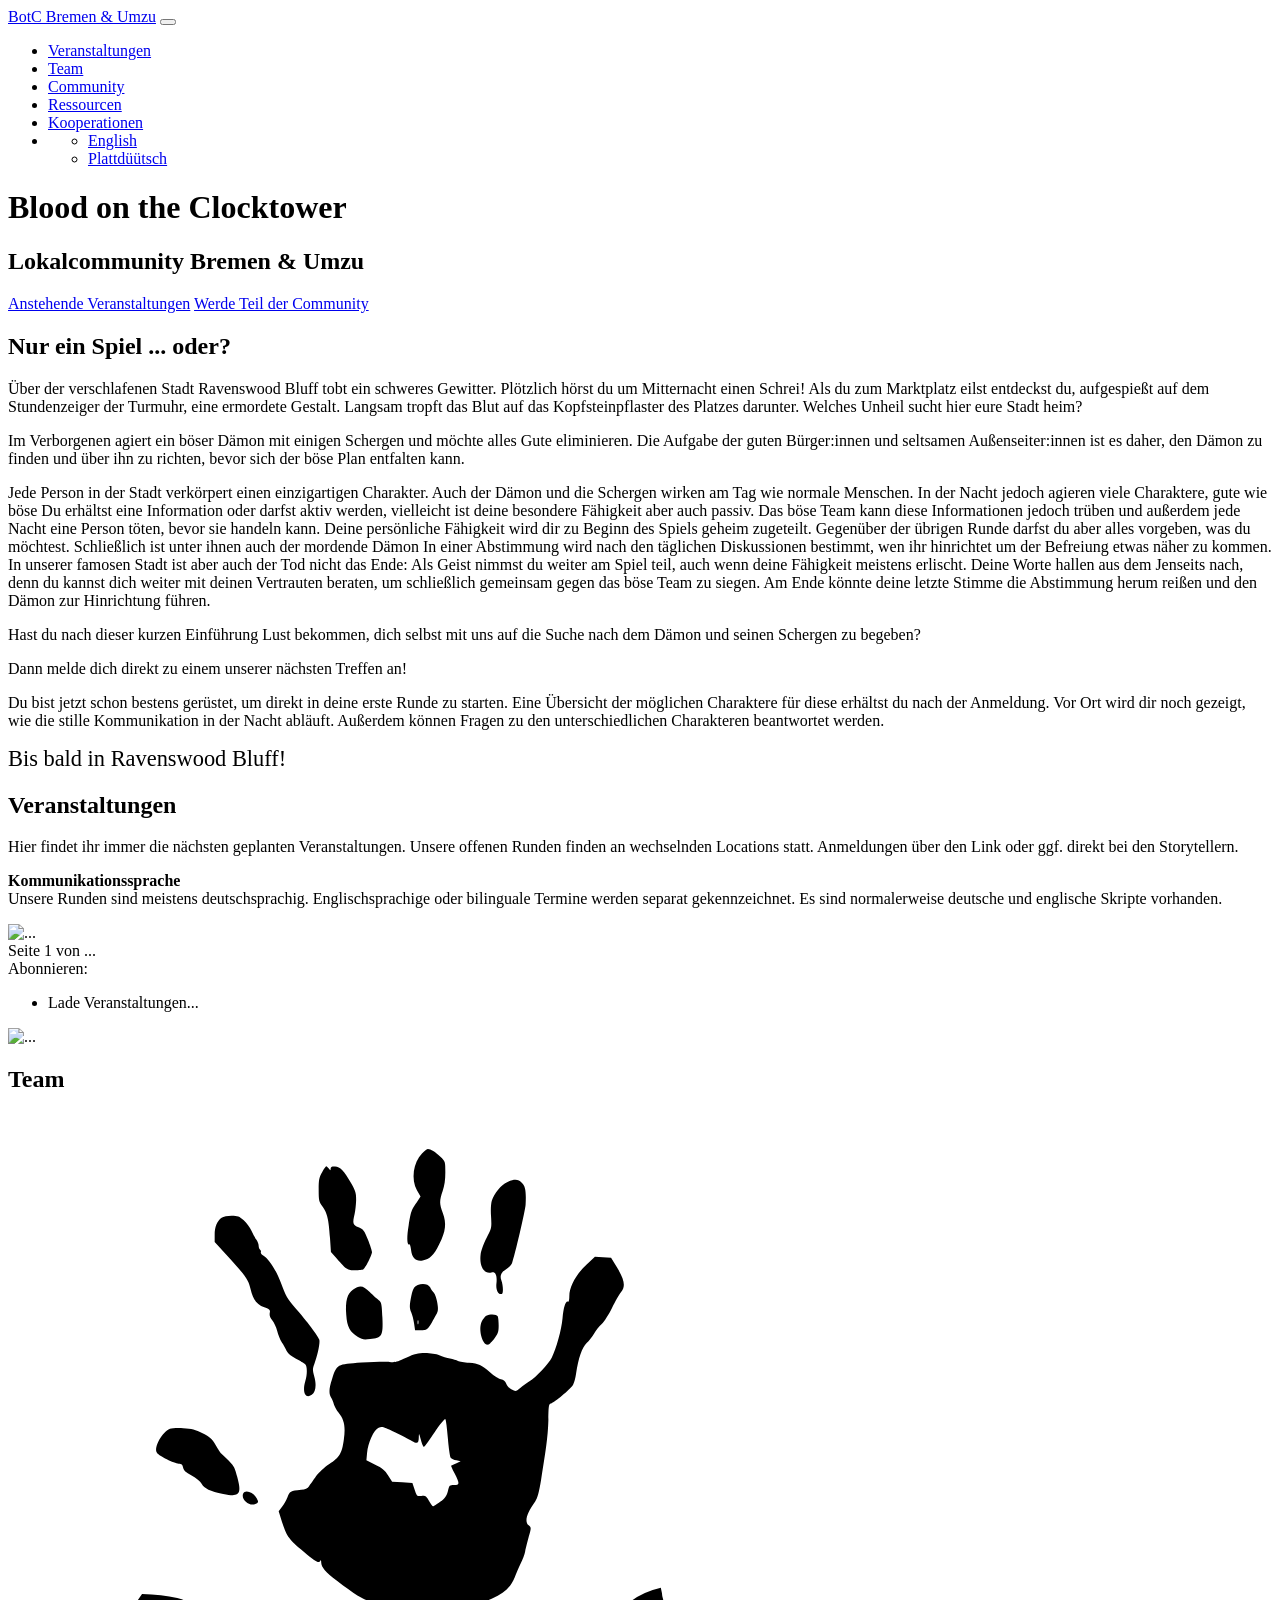
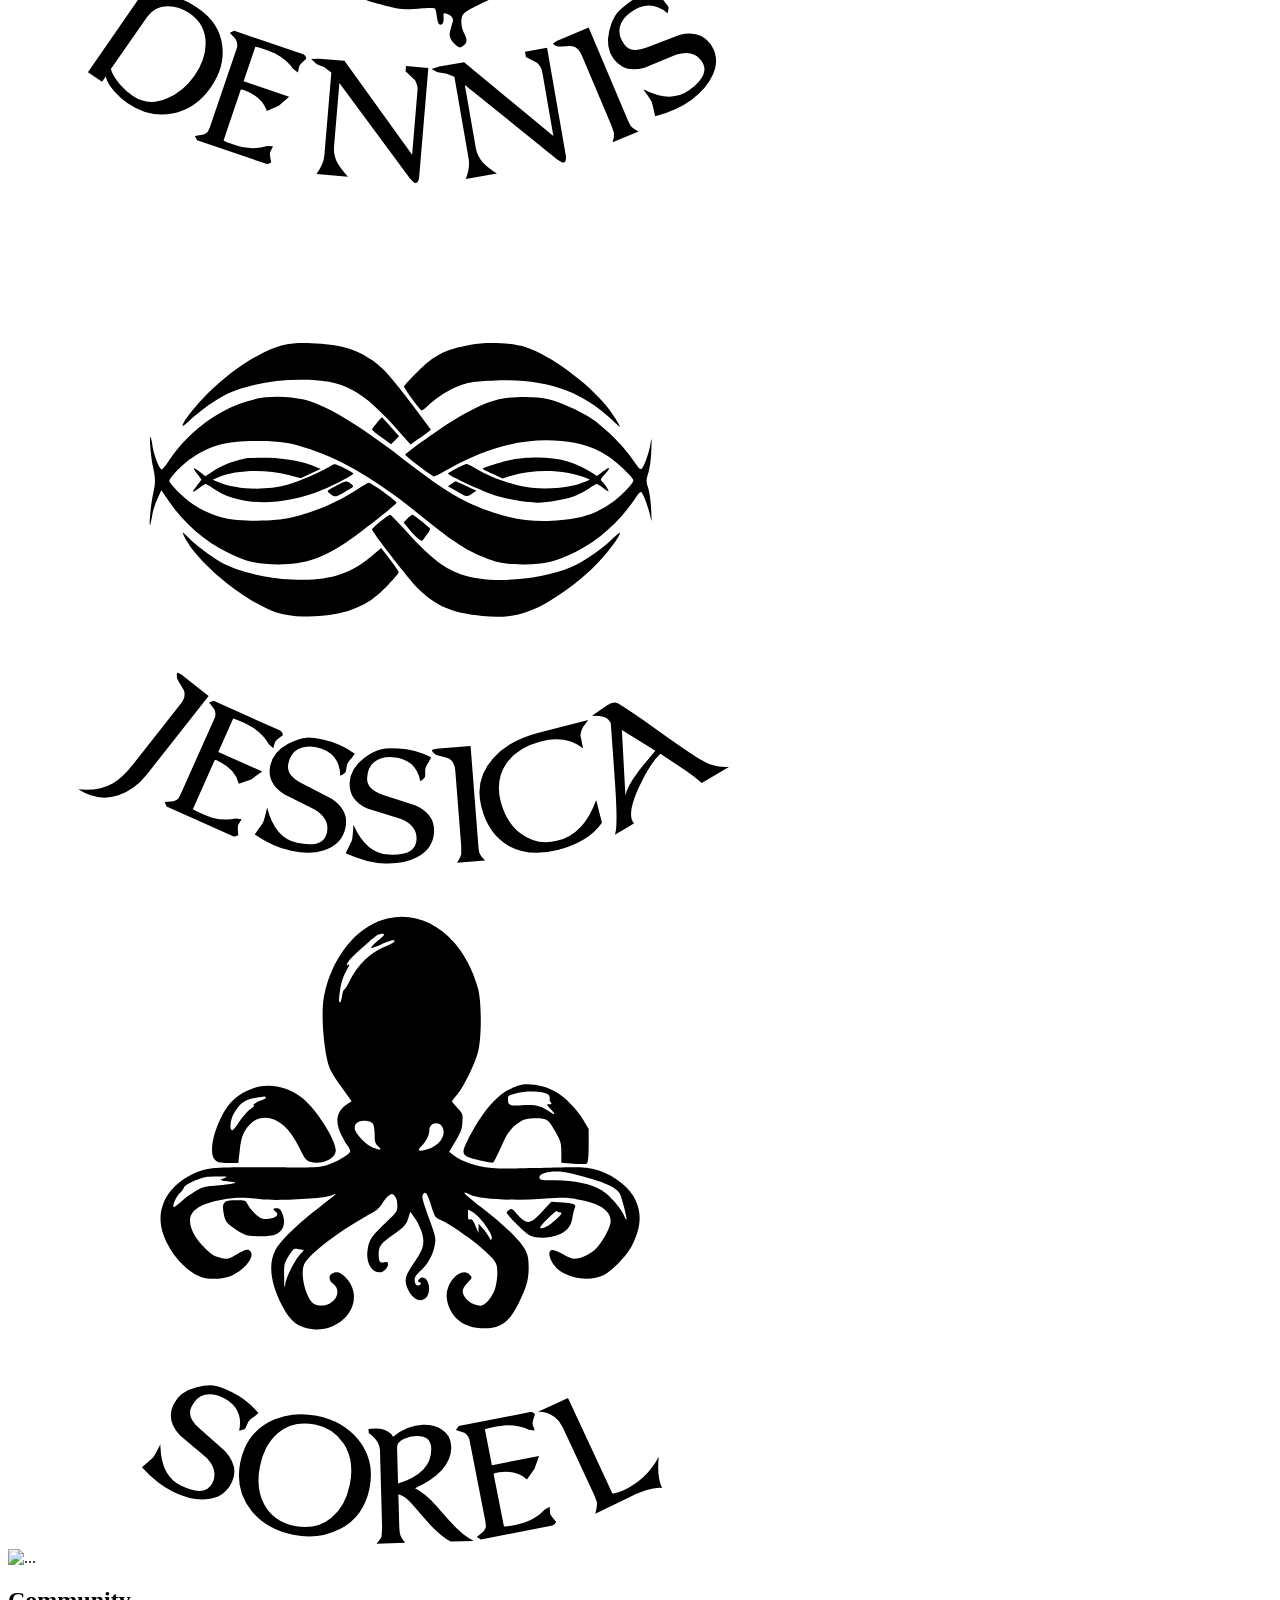
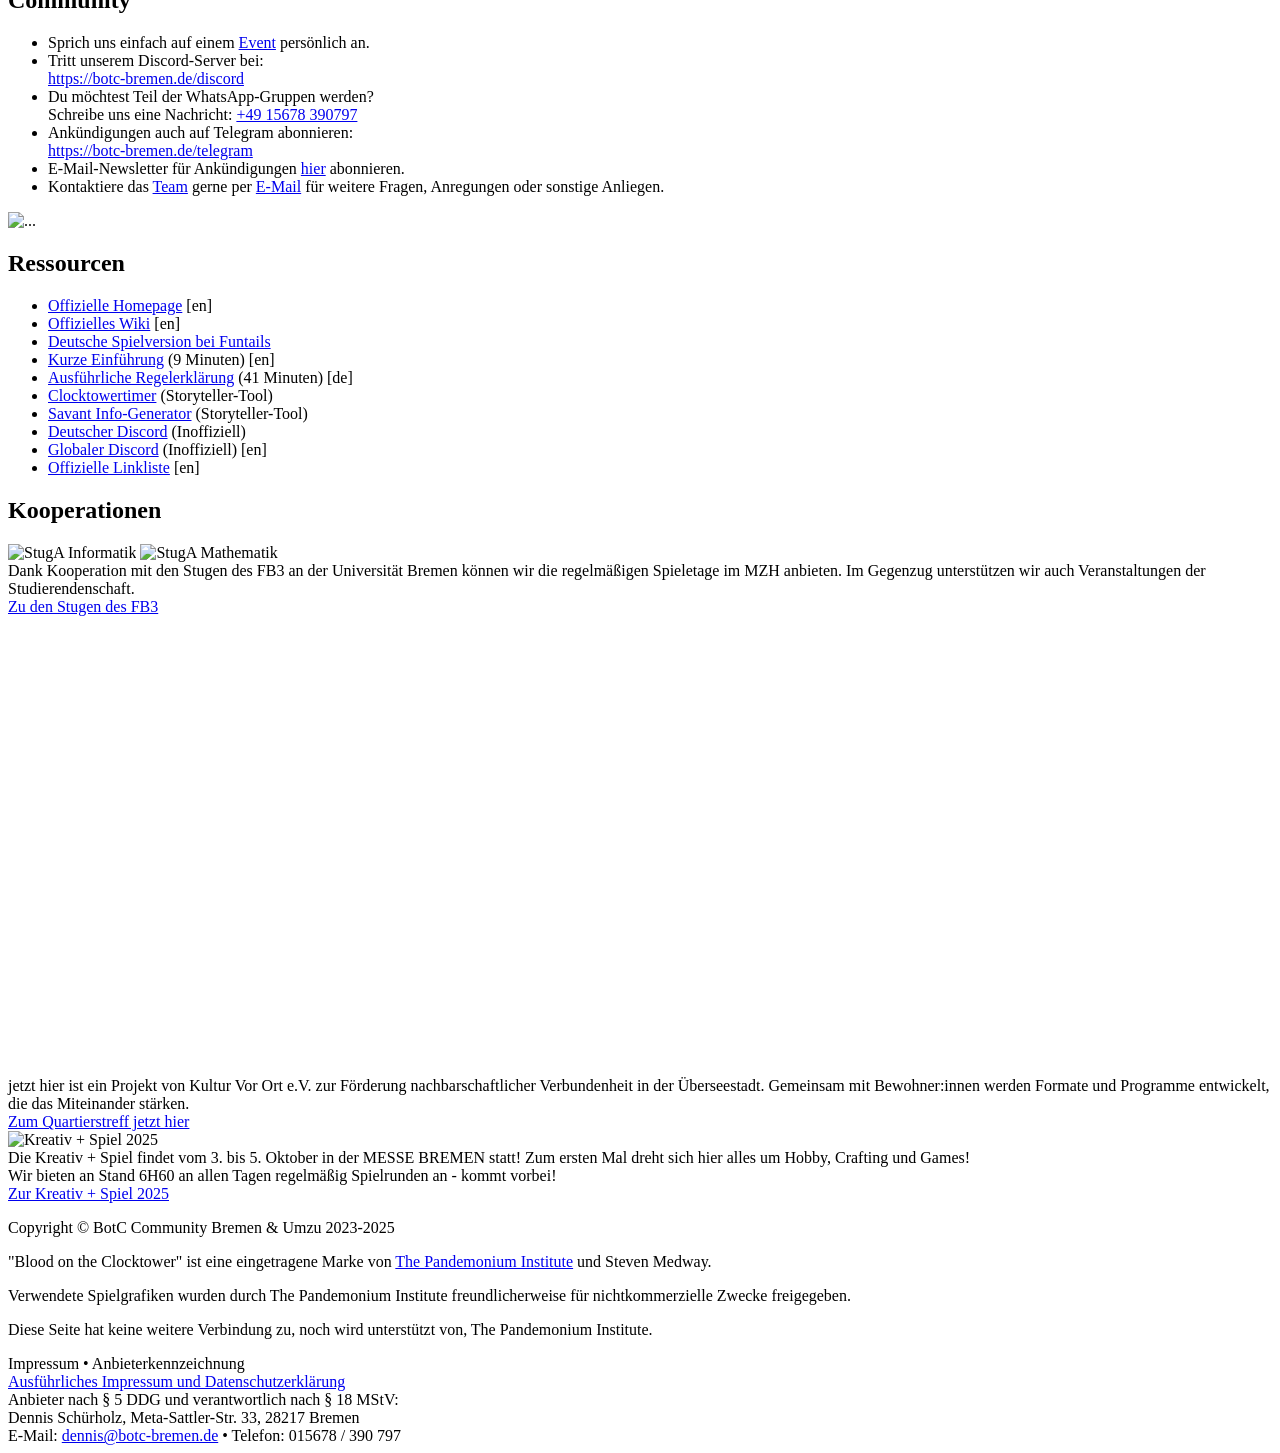
==== index.html @ 27f5938d "Deploying to gh-pages from @ dennisschuerholz/botc-bremen@a90026edfe2b7165c44530ac46fd9dad3e8a773c 🚀" ====
<!DOCTYPE html>
<html lang="de">
    <head>
        <meta charset="utf-8" />
        <meta name="viewport" content="width=device-width, initial-scale=1, shrink-to-fit=no" />
        <meta name="description" content="" />
        <meta name="author" content="Dennis Schürholz, BotC Bremen &amp; Umzu" />
        <title>Blood on the Clocktower Bremen & Umzu</title>
        <link rel="icon" type="image/x-icon" href="/assets/favicon.ico" />
        <link rel="apple-touch-icon" sizes="180x180" href="/assets/apple-touch-icon.png" />
        <link rel="icon" type="image/png" sizes="16x16" href="/assets/favicon-16x16.png" />
        <link rel="icon" type="image/png" sizes="32x32" href="/assets/favicon-32x32.png" />
        <!-- Core theme CSS (includes Bootstrap)-->
        <link href="/css/styles.css" rel="stylesheet" />
    </head>
    <body id="top">
        <!-- Navigation-->
        <nav class="navbar navbar-expand-lg navbar-dark navbar-custom fixed-top">
            <div class="container px-xl-5 px-3">
                <a class="navbar-brand" href="/de/#">BotC Bremen &amp; Umzu</a>
                <button class="navbar-toggler" type="button" data-bs-toggle="collapse" data-bs-target="#navbarResponsive" aria-controls="navbarResponsive" aria-expanded="false" aria-label="Navigation ein-/ausblenden"><span class="navbar-toggler-icon"></span></button>
                <div class="collapse navbar-collapse" id="navbarResponsive">
                    <ul class="navbar-nav ms-auto">
                        <li class="nav-item"><a class="nav-link" href="#events">Veranstaltungen</a></li>
                        <li class="nav-item"><a class="nav-link" href="#team">Team</a></li>
                        <li class="nav-item"><a class="nav-link" href="#community">Community</a></li>
                        <li class="nav-item"><a class="nav-link" href="#links">Ressourcen</a></li>
                        <li class="nav-item"><a class="nav-link" href="#koop">Kooperationen</a></li>
                        <li class="nav-item dropdown">
                            <a class="nav-link-alt dropdown-toggle" id="langToggle" href="#" role="button" data-bs-toggle="dropdown" aria-expanded="false"><i class="bi bi-translate"></i></a>
                            <ul class="dropdown-menu dropdown-menu-dark" aria-labelledby="langToggle">
                                <break></break>
                                <li class="nav-item"><a class="dropdown-item" href="/en/" onclick='setLanguage("en", event);'>English</a></li>
                                <li class="nav-item"><a class="dropdown-item" href="/nds/" onclick='setLanguage("nds", event);'>Plattdüütsch</a></li>
                            </ul>
                        </li>
                    </ul>
                </div>
            </div>
        </nav>
        <!-- Header-->
        <header class="masthead text-center text-white pridebg">
            <div class="masthead-content">
                <div class="container px-xl-5 px-3">
                    <h1 class="masthead-heading mb-0">Blood on&nbsp;the Clocktower</h1>
                    <h2 class="masthead-subheading mb-0">Lokalcommunity Bremen &amp;&nbsp;Umzu</h2>
                    <a class="btn btn-dark btn-xl rounded-pill mt-4 mt-lg-5 mx-2" href="#events">Anstehende Veranstaltungen</a>
                    <a class="btn btn-dark btn-xl rounded-pill mt-2 mt-lg-5 mx-2" href="#community">Werde Teil der Community</a>
                </div>
            </div>
        </header>
        <section id="intro">
            <div class="container px-xl-5 px-3">
                <div class="row gx-5 align-items-center">
                    <div class="col">
                        <div class="p-xl-5 p-2">
                            <h2 class="display-4">Nur ein Spiel ... oder?</h2>
                            <p>Über der verschlafenen Stadt Ravenswood Bluff tobt ein schweres Gewitter. Plötzlich hörst du um Mitternacht einen Schrei! Als du zum Marktplatz eilst entdeckst du, aufgespießt auf dem Stundenzeiger der Turmuhr, eine ermordete Gestalt. Langsam tropft das Blut auf das Kopfsteinpflaster des Platzes darunter. Welches Unheil sucht hier eure Stadt heim?</p>
                            <p>
                                Im Verborgenen agiert ein
                                <emph class="bad">böser Dämon</emph>
                                mit einigen
                                <emph class="bad">Schergen</emph>
                                und möchte alles Gute eliminieren. Die Aufgabe der
                                <emph class="good">guten Bürger:innen</emph>
                                und seltsamen
                                <emph class="good">Außenseiter:innen</emph>
                                ist es daher, den
                                <emph class="bad">Dämon</emph>
                                zu finden und über ihn zu richten, bevor sich der böse Plan entfalten kann.
                            </p>
                            <p>
                                Jede Person in der Stadt verkörpert einen einzigartigen Charakter. Auch der
                                <emph class="bad">Dämon</emph>
                                und die
                                <emph class="bad">Schergen</emph>
                                wirken am Tag wie normale Menschen. In der Nacht jedoch agieren viele Charaktere,
                                <emph class="good">gute</emph>
                                wie
                                <emph class="bad ddot">böse</emph>
                                <!--| :-->
                                Du erhältst eine Information oder darfst aktiv werden, vielleicht ist deine besondere Fähigkeit aber auch passiv. Das
                                <emph class="bad">böse Team</emph>
                                kann diese Informationen jedoch trüben und außerdem jede Nacht eine Person töten, bevor sie handeln kann. Deine persönliche Fähigkeit wird dir zu Beginn des Spiels geheim zugeteilt. Gegenüber der übrigen Runde darfst du aber alles vorgeben, was du möchtest. Schließlich ist unter ihnen auch der mordende
                                <emph class="bad emark">Dämon</emph>
                                <!--| !-->
                                In einer Abstimmung wird nach den täglichen Diskussionen bestimmt, wen ihr hinrichtet um der Befreiung etwas näher zu kommen.
                                <br />
                                In unserer famosen Stadt ist aber auch der Tod nicht das Ende: Als Geist nimmst du weiter am Spiel teil, auch wenn deine Fähigkeit meistens erlischt. Deine Worte hallen aus dem Jenseits nach, denn du kannst dich weiter mit deinen Vertrauten beraten, um schließlich gemeinsam gegen das
                                <emph class="bad">böse Team</emph>
                                zu siegen. Am Ende könnte deine letzte Stimme die Abstimmung herum reißen und den
                                <emph class="bad">Dämon</emph>
                                zur Hinrichtung führen.
                            </p>
                            <p>
                                Hast du nach dieser kurzen Einführung Lust bekommen, dich selbst mit uns auf die Suche nach dem
                                <emph class="bad">Dämon</emph>
                                und seinen
                                <emph class="bad">Schergen</emph>
                                zu begeben?
                            </p>
                            <p class="lead">Dann melde dich direkt zu einem unserer nächsten Treffen an!</p>
                            <p>
                                Du bist jetzt schon bestens gerüstet, um direkt in deine erste Runde zu starten. Eine Übersicht der möglichen Charaktere für diese erhältst du nach der Anmeldung. Vor Ort wird dir noch gezeigt, wie die stille Kommunikation in der Nacht abläuft. Außerdem können Fragen zu den unterschiedlichen Charakteren beantwortet werden.
                                <!--| Wenn du dennoch nicht genug bekommst haben wir unten für dich eine Auswahl weiterführender Ressourcen wie eine Videoanleitung zum Spiel und das Regelwerk selbst verlinkt.-->
                            </p>
                            <div class="text-end" style="font-family: 'Charmonman'; font-size: 1.4rem">Bis bald in Ravenswood Bluff!</div>
                        </div>
                    </div>
                </div>
            </div>
        </section>
        <section id="events">
            <div class="container px-xl-5 px-3">
                <div class="row gx-5">
                    <div class="col-lg-6">
                        <div class="p-xl-5 p-2">
                            <h2 class="display-4">Veranstaltungen</h2>
                            <p>Hier findet ihr immer die nächsten geplanten Veranstaltungen. Unsere offenen Runden finden an wechselnden Locations statt. Anmeldungen über den Link oder ggf. direkt bei den Storytellern.</p>
                            <p class="mb-0">
                                <i class="bi bi-translate"></i>
                                <b>Kommunikationssprache</b>
                                <br />
                                Unsere Runden sind meistens deutschsprachig. Englischsprachige oder bilinguale Termine werden separat gekennzeichnet. Es sind normalerweise deutsche und englische Skripte vorhanden.
                            </p>
                            <img class="img-fluid rounded-circle d-none d-lg-block mt-2" src="/assets/img/3.jpg" alt="..." />
                        </div>
                    </div>
                    <div class="col-lg-6">
                        <div class="p-xl-5 p-2">
                            <div class="row mb-2 mt-2">
                                <div class="text-start col-7">
                                    <a class="p-1 m1" href="javascript:nextEvents(true)" title="Frühere Veranstaltungen" id="prevEvents"><i class="bi bi-chevron-left"></i></a>
                                    <span class="p-1 m1" id="eventsCounter">Seite 1 von ...</span>
                                    <a class="p-1 m1" href="javascript:nextEvents()" title="Spätere Veranstaltungen" id="nextEvents"><i class="bi bi-chevron-right"></i></a>
                                </div>
                                <div class="text-end col-5 text-nowrap">
                                    Abonnieren:
                                    <a class="p-1 m-1" href="/events.ics" title="Termindownload oder Kalenderabonnement (ics/ical)"><i class="bi bi-calendar-heart"></i></a>
                                </div>
                            </div>
                            <ul class="list-group" id="botc-event-widget">
                                <li class="list-group-item d-flex justify-content-center align-items-center">
                                    <i class="bi bi-arrow-repeat bi-spin"></i>
                                    <span class="m-2">Lade Veranstaltungen...</span>
                                </li>
                            </ul>
                            <img class="img-fluid rounded-circle mt-2 d-lg-none" src="/assets/img/3.jpg" alt="..." />
                        </div>
                    </div>
                </div>
            </div>
        </section>
        <section id="team">
            <div class="container px-xl-5 px-3">
                <div class="row gx-5 align-items-center">
                    <div class="col">
                        <div class="p-xl-5 p-2">
                            <h2 class="display-4">Team</h2>
                            <div class="row g-4 row-cols-2 row-cols-lg-3">
                                <div class="col">
                                    <div class="card p-2 h-100 front">
                                        <div class="card-img-top card-title">
                                            <?xml version="1.0" encoding="UTF-8" standalone="no"?>
                                            <svg version="1.0" width="591pt" height="506pt" viewBox="0 85 591 506" preserveAspectRatio="xMidYMid" aria-labelledby="ddennis tdennis" role="img" id="svgdennis" xml:space="preserve" xmlns="http://www.w3.org/2000/svg">
                                                <title id="tdennis">Dennis</title>
                                                <desc id="ddennis">Dennis</desc>
                                                <g transform="matrix(0.1,0,0,-0.1,0,591)" stroke="none" id="g1">
                                                    <path fill="currentColor" d="M3105 4757 c-66 -66 -83 -194 -38 -276 l27 -48 -29 -44 c-40 -58 -42 -64 -60 -170 -15 -86 -13 -155 5 -144 4 2 10 -17 13 -42 7 -61 36 -87 87 -79 54 9 82 36 124 121 50 98 56 158 27 235 -26 68 -26 92 -1 165 14 40 20 84 20 140 0 81 0 81 -37 117 -39 37 -73 58 -93 58 -7 0 -27 -15 -45 -33z" id="path691" />
                                                    <path fill="currentColor" d="M2356 4616 c-23 -39 -26 -56 -26 -131 0 -80 2 -90 30 -128 35 -50 46 -97 55 -235 l7 -104 45 -51 c70 -81 79 -87 137 -87 28 0 56 4 62 8 16 10 64 108 64 129 0 10 -14 53 -31 95 -28 69 -34 78 -70 92 -43 17 -46 29 -29 101 5 22 10 67 11 100 1 52 -4 69 -35 124 -56 99 -85 129 -123 130 -25 1 -33 -3 -33 -16 -1 -17 -1 -17 -14 0 -7 9 -16 17 -19 17 -3 0 -17 -20 -31 -44z" id="path693" />
                                                    <path fill="currentColor" d="M3743 4541 c-46 -21 -95 -81 -114 -138 -7 -23 -10 -68 -6 -121 5 -83 4 -86 -33 -157 -21 -39 -41 -94 -45 -123 -12 -91 24 -152 81 -138 31 8 44 -22 37 -85 -5 -47 15 -85 41 -76 12 4 10 66 -4 103 -13 34 -1 61 36 83 19 11 39 32 44 45 20 52 100 397 102 438 5 99 -1 138 -27 163 -29 30 -56 31 -112 6z" id="path695" />
                                                    <path fill="currentColor" d="M1602 4274 c-34 -24 -52 -68 -52 -128 l0 -54 115 -126 c123 -135 139 -159 155 -230 16 -72 48 -114 102 -133 42 -16 46 -20 41 -43 -3 -19 2 -35 20 -56 13 -16 29 -51 36 -79 7 -27 22 -66 34 -85 13 -19 29 -48 37 -65 10 -19 35 -40 70 -58 30 -15 61 -34 69 -41 16 -16 16 -75 1 -126 -25 -84 0 -138 48 -104 30 21 37 75 19 138 -13 46 -13 57 0 92 27 71 44 157 38 183 -7 27 -93 141 -182 241 -59 67 -70 87 -107 188 -30 85 -92 181 -129 201 -14 7 -23 19 -21 26 3 7 1 16 -5 20 -6 3 -11 17 -11 29 0 13 -8 34 -18 47 -10 13 -26 43 -37 67 -10 23 -36 58 -57 77 -33 31 -45 35 -91 35 -31 0 -61 -6 -75 -16z" id="path697" />
                                                    <path
                                                        fill="currentColor"
                                                        d="M4338 3922 c-79 -74 -128 -165 -128 -235 0 -28 -4 -46 -9 -42 -18 10 -34 -38 -42 -125 -8 -88 -46 -225 -81 -295 -25 -48 -119 -148 -167 -177 -20 -12 -51 -34 -69 -50 -32 -27 -34 -28 -64 -12 -17 9 -35 28 -41 44 -7 19 -20 30 -40 34 -16 3 -52 25 -80 50 -69 58 -85 65 -159 72 -35 3 -72 9 -83 14 -11 5 -38 13 -60 18 -22 6 -58 17 -80 26 -22 8 -70 15 -106 16 -57 0 -79 -6 -143 -36 -66 -31 -83 -36 -124 -31 -26 3 -120 1 -210 -5 -187 -14 -184 -12 -222 -124 -23 -67 -25 -112 -6 -139 7 -11 16 -33 20 -49 4 -15 20 -45 36 -65 42 -53 52 -103 39 -197 -14 -106 -32 -136 -109 -186 -39 -26 -79 -63 -100 -93 -19 -28 -42 -61 -52 -74 -11 -16 -29 -24 -60 -27 -80 -9 -85 -12 -102 -55 -9 -23 -28 -56 -42 -74 l-24 -32 25 -80 c36 -109 49 -129 161 -221 97 -82 118 -93 127 -69 3 6 6 0 6 -14 1 -36 32 -72 118 -138 130 -100 197 -141 248 -155 28 -8 87 -24 133 -36 89 -25 130 -27 263 -15 60 5 88 4 93 -3 4 -7 10 -35 13 -63 4 -31 12 -53 21 -56 20 -8 33 16 29 55 -3 31 -1 33 22 27 31 -7 54 -34 48 -55 -29 -99 -30 -106 -16 -135 8 -15 26 -37 41 -48 25 -19 28 -19 52 -3 31 20 33 44 6 96 -26 52 -27 123 -1 147 22 20 108 65 212 111 90 40 143 90 169 158 11 30 31 77 45 105 14 27 30 69 34 92 5 23 17 73 27 110 19 68 19 69 -1 85 -33 27 -16 90 49 179 17 23 28 65 44 160 42 258 52 340 55 455 2 111 3 117 24 122 24 7 135 100 159 134 9 13 20 53 25 90 16 110 45 195 79 227 17 16 41 48 55 70 13 22 39 54 58 72 18 17 53 71 77 120 23 48 54 101 67 118 36 42 28 92 -29 186 l-45 74 -61 3 -60 3 -64 -59z m-1039 -1301 c6 -74 16 -139 21 -146 6 -7 25 -16 43 -20 l32 -7 -35 -16 c-19 -9 -36 -17 -37 -17 -1 0 11 -27 27 -59 39 -76 38 -86 -5 -86 -33 0 -35 -2 -46 -46 -10 -37 -21 -53 -58 -80 -25 -18 -49 -34 -53 -34 -4 0 -18 18 -30 40 -21 37 -27 40 -57 38 -33 -3 -35 -1 -51 47 l-17 50 -76 5 -76 5 -30 47 c-24 38 -44 55 -97 80 l-66 33 5 55 c7 79 51 175 87 190 26 11 38 7 122 -35 51 -25 108 -54 127 -65 42 -24 51 -19 52 28 1 35 2 33 16 -20 8 -32 19 -55 24 -52 5 3 41 53 80 111 39 58 75 101 79 97 5 -5 13 -69 19 -143z"
                                                        id="path699"
                                                    />
                                                    <path fill="currentColor" d="M3073 3770 c-29 -12 -39 -33 -53 -107 -9 -51 -8 -68 4 -98 9 -20 18 -58 22 -86 l7 -49 42 0 c44 0 55 8 84 59 9 16 24 43 33 59 14 25 16 39 8 87 -5 32 -17 66 -26 76 -10 11 -22 29 -28 42 -13 24 -56 32 -93 17z m4 -292 c-3 -7 -5 -2 -5 12 0 14 2 19 5 13 2 -7 2 -19 0 -25z" id="path701" />
                                                    <path fill="currentColor" d="M2589 3737 c-45 -30 -60 -85 -52 -192 6 -90 26 -126 88 -165 31 -19 44 -21 91 -15 90 11 98 24 92 162 -5 106 -7 115 -29 131 -13 9 -43 36 -66 59 -48 50 -74 54 -124 20z" id="path703" />
                                                    <path fill="currentColor" d="M3587 3539 c-9 -5 -24 -24 -33 -41 -31 -59 6 -190 49 -175 7 2 27 23 45 46 27 36 32 51 32 96 0 29 -3 60 -6 69 -7 18 -59 21 -87 5z" id="path705" />
                                                    <path fill="currentColor" d="M1215 2691 c-61 -27 -123 -139 -98 -180 13 -23 131 -81 163 -81 22 0 29 -6 33 -28 5 -22 19 -36 64 -60 35 -19 65 -43 75 -62 20 -36 63 -56 162 -77 125 -25 141 -5 105 128 -23 85 -19 80 -122 177 -4 4 -22 32 -40 62 -27 46 -42 60 -98 88 -54 28 -80 34 -145 38 -43 2 -88 0 -99 -5z" id="path707" />
                                                    <path fill="currentColor" d="M1763 2204 c-16 -43 48 -96 92 -76 25 11 25 13 10 42 -24 47 -88 69 -102 34z" id="path709" />
                                                </g>
                                                <g id="g2" transform="translate(5.6360825,366.87639)">
                                                    <path fill="currentColor" d="m 146.4163,149.00221 q -11.21931,16.1779 -28.85417,19.5212 -17.57708,3.38336 -33.754986,-7.83596 -5.200042,-3.60621 -9.785097,-8.83951 -5.349231,-6.10551 -6.310181,-11.13579 l -2.804829,4.04448 -10.613486,-7.27485 40.589876,-58.52935 q 14.892463,0.487781 26.434863,2.845041 6.29585,1.285778 16.11815,8.097504 15.36901,10.658345 17.59681,27.434045 2.16161,16.13084 -8.61695,31.67319 z m -12.36454,-8.57476 q 8.49462,-12.24899 8.56222,-24.43804 0.047,-14.25689 -12.08641,-22.67138 -8.03117,-5.569588 -16.7741,-5.300897 -9.69904,0.290159 -15.068283,8.032442 L 71.518419,135.22322 q 1.387758,5.15513 6.69692,11.31843 4.41172,5.11309 9.900652,8.91964 11.093422,7.69325 25.341729,1.83026 12.46004,-5.13512 20.59404,-16.8641 z" id="path1271" />
                                                    <path
                                                        fill="currentColor"
                                                        d="m 191.78944,205.08048 q -1.94503,1.78955 -3.80904,1.15596 l -51.79285,-17.6049 -1.67117,-3.16726 6.56637,-1.18415 q 2.43103,-1.25304 3.28172,-2.22636 0.29417,-0.86544 1.10485,-2.59499 l 0.11183,-0.11052 20.41082,-60.04775 q 0.97302,-2.86258 -0.74077,-6.34139 l -4.48455,-4.94046 3.25515,-1.49276 51.79285,17.60489 q 1.86401,0.6336 2.31556,3.23778 -4.7368,3.88541 -5.34777,5.68284 l -0.93958,4.73054 -3.56437,-2.62257 q -4.60719,-6.76446 -13.49467,-11.64199 l -3.23808,-1.39771 -3.3499,-1.28719 -5.57072,-1.74502 -2.75338,-0.63884 -8.80245,25.89642 34.15133,11.60837 -7.75487,6.64697 -8.89607,4.10543 q -3.27474,-10.24752 -15.54264,-15.0116 -0.26629,-0.0905 -1.50852,-0.58703 -1.30881,-0.51914 -1.97584,-0.52308 -0.64441,-0.0705 -0.7136,0.35155 l -12.80899,37.90197 2.57235,1.17143 5.48021,2.0113 3.44041,1.0209 3.41911,0.86514 q 10.0189,1.54894 17.79406,-1.00665 l 4.42425,0.0928 -2.13788,4.32323 q -0.61096,1.79744 0.77684,7.76466 z"
                                                        id="path1273"
                                                    />
                                                    <path fill="currentColor" d="m 302.76624,215.84878 q -0.36437,4.34412 -2.45507,4.87435 l -1.23769,-0.38606 q 0.26851,0.16364 0.92216,0.78295 -2.28235,-1.39095 -5.26399,-5.3807 l -51.83695,-70.10936 -4.00815,47.78532 q -0.53481,6.37605 2.63848,12.28697 2.13497,3.98929 7.8189,10.25192 l -23.6124,-1.98057 q 5.35856,-7.52375 5.89925,-13.96986 l 5.2247,-62.28908 -5.52166,-3.99111 q -2.32937,-0.83042 -5.58677,-2.37372 -0.86973,-0.56686 -3.99783,-3.65162 l 6.02029,-0.27118 18.91795,1.5868 50.75656,70.37154 3.9964,-47.64519 q 0.25271,-3.01285 -0.1496,-4.10499 -0.29698,-1.50666 -1.62687,-4.15835 l -7.13769,-6.59624 0.33499,-3.99379 16.74588,1.40461 z" id="path1275" />
                                                    <path fill="currentColor" d="m 412.70029,199.89914 q 0.74697,4.2949 -1.14146,5.33702 l -1.2951,-0.0602 q 0.30119,0.0904 1.09029,0.52405 -2.56008,-0.76801 -6.45443,-3.87321 l -67.8936,-54.70695 8.21663,47.24394 q 1.09636,6.3038 5.66236,11.21913 3.07513,3.31904 10.15904,7.93919 l -23.34488,4.06012 q 3.27986,-8.63501 2.17146,-15.00809 l -10.71053,-61.58337 -6.35202,-2.46366 q -2.4637,-0.21382 -6.00565,-0.88244 -0.98488,-0.32828 -4.79188,-2.52089 l 5.75565,-1.78607 18.70361,-3.25291 66.91475,55.23403 -8.19254,-47.10539 q -0.51805,-2.97872 -1.18368,-3.93348 -0.66864,-1.38244 -2.62636,-3.6112 l -8.57478,-4.57496 -0.68673,-3.94854 16.55616,-2.87943 z" id="path1277" />
                                                    <path fill="currentColor" d="m 467.29923,181.91745 -19.43162,8.20722 q 1.24312,-4.6467 0.93334,-7.1873 l -1.85468,-5.47545 -22.10477,-52.33583 q -2.57159,-6.08858 -7.10887,-7.07262 -1.42941,-0.31219 -7.92272,0.21688 -4.65514,0.3633 -6.7182,-2.3527 l 2.79807,-1.86875 23.96566,-10.12223 28.94412,68.52885 q 1.91502,4.53404 2.99764,5.8323 1.25683,1.52998 5.50203,3.62963 z" id="path1279" />
                                                    <path fill="currentColor" d="m 520.90131,116.01692 q 7.74847,10.44818 2.25204,23.10311 -4.57063,10.48019 -16.03539,18.98257 -11.06942,8.20919 -27.37676,12.42445 -2.18382,-9.67285 -2.62805,-10.74401 -0.90305,-2.04396 -6.33333,-9.48428 21.02199,10.7588 34.63286,0.66485 16.37822,-12.14625 9.0067,-22.08613 -6.11501,-8.24559 -18.62249,-4.57235 l -24.07193,9.79849 q -15.02865,4.40497 -23.07031,-6.43854 -6.45008,-8.6974 -3.33078,-21.25264 2.12755,-8.580846 5.83719,-13.257788 2.53444,-3.192632 9.48106,-8.344317 10.27875,-7.622819 23.33073,-10.561867 l 0.8371,3.843631 q 0.0851,2.475495 0.95706,5.067734 l 0.93414,1.495683 q 1.537,1.836439 2.2909,2.853018 0.54449,0.734196 0.69743,1.058463 0.33128,1.154928 -0.64399,4.679408 -13.52443,-11.154328 -27.8695,-0.515889 -6.60776,4.900383 -7.96245,10.982234 -1.45494,6.41881 3.40356,12.9701 5.1098,6.89015 16.79231,2.34057 l 24.42159,-9.44504 q 15.32185,-4.00963 23.07031,6.43854 z" id="path1281" />
                                                </g>
                                            </svg>
                                        </div>
                                    </div>
                                </div>
                                <div class="col">
                                    <div class="card p-2 h-100 front">
                                        <div class="card-img-top card-title">
                                            <?xml version="1.0" encoding="UTF-8" standalone="no"?>
                                            <svg version="1.0" width="591pt" height="506pt" viewBox="0 85 591 506" preserveAspectRatio="xMidYMid" aria-labelledby="djessica tjessica" role="img" id="svgjessica" xml:space="preserve" xmlns="http://www.w3.org/2000/svg">
                                                <title id="tjessica">Jessica</title>
                                                <desc id="djessica">Jessica</desc>
                                                <g transform="matrix(0.1,0,0,-0.1,0,591)" stroke="none" id="g1">
                                                    <path fill="currentColor" d="M2075 3915 c-158 -34 -396 -185 -576 -365 -96 -96 -189 -216 -189 -243 0 -6 21 9 48 35 74 71 210 168 288 204 149 68 342 105 550 105 331 0 459 -70 766 -421 l57 -64 53 37 c29 20 64 45 76 55 l24 18 -134 180 c-164 218 -222 282 -311 345 -120 84 -245 118 -452 125 -92 3 -151 -1 -200 -11z" id="path4" />
                                                    <path fill="currentColor" d="M3470 3915 c-196 -37 -270 -75 -402 -206 -54 -53 -98 -102 -98 -108 0 -13 118 -174 131 -179 5 -2 25 13 46 33 49 48 142 111 201 137 89 40 145 50 312 55 374 12 639 -78 870 -295 30 -29 56 -52 57 -52 11 0 -46 90 -97 154 -143 177 -426 384 -605 442 -100 33 -295 42 -415 19z" id="path6" />
                                                    <path
                                                        fill="currentColor"
                                                        d="M1933 3520 c-265 -29 -547 -212 -718 -463 -53 -79 -61 -86 -72 -71 -21 28 -53 123 -60 173 -3 25 -9 53 -14 61 -12 24 2 -149 19 -225 19 -87 19 -113 0 -200 -16 -70 -32 -243 -22 -233 2 3 9 34 15 69 5 35 23 93 40 128 l29 64 62 -89 c109 -158 261 -290 432 -376 141 -71 222 -90 381 -91 195 -1 321 39 513 166 89 58 363 274 377 296 6 10 -190 151 -209 151 -6 0 -49 -25 -96 -56 -138 -90 -303 -160 -485 -206 -124 -31 -399 -31 -518 1 -122 32 -230 93 -319 182 -43 42 -78 82 -78 90 0 23 87 116 154 164 148 105 264 137 501 138 175 1 254 -12 403 -63 266 -93 516 -243 835 -503 207 -168 315 -241 434 -293 128 -55 193 -68 333 -67 156 1 245 22 390 95 163 82 325 226 434 385 44 64 51 71 61 55 18 -26 55 -131 65 -187 7 -39 8 -25 4 58 -2 60 -12 132 -22 165 -17 55 -17 59 1 117 11 37 20 101 22 170 4 91 3 100 -5 54 -10 -64 -41 -158 -62 -188 -13 -19 -18 -15 -77 69 -74 105 -214 243 -308 304 -89 57 -232 121 -319 142 -99 25 -285 22 -386 -4 -98 -26 -214 -82 -348 -167 -119 -76 -340 -235 -340 -245 0 -10 203 -163 215 -163 6 0 58 27 117 60 292 164 569 231 839 205 141 -14 227 -41 332 -103 71 -42 207 -169 207 -192 0 -22 -90 -116 -155 -162 -133 -95 -246 -130 -455 -141 -155 -7 -280 10 -435 61 -227 76 -361 155 -687 407 -333 257 -580 404 -738 441 -86 21 -198 27 -287 17z"
                                                        id="path8"
                                                    />
                                                    <path fill="currentColor" d="M2766 3328 c-20 -23 -36 -45 -36 -49 0 -4 32 -31 71 -59 l72 -52 30 30 30 30 -63 71 c-35 39 -64 71 -66 71 -1 0 -19 -19 -38 -42z" id="path10" />
                                                    <path fill="currentColor" d="M1771 3060 c-87 -18 -172 -52 -231 -92 l-60 -40 -40 32 c-23 18 -43 30 -46 28 -2 -3 9 -22 26 -43 16 -21 30 -40 30 -42 0 -3 -16 -25 -36 -49 -42 -51 -35 -56 20 -14 22 17 44 30 48 30 5 0 30 -14 54 -31 193 -133 499 -140 806 -20 107 43 248 116 248 129 0 5 -32 23 -70 42 -70 34 -71 34 -98 16 -69 -44 -236 -117 -327 -142 -170 -46 -388 -36 -525 23 l-35 15 43 19 c129 56 353 63 527 16 l91 -24 74 35 75 34 -35 15 c-94 40 -225 65 -360 69 -74 2 -155 -1 -179 -6z" id="path12" />
                                                    <path fill="currentColor" d="M3786 3054 c-70 -14 -226 -62 -226 -70 0 -3 33 -20 74 -38 l75 -34 59 18 c178 56 415 50 564 -14 l33 -14 -38 -16 c-124 -54 -342 -66 -498 -28 -109 27 -226 73 -311 123 -36 21 -71 39 -77 39 -17 0 -141 -64 -141 -72 0 -14 261 -135 348 -162 98 -31 244 -56 323 -56 76 0 216 25 280 50 29 12 75 36 104 55 29 19 56 35 60 35 5 0 22 -10 39 -23 55 -41 60 -42 40 -8 -10 18 -27 39 -36 48 -17 15 -16 18 17 54 49 55 43 66 -11 24 l-47 -35 -31 20 c-127 84 -256 120 -421 119 -60 0 -141 -7 -179 -15z" id="path14" />
                                                    <path fill="currentColor" d="M2462 2856 c-35 -18 -64 -36 -64 -40 0 -5 13 -17 28 -27 28 -18 28 -18 94 18 82 46 79 41 51 64 -30 25 -34 24 -109 -15z" id="path16" />
                                                    <path fill="currentColor" d="M3327 2871 l-28 -18 43 -25 c100 -59 99 -58 137 -32 l35 23 -78 36 c-42 19 -78 35 -79 35 -1 0 -15 -8 -30 -19z" id="path18" />
                                                    <path fill="currentColor" d="M2792 2589 c-34 -28 -62 -55 -62 -59 0 -20 282 -382 351 -450 127 -126 253 -179 477 -200 201 -20 332 10 504 113 136 82 252 173 359 283 78 81 169 202 169 227 0 5 -31 -20 -68 -55 -83 -78 -219 -170 -301 -203 -249 -102 -624 -125 -827 -51 -135 49 -238 132 -424 340 -52 58 -99 106 -105 106 -6 0 -38 -23 -73 -51z" id="path20" />
                                                    <path fill="currentColor" d="M2996 2611 l-29 -30 31 -38 c50 -63 102 -109 110 -97 4 5 20 27 36 48 16 21 25 40 20 45 -73 62 -123 101 -131 101 -5 0 -22 -13 -37 -29z" id="path22" />
                                                    <path fill="currentColor" d="M1310 2506 c0 -16 42 -87 81 -137 130 -164 362 -346 550 -433 102 -47 174 -60 314 -60 222 2 396 56 516 161 63 55 159 159 159 172 0 4 -29 47 -65 94 l-66 87 -62 -53 c-175 -148 -332 -196 -607 -184 -201 9 -416 62 -539 133 -76 45 -193 134 -238 182 -24 25 -43 42 -43 38z" id="path24" />
                                                </g>
                                                <g id="g2" transform="translate(10.71047,370.81319)">
                                                    <path fill="currentColor" d="m 93.260091,151.28291 q -8.834353,11.21095 -21.114133,15.32038 -15.456425,5.187 -30.109969,-4.39073 15.340401,1.43556 25.707365,-4.44976 7.272272,-4.11654 15.410321,-14.44386 l 35.555005,-45.1199 q 4.00375,-5.080821 2.71877,-9.584672 -0.33798,-1.161529 -3.97097,-6.888999 -2.52184,-3.956674 -1.13916,-7.074539 l 3.03082,1.493129 20.43374,16.102022 z" id="path791" />
                                                    <path
                                                        fill="currentColor"
                                                        d="m 162.04517,196.51932 q -2.10211,1.60211 -3.89958,0.79893 l -49.94382,-22.31697 -1.37124,-3.30817 6.64771,-0.57212 q 2.53645,-1.02297 3.47346,-1.91349 0.3729,-0.83454 1.33999,-2.48175 l 0.12156,-0.0997 25.87391,-57.90401 q 1.23346,-2.76039 -0.15144,-6.38272 l -4.00868,-5.333835 3.37919,-1.185483 49.94382,22.316958 q 1.79747,0.80319 2.00637,3.43796 -5.07567,3.43092 -5.85016,5.16419 l -1.37283,4.62344 -3.30669,-2.94081 q -3.9622,-7.16137 -12.36078,-12.83953 l -3.09502,-1.69103 -3.21658,-1.59133 -5.38557,-2.25246 -2.68254,-0.89062 -11.15848,24.9719 32.9321,14.71543 -8.33607,5.9017 -9.23747,3.26554 q -2.3135,-10.50634 -14.08851,-16.384 -0.25678,-0.11474 -1.4478,-0.72395 -1.25522,-0.6379 -1.91903,-0.70348 -0.63513,-0.12977 -0.74304,0.28408 l -16.2576,36.55572 2.45307,1.40419 5.27083,2.50924 3.33132,1.33455 3.32449,1.17747 q 9.83284,2.4684 17.81094,0.64245 l 4.39673,0.50139 -2.52834,4.10711 q -0.7745,1.73327 0.0558,7.80322 z"
                                                        id="path793"
                                                    />
                                                    <path fill="currentColor" d="m 242.45227,190.87927 q -2.72509,12.71916 -15.85653,16.95274 -10.88721,3.49197 -24.84391,0.50174 -13.47544,-2.88712 -27.41271,-12.34493 5.81907,-8.02942 6.32977,-9.07053 0.9379,-2.02821 2.93631,-11.02002 5.81029,22.88922 22.37957,26.4392 19.93815,4.27177 22.53067,-7.82863 2.15061,-10.03782 -8.86955,-17.00102 L 196.38778,165.9092 q -13.23499,-8.37254 -10.40679,-21.57296 2.26845,-10.58785 13.7547,-16.54017 7.84738,-4.07134 13.80913,-4.37602 4.07108,-0.20639 12.5276,1.60543 12.51291,2.6809 23.34157,10.53788 l -2.33254,3.16756 q -1.80222,1.69921 -3.17227,4.06628 l -0.50576,1.68935 q -0.36332,2.36704 -0.62847,3.60458 -0.19149,0.89377 -0.33389,1.22281 -0.6482,1.01165 -3.93841,2.60778 -0.56042,-17.52185 -18.02348,-21.26332 -8.04401,-1.72344 -13.50477,1.27727 -5.77995,3.14804 -7.48865,11.1233 -1.79709,8.38777 9.33598,14.15272 l 23.22375,12.09461 q 13.13188,8.85381 10.40679,21.57297 z" id="path795" />
                                                    <path fill="currentColor" d="m 308.86786,193.86302 q -0.59876,12.99402 -12.8564,19.32713 -10.16571,5.23292 -24.42402,4.5759 -13.76664,-0.63437 -29.06818,-7.6743 4.42108,-8.87622 4.75381,-9.98708 0.592,-2.15472 1.08623,-11.35266 9.49125,21.62388 26.4186,22.40389 20.36902,0.9386 20.93865,-11.42328 0.47254,-10.25474 -11.54173,-15.31313 l -24.84743,-7.62059 q -14.43052,-6.08476 -13.8091,-19.57045 0.49843,-10.81665 10.8509,-18.5749 7.07201,-5.30509 12.90272,-6.58493 3.98188,-0.87232 12.62115,-0.47422 12.78331,0.58905 24.7555,6.56054 l -1.78054,3.50769 q -1.49862,1.97217 -2.46122,4.53214 l -0.22139,1.74947 q 0.0304,2.39457 -0.0278,3.65885 -0.0421,0.9131 -0.1285,1.26105 -0.47321,1.10439 -3.45653,3.2193 -3.43104,-17.19178 -21.27148,-18.01387 -8.21784,-0.37867 -13.11151,3.47828 -5.18432,4.05472 -5.55976,12.20232 -0.39486,8.56904 11.53395,12.42691 l 24.89501,8.11548 q 14.40787,6.57643 13.8091,19.57046 z" id="path797" />
                                                    <path fill="currentColor" d="m 347.09865,215.58438 -21.02944,1.64592 q 2.64785,-4.01573 3.15681,-6.52403 l -0.0293,-5.78096 -4.43301,-56.63929 q -0.51572,-6.58922 -4.5095,-8.95668 -1.25751,-0.74791 -7.58525,-2.29795 -4.53139,-1.12642 -5.63043,-4.35519 l 3.24523,-0.88875 25.93631,-2.02997 5.80461,74.16382 q 0.38405,4.90687 1.00092,6.48072 0.70892,1.84876 4.07305,5.18236 z" id="path799" />
                                                    <path fill="currentColor" d="m 424.46838,110.20765 -3.87909,5.27173 q -2.55275,4.49774 -1.78751,7.49536 l 0.73045,2.86136 q -0.0986,0.75084 1.13621,5.58791 -12.99306,-9.96296 -31.79629,-5.16286 -17.16817,4.3827 -25.44965,16.00313 -8.85697,12.49301 -4.56122,29.32054 3.91312,15.32873 14.98853,23.74934 12.17121,9.30195 27.77244,5.31926 19.75702,-5.04358 28.7884,-30.49812 l 4.34792,17.03192 q -10.07463,14.54548 -33.16991,20.44125 -21.25583,5.4262 -36.33769,-2.76988 -15.59499,-8.5005 -20.96901,-29.55195 -5.28707,-20.71081 8.90857,-36.45343 12.21117,-13.56699 34.01202,-19.13232 z" id="path801" />
                                                    <path fill="currentColor" d="m 529.94307,145.39794 -20.35285,12.13381 q -5.65279,-5.22523 -16.02799,-12.0555 l -14.985,-9.89407 q -7.50743,6.76779 -15.75687,24.37413 -9.14721,19.53316 -4.93458,26.59929 0.39606,0.66433 0.99769,1.12425 l -4.19159,2.58077 -10.24263,6.02452 q 2.32977,-5.15449 0.27128,-36.34369 -0.7853,-12.30192 -3.33978,-47.20654 -0.23927,-0.67596 -0.59932,-1.2799 -2.16032,-3.62365 -7.78981,-4.27863 -2.86991,-0.008 -5.71544,-0.11258 l 11.15201,-7.794552 q 5.03827,-3.494832 8.24038,-1.556438 10.66556,6.49345 29.2104,19.74983 19.54369,13.97066 29.04084,20.01464 7.51107,4.77224 12.5227,6.45045 6.04762,2.04289 12.50056,1.47021 z m -55.13357,-12.15368 -25.11047,-15.48161 2.6592,49.08576 q 1.22522,-6.86991 9.66174,-18.12086 1.77929,-2.37052 12.78953,-15.48329 z" id="path803" />
                                                </g>
                                            </svg>
                                        </div>
                                    </div>
                                </div>
                                <div class="col">
                                    <div class="card p-2 h-100 front">
                                        <div class="card-img-top card-title">
                                            <?xml version="1.0" encoding="UTF-8" standalone="no"?>
                                            <svg version="1.0" width="591pt" height="506pt" viewBox="0 85 591 506" preserveAspectRatio="xMidYMid" aria-labelledby="dsorel tsorel" role="img" id="svgsorel" xml:space="preserve" xmlns="http://www.w3.org/2000/svg">
                                                <title id="tsorel">Sorel</title>
                                                <desc id="dsorel">Sorel</desc>
                                                <g transform="matrix(0.1,0,0,-0.1,0,591)" stroke="none" id="g14">
                                                    <path
                                                        fill="currentColor"
                                                        d="m 2853,4705 c -232,-52 -426,-287 -483,-585 -26,-133 0,-436 46,-546 9,-21 49,-85 89,-140 l 72,-101 -26,-16 c -82,-49 -102,-125 -57,-223 15,-32 38,-73 52,-92 14,-18 23,-40 20,-48 -9,-22 -94,-72 -166,-97 -63,-21 -75,-22 -452,-19 -428,3 -464,-1 -580,-59 -161,-81 -247,-233 -219,-385 29,-157 172,-336 303,-380 64,-21 165,-15 229,13 94,42 170,140 139,178 -18,22 -32,19 -106,-21 -65,-37 -66,-37 -122,-24 -48,11 -65,21 -117,74 -71,70 -110,143 -110,203 0,78 78,129 240,158 105,18 165,19 292,3 119,-14 479,5 527,28 16,8 31,13 33,11 2,-2 -50,-44 -114,-93 -167,-126 -306,-262 -340,-332 -52,-106 -34,-245 55,-416 61,-117 123,-163 231,-173 205,-19 367,172 283,333 -25,49 -75,94 -103,94 -62,0 -78,-52 -29,-88 51,-38 36,-113 -30,-147 -33,-17 -83,-20 -110,-5 -62,33 -111,215 -80,296 25,65 223,224 421,338 35,21 82,48 104,60 23,14 50,41 63,65 13,23 35,49 49,58 24,16 26,16 44,-6 13,-15 19,-39 19,-70 0,-45 -2,-48 -89,-131 -104,-99 -116,-117 -132,-189 -20,-93 22,-181 87,-181 30,0 64,33 64,61 0,18 -4,20 -27,15 -33,-9 -43,5 -43,62 0,57 18,81 103,140 89,62 105,79 121,133 l 13,43 36,-50 c 20,-27 43,-76 52,-109 22,-80 11,-120 -61,-225 -65,-95 -73,-125 -50,-185 42,-108 143,-128 162,-31 14,75 -37,138 -75,92 -9,-11 -8,-15 5,-20 13,-5 14,-10 6,-18 -19,-19 -42,-1 -42,33 0,25 10,40 46,73 54,48 91,116 105,191 9,51 8,60 -45,205 -44,121 -54,156 -45,172 18,33 33,14 62,-79 25,-81 31,-92 59,-104 101,-41 347,-222 403,-296 31,-41 35,-52 35,-108 0,-34 -7,-85 -16,-114 -18,-63 -76,-131 -110,-131 -63,0 -134,57 -134,108 0,17 14,40 37,64 36,37 36,38 18,58 -59,65 -174,-40 -175,-160 0,-60 38,-139 86,-178 51,-42 114,-62 198,-62 121,0 185,46 254,185 60,121 77,179 77,270 0,65 -5,90 -24,130 -33,67 -163,194 -334,325 -133,102 -158,131 -80,92 62,-32 323,-47 540,-31 153,11 183,11 266,-4 167,-29 247,-82 247,-163 0,-38 -47,-131 -96,-190 -36,-45 -100,-81 -157,-91 -28,-4 -49,2 -104,33 -42,23 -76,35 -86,31 -44,-17 4,-121 75,-165 92,-56 231,-66 318,-22 62,31 168,142 207,215 70,133 79,246 28,350 -51,105 -180,197 -321,231 -60,14 -106,15 -354,8 -157,-4 -313,-7 -348,-5 -138,4 -277,45 -345,103 l -28,23 47,79 c 41,67 49,87 52,141 4,62 4,64 -37,108 -23,24 -41,47 -41,50 0,2 18,27 41,53 52,64 132,229 156,324 26,107 25,366 -1,465 -100,373 -383,596 -673,530 z m -33,-124 c 0,-5 -17,-21 -37,-37 -38,-29 -64,-56 -58,-62 2,-2 35,10 73,27 39,17 77,31 86,31 33,0 14,-18 -41,-41 -130,-53 -216,-135 -287,-276 -14,-29 -30,-53 -35,-53 -5,0 -12,-20 -15,-45 -11,-69 -29,-68 -21,1 10,84 23,133 51,183 27,48 29,55 14,46 -15,-9 -12,2 7,31 21,32 191,183 218,195 27,11 45,11 45,0 z m -83,-1417 c 7,-10 13,-45 13,-81 0,-56 3,-67 26,-88 31,-29 23,-31 -37,-10 -54,20 -138,108 -139,147 0,38 34,61 85,54 21,-2 45,-13 52,-22 z m 503,-4 c 11,-6 22,-26 26,-45 12,-64 -56,-133 -148,-150 -44,-8 -48,2 -14,34 31,29 56,81 56,114 0,46 39,69 80,47 z m 1045,-383 c 189,-50 270,-85 301,-132 14,-21 54,-170 54,-198 0,-7 -9,6 -19,28 -30,64 -112,157 -169,191 -77,46 -206,74 -345,74 -90,0 -116,3 -120,14 -13,32 54,56 143,52 30,-1 100,-14 155,-29 z m -2665,-21 c -33,-12 -34,-13 -10,-19 14,-4 39,-7 56,-7 17,0 34,-3 38,-7 4,-5 -48,-13 -117,-19 -115,-9 -129,-13 -182,-45 -32,-18 -82,-56 -111,-83 -37,-32 -54,-43 -54,-32 0,27 26,80 50,101 12,11 26,29 30,41 5,13 35,32 82,52 64,27 84,31 163,31 84,0 88,-1 55,-13 z m 1916,-298 c 52,-56 96,-127 92,-151 -3,-21 -5,-20 -21,8 -9,17 -30,46 -47,65 l -30,34 -1,-34 v -35 l -17,40 c -24,57 -32,67 -48,61 -11,-4 -14,4 -14,35 v 40 l 28,-15 c 15,-8 41,-29 58,-48 z M 2204,2220 c 18,0 17,-3 -6,-27 -45,-47 -110,-173 -118,-228 -6,-42 -8,-35 -9,50 -1,99 0,101 35,159 30,47 40,57 58,52 11,-3 30,-6 40,-6 z"
                                                        id="path4"
                                                    />
                                                    <path fill="currentColor" d="m 3830,3451 c -145,-45 -257,-166 -388,-421 -37,-73 -35,-93 9,-115 30,-16 177,-47 188,-41 7,5 28,46 69,138 40,89 75,133 131,166 37,22 57,26 117,27 87,0 99,-8 155,-110 35,-64 39,-76 39,-146 v -77 l 91,-7 c 64,-5 94,-4 102,4 8,8 12,55 12,134 v 122 l -41,70 c -46,77 -135,167 -204,207 -86,50 -207,71 -280,49 z m 221,-67 c 10,-9 15,-22 12,-30 -3,-8 0,-21 7,-29 10,-13 9,-15 -11,-15 -22,0 -22,-1 9,-33 44,-46 40,-53 -11,-19 -60,42 -105,52 -204,45 -93,-7 -103,-2 -103,49 0,24 5,28 63,42 78,20 211,14 238,-10 z" id="path6" />
                                                    <path fill="currentColor" d="m 1845,3432 c -121,-42 -192,-106 -250,-227 -67,-139 -84,-273 -42,-313 20,-19 35,-22 99,-22 h 75 l 11,94 c 11,99 27,143 71,189 36,40 73,57 121,57 95,0 186,-80 255,-225 40,-82 49,-95 80,-105 79,-26 187,18 193,79 8,75 -146,318 -253,401 -107,83 -247,111 -360,72 z m 89,-71 c 3,-4 -12,-13 -33,-20 -35,-10 -76,-41 -55,-41 5,0 -8,-12 -29,-26 -21,-14 -58,-57 -83,-95 -24,-39 -49,-67 -54,-64 -22,13 -11,91 19,136 56,85 83,99 223,118 4,1 9,-3 12,-8 z" id="path8" />
                                                    <path fill="currentColor" d="m 1625,2574 c -13,-13 -15,-28 -10,-68 4,-28 13,-61 21,-73 16,-26 90,-78 139,-99 47,-19 197,-19 235,1 59,30 75,89 46,160 -12,27 -21,35 -40,35 -30,0 -33,-8 -9,-25 36,-26 -9,-55 -87,-55 -31,0 -94,56 -122,108 -17,31 -19,32 -87,32 -51,0 -74,-4 -86,-16 z" id="path10" />
                                                    <path fill="currentColor" d="m 4005,2505 c -94,-101 -114,-102 -198,-6 -23,26 -31,30 -47,21 -11,-6 -20,-16 -20,-21 0,-18 140,-157 175,-173 52,-25 159,-21 222,9 61,28 88,65 98,134 4,25 11,53 15,62 15,28 -4,37 -90,43 l -85,6 z m 131,-5 c 8,0 14,-4 14,-9 0,-14 -88,-91 -116,-101 -59,-23 -57,-8 11,60 39,39 71,66 73,60 2,-5 10,-10 18,-10 z" id="path12" />
                                                </g>
                                                <g id="g851" transform="translate(3.03974,370.45484)">
                                                    <path fill="currentColor" d="m 164.76663,173.15865 q -5.70509,11.68996 -19.46936,12.63998 -11.40755,0.77011 -24.23492,-5.49006 -12.38504,-6.04431 -23.637549,-18.57741 7.579909,-6.3936 8.326079,-7.28127 1.39831,-1.74299 5.50131,-9.98991 0.13284,23.61479 15.36139,31.04681 18.3248,8.9431 23.75234,-2.17816 4.50239,-9.22559 -4.51885,-18.63555 l -19.78453,-16.85349 q -10.83195,-11.31075 -4.911,-23.44303 4.74909,-9.73111 17.33001,-12.74519 8.59639,-2.063801 14.45633,-0.92522 4.00116,0.77911 11.7734,4.57222 11.5004,5.61256 20.12073,15.84398 l -3.02609,2.51335 q -2.15809,1.21572 -4.05738,3.18365 l -0.89733,1.51805 q -0.92213,2.2101 -1.47722,3.3475 -0.40089,0.82146 -0.61827,1.10657 -0.87255,0.82599 -4.45012,1.58367 3.67152,-17.14203 -12.37848,-24.97495 -7.39311,-3.60808 -13.4154,-2.00929 -6.36755,1.66501 -9.94479,8.99494 -3.76227,7.70905 5.65684,15.98312 l 19.63185,17.32665 q 10.61609,11.75308 4.91101,23.44304 z" id="path791" />
                                                    <path fill="currentColor" d="m 268.12165,177.42114 q -4.22425,21.16857 -21.85691,30.48401 -16.01968,8.41843 -35.53338,4.52441 -19.78951,-3.94905 -31.07521,-17.81635 -12.67915,-15.50765 -8.48241,-36.53831 4.21049,-21.09962 21.84315,-30.41506 15.95073,-8.43219 35.53338,-4.52441 19.72056,3.93529 31.07521,17.81635 12.67915,15.50765 8.49617,36.46936 z m -14.75594,-2.94459 q 3.61882,-18.13464 -4.8395,-30.72074 -7.56147,-11.33165 -21.28312,-14.06985 -16.27291,-3.2473 -27.53483,6.12055 -10.46248,8.59531 -13.77858,25.21298 -3.28859,16.47977 3.12867,28.51517 6.85895,13.05563 22.99395,16.27542 16.135,3.21978 27.47964,-6.20327 10.54519,-8.65049 13.83377,-25.13026 z" id="path793" />
                                                    <path
                                                        fill="currentColor"
                                                        d="m 346.27641,217.007 -17.29013,0.48304 q -6.63861,-3.47222 -15.83971,-13.06276 -1.4489,-1.507 -13.51483,-15.44892 -5.08882,-5.90707 -9.90355,-7.03868 l 0.68724,24.59977 q 0.12371,4.42796 0.8835,6.4466 0.75979,2.01863 3.5288,5.45827 l -21.50723,0.60084 q 3.48244,-3.75496 3.85113,-5.66444 l 0.38164,-6.48194 -1.59636,-57.14177 q -0.14727,-5.27138 -3.34781,-9.05066 -3.78049,-4.39614 -5.04562,-4.3608 l -0.23482,-3.36975 2.17491,-0.20144 q 9.5411,-0.89961 14.73711,3.80868 l 1.54275,2.34846 q 10.30713,-8.72874 22.53674,-9.0704 8.43421,-0.23562 14.24118,3.68187 6.59386,4.38788 6.82163,12.54095 0.51838,18.55526 -27.11736,31.42578 7.70664,3.93476 15.54876,12.71919 2.76312,3.22878 10.75367,12.29042 9.72844,10.84193 17.70836,14.48769 z m -31.90302,-69.37832 q -0.269,-9.62906 -11.16319,-9.32471 -4.91996,0.13745 -9.08601,2.08268 -5.48576,2.54481 -5.37188,6.62134 l 0.75008,26.8489 q 25.38545,-7.81352 24.871,-26.22821 z"
                                                        id="path795"
                                                    />
                                                    <path
                                                        fill="currentColor"
                                                        d="m 408.04076,202.57447 q -0.79825,2.51962 -2.73062,2.89633 l -53.69233,10.46736 -3.02439,-1.91766 5.10921,-4.29131 q 1.48664,-2.29563 1.74102,-3.56304 -0.17491,-0.89717 -0.33113,-2.80089 l 0.0421,-0.15148 -12.13567,-62.24998 q -0.57853,-2.96757 -3.79476,-5.13438 l -6.347,-2.05791 2.0826,-2.91327 53.69233,-10.46736 q 1.93237,-0.37671 3.6186,1.65855 -2.179,5.72588 -1.81574,7.58923 l 1.536,4.57182 -4.39642,-0.504 q -7.36003,-3.57969 -17.49627,-3.39453 l -3.50448,0.39666 -3.54659,0.54813 -5.70119,1.25473 -2.70672,0.81422 5.23368,26.84616 35.40381,-6.90199 -3.42521,9.62227 -5.67874,7.98414 q -7.93507,-7.2643 -20.94818,-5.30047 -0.27606,0.0538 -1.60076,0.24043 -1.39372,0.20007 -1.97448,0.5282 -0.59421,0.25911 -0.44447,0.65974 l 7.72444,39.2551 2.81435,-0.26212 5.75501,-0.97867 3.49277,-0.82419 3.39685,-0.94876 q 9.46353,-3.63583 14.93997,-9.71799 l 3.88517,-2.11851 0.29376,4.81399 q 0.36326,1.86336 4.53348,6.35145 z"
                                                        id="path797"
                                                    />
                                                    <path fill="currentColor" d="m 485.0436,153.92648 q -1.55151,14.83546 2.45212,23.442 -7.89072,-1.29243 -26.03932,7.53774 l -24.01823,11.71573 q 1.5668,-6.46739 1.22122,-8.71062 l -2.04932,-5.40562 -23.81416,-51.193 q -1.92767,-4.14389 -5.89985,-7.18161 -5.38965,-4.0844 -12.3136,-3.9654 l 22.37701,-10.40943 33.30423,71.5937 q 0.28023,0.10229 1.66946,-0.0787 2.71471,-0.33226 6.34858,-2.02268 17.78686,-8.27416 26.76186,-25.32214 z" id="path799" />
                                                </g>
                                            </svg>
                                        </div>
                                    </div>
                                </div>
                            </div>
                        </div>
                    </div>
                </div>
            </div>
        </section>
        <section id="community">
            <div class="container px-xl-5 px-3">
                <div class="row gx-5 align-items-center">
                    <div class="col-lg-6 order-lg-1 order-2">
                        <div class="p-xl-5 p-2"><img class="img-fluid rounded-circle" src="/assets/img/4.jpg" alt="..." /></div>
                    </div>
                    <div class="col-lg-6 order-lg-2 order-1">
                        <div class="p-xl-5 p-2">
                            <h2 class="display-4">Community</h2>
                            <ul class="list-group list-group-flush">
                                <li class="list-group-item">
                                    <div class="row align-items-center">
                                        <i class="col-1 p-0 fs-1 bi bi-people"></i>
                                        <div class="col">
                                            Sprich uns einfach auf einem
                                            <a href="#events">Event</a>
                                            persönlich an.
                                        </div>
                                    </div>
                                </li>
                                <li class="list-group-item">
                                    <div class="row align-items-center">
                                        <i class="col-1 p-0 fs-1 bi bi-discord"></i>
                                        <div class="col">
                                            Tritt unserem Discord-Server bei:
                                            <br />
                                            <a href="/discord" target="_blank">https://botc-bremen.de/discord</a>
                                        </div>
                                    </div>
                                </li>
                                <li class="list-group-item">
                                    <div class="row align-items-center">
                                        <i class="col-1 p-0 fs-1 bi bi-whatsapp"></i>
                                        <div class="col">
                                            Du möchtest Teil der WhatsApp-Gruppen werden?
                                            <br />
                                            Schreibe uns eine Nachricht:
                                            <a href="https://wa.me/4915678390797" target="_blank">+49 15678 390797</a>
                                        </div>
                                    </div>
                                </li>
                                <li class="list-group-item">
                                    <div class="row align-items-center">
                                        <i class="col-1 p-0 fs-1 bi bi-telegram"></i>
                                        <div class="col">
                                            Ankündigungen auch auf Telegram abonnieren:
                                            <br />
                                            <a href="/telegram" target="_blank">https://botc-bremen.de/telegram</a>
                                        </div>
                                    </div>
                                </li>
                                <li class="list-group-item">
                                    <div class="row align-items-center">
                                        <i class="col-1 p-0 fs-1 bi bi-envelope-plus"></i>
                                        <div class="col">
                                            E-Mail-Newsletter für Ankündigungen
                                            <a href="/newsletter" target="_blank">hier</a>
                                            abonnieren.
                                        </div>
                                    </div>
                                </li>
                                <li class="list-group-item">
                                    <div class="row align-items-center">
                                        <i class="col-1 p-0 fs-1 bi bi-envelope-fill"></i>
                                        <div class="col">
                                            Kontaktiere das
                                            <a href="#team">Team</a>
                                            gerne per
                                            <a href="mailto:info@botc-bremen.de">E-Mail</a>
                                            für weitere Fragen, Anregungen oder sonstige Anliegen.
                                        </div>
                                    </div>
                                </li>
                            </ul>
                        </div>
                    </div>
                </div>
            </div>
        </section>
        <section id="links">
            <div class="container px-xl-5 px-3">
                <div class="row gx-5 align-items-center">
                    <div class="col-lg-6 order-lg-2 order-2">
                        <div class="p-xl-5 p-2"><img class="img-fluid rounded-circle" src="/assets/img/5.jpg" alt="..." /></div>
                    </div>
                    <div class="col-lg-6 order-lg-1 order-1">
                        <div class="p-xl-5 p-2">
                            <h2 class="display-4">Ressourcen</h2>
                            <p></p>
                            <ul class="list-group list-group-flush">
                                <li class="list-group-item">
                                    <a href="https://bloodontheclocktower.com/" target="_blank">Offizielle Homepage</a>
                                    [en]
                                </li>
                                <li class="list-group-item">
                                    <a href="https://wiki.bloodontheclocktower.com/" target="_blank">Offizielles Wiki</a>
                                    [en]
                                </li>
                                <li class="list-group-item"><a href="https://funtails.de/produkt/blood-on-the-clocktower-deutsch/" target="_blank">Deutsche Spielversion bei Funtails</a></li>
                                <li class="list-group-item">
                                    <a href="https://youtu.be/M-aZP47Nm9g" target="_blank">Kurze Einführung</a>
                                    (9 Minuten) [en]
                                </li>
                                <li class="list-group-item">
                                    <a href="https://youtu.be/-xT_pnFNZBA" target="_blank">Ausführliche Regelerklärung</a>
                                    (41 Minuten) [de]
                                </li>
                                <li class="list-group-item">
                                    <a href="https://clocktowertimer.com/" target="_blank">Clocktowertimer</a>
                                    (Storyteller-Tool)
                                </li>
                                <li class="list-group-item">
                                    <a href="https://savant.botc-bremen.de/" target="_blank">Savant Info-Generator</a>
                                    (Storyteller-Tool)
                                </li>
                                <li class="list-group-item">
                                    <a href="https://discord.com/invite/hQrXsWutt6" target="_blank">Deutscher Discord</a>
                                    (Inoffiziell)
                                </li>
                                <li class="list-group-item">
                                    <a href="https://discord.gg/botc" target="_blank">Globaler Discord</a>
                                    (Inoffiziell) [en]
                                </li>
                                <li class="list-group-item">
                                    <a href="https://linktr.ee/bloodontheclocktower" target="_blank">Offizielle Linkliste</a>
                                    [en]
                                </li>
                            </ul>
                        </div>
                    </div>
                </div>
            </div>
        </section>
        <section id="koop">
            <div class="container px-xl-5 px-3">
                <div class="row gx-5 align-items-center">
                    <div class="col">
                        <div class="p-xl-5 p-2">
                            <h2 class="display-4">Kooperationen</h2>
                            <div class="row row-cols-1 row-cols-md-3 g-4">
                                <div class="col">
                                    <div class="card h-100">
                                        <div class="card-img-container">
                                            <img class="w-50 p-1" src="/assets/img/stugainf_comp.svg" alt="StugA Informatik" />
                                            <img class="w-50 p-1" src="/assets/img/stugamathe.svg" alt="StugA Mathematik" />
                                        </div>
                                        <div class="card-body"><div class="card-text">Dank Kooperation mit den Stugen des FB3 an der Universität Bremen können wir die regelmäßigen Spieletage im MZH anbieten. Im Gegenzug unterstützen wir auch Veranstaltungen der Studierendenschaft.</div></div>
                                        <div class="card-footer">
                                            <a href="https://fb3.stugen.de" target="_blank">
                                                Zu den Stugen des FB3
                                                <!--i.bi.bi-box-arrow-up-right-->
                                            </a>
                                        </div>
                                    </div>
                                </div>
                                <div class="col">
                                    <div class="card h-100">
                                        <div class="card-img-container">
                                            <div class="img" style="mask-image: url('/assets/img/jetzthier.svg'); background-color: rgb(227, 173, 234); aspect-ratio: 1125/411" alt="Quartierstreff Jetzt Hier"></div>
                                            <!--img(src='/assets/img/jetzthier.svg', alt='Quartierstreff Jetzt Hier')-->
                                        </div>
                                        <div class="card-body"><div class="card-text">jetzt hier ist ein Projekt von Kultur Vor Ort e.V. zur Förderung nachbarschaftlicher Verbundenheit in der Überseestadt. Gemeinsam mit Bewohner:innen werden Formate und Programme entwickelt, die das Miteinander stärken.</div></div>
                                        <div class="card-footer">
                                            <a href="https://jetzthier.eu/" target="_blank">
                                                Zum Quartierstreff jetzt hier
                                                <!--i.bi.bi-box-arrow-up-right-->
                                            </a>
                                        </div>
                                    </div>
                                </div>
                                <div class="col">
                                    <div class="card h-100">
                                        <div class="card-img-container"><img src="/assets/img/Kreativ-Spiel-Onlinebanner-400x160px-250721.jpg" alt="Kreativ + Spiel 2025" /></div>
                                        <div class="card-body">
                                            <div class="card-text">
                                                Die Kreativ + Spiel findet vom 3. bis 5. Oktober in der MESSE BREMEN statt! Zum ersten Mal dreht sich hier alles um Hobby, Crafting und Games!
                                                <br />
                                                Wir bieten an Stand 6H60 an allen Tagen regelmäßig Spielrunden an - kommt vorbei!
                                            </div>
                                        </div>
                                        <div class="card-footer">
                                            <a href="https://kreativ-spiel.de/besuchen/" target="_blank">
                                                Zur Kreativ + Spiel 2025
                                                <!--i.bi.bi-box-arrow-up-right-->
                                            </a>
                                        </div>
                                    </div>
                                </div>
                            </div>
                        </div>
                    </div>
                </div>
            </div>
        </section>
        <script src="/js/i18n.js"></script>
        <script src="/js/scripts.events.js"></script>
        <!-- Footer-->
        <footer class="py-5" id="contact">
            <div class="container px-xl-5 px-3">
                <p class="m-0 text-center text-white small">Copyright &copy; BotC Community Bremen & Umzu 2023-2025</p>
                <p class="m-0 mt-3 text-center text-white small">
                    "Blood on the Clocktower" ist eine eingetragene Marke von
                    <a href="https://bloodontheclocktower.com/about-us" target="_blank">The Pandemonium Institute</a>
                    und Steven Medway.
                </p>
                <p class="m-0 text-center text-white small">Verwendete Spielgrafiken wurden durch The Pandemonium Institute freundlicherweise für nichtkommerzielle Zwecke freigegeben.</p>
                <p class="m-0 text-center text-white small">Diese Seite hat keine weitere Verbindung zu, noch wird unterstützt von, The Pandemonium Institute.</p>
                <div class="mt-5 text-center text-white small row w-xl-75 m-auto">
                    <div class="col-12 fs-5">Impressum • Anbieterkennzeichnung</div>
                    <div class="col-12 my-3"><a href="/impressum/">Ausführliches Impressum und Datenschutzerklärung</a></div>
                    <div class="col-12 mb-1">Anbieter nach § 5 DDG und verantwortlich nach § 18 MStV:</div>
                    <div class="col-12">
                        Dennis Schürholz, Meta-Sattler-Str. 33, 28217 Bremen
                        <br />
                        E-Mail:
                        <a href="mailto:dennis@botc-bremen.de">dennis@botc-bremen.de</a>
                        &bull;
                        <span>Telefon:</span>
                        015678 / 390 797
                    </div>
                </div>
            </div>
        </footer>
        <!-- Bootstrap core JS-->
        <script src="/js/bootstrap.bundle.min.js"></script>
        <!-- Core theme JS-->
        <script src="/js/scripts.js"></script>
    </body>
</html>
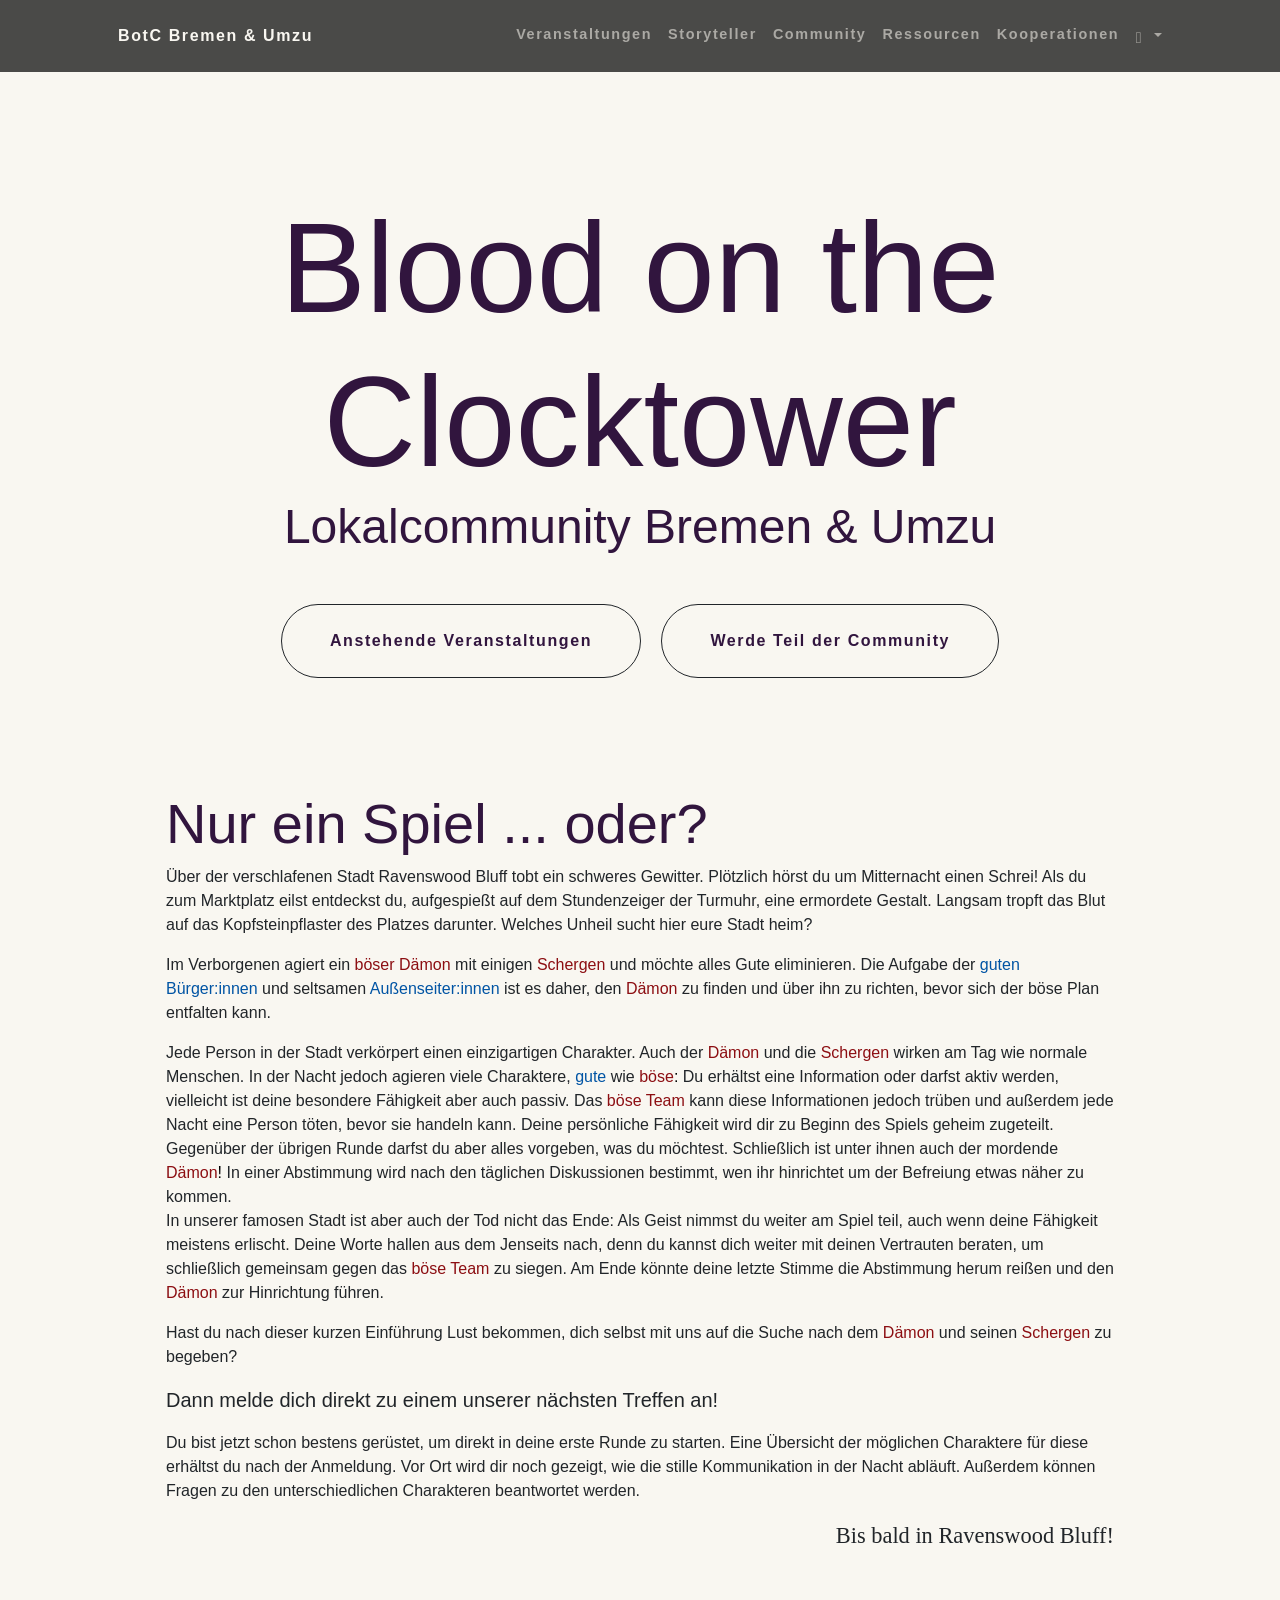
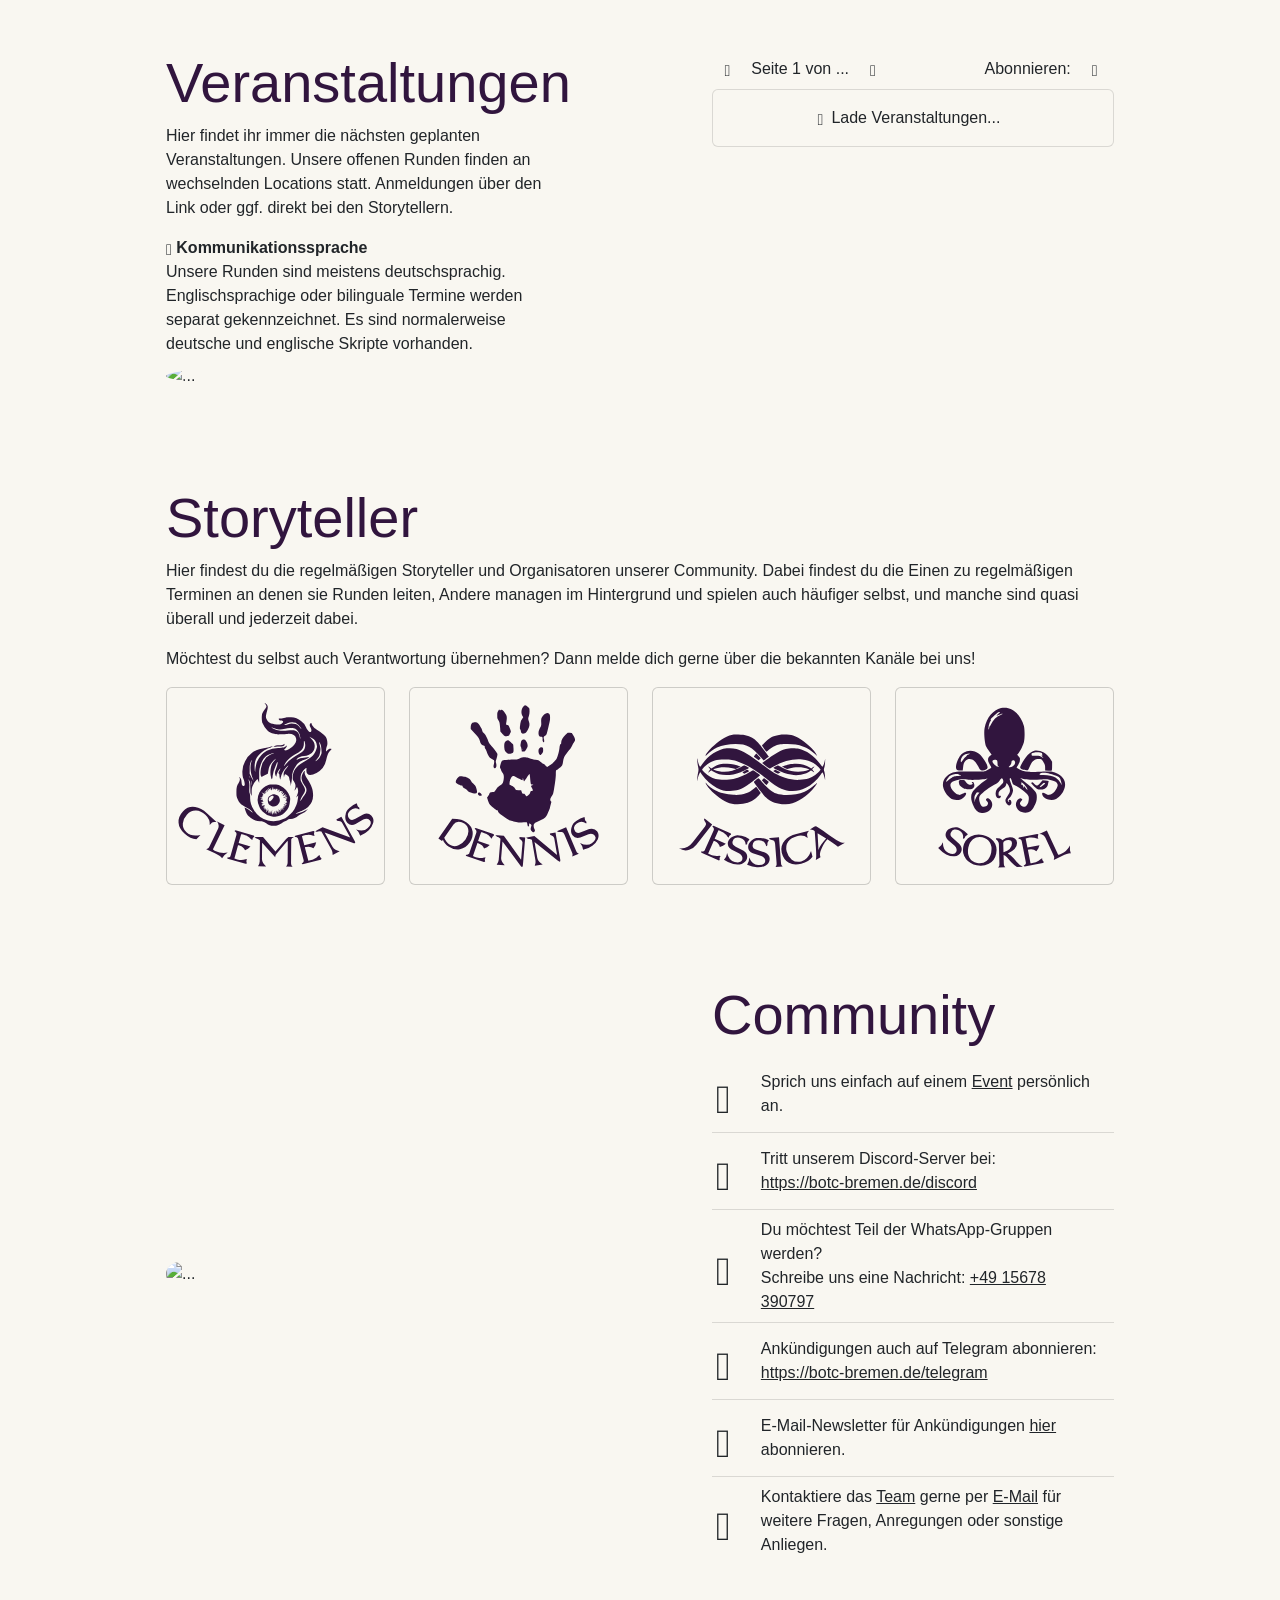
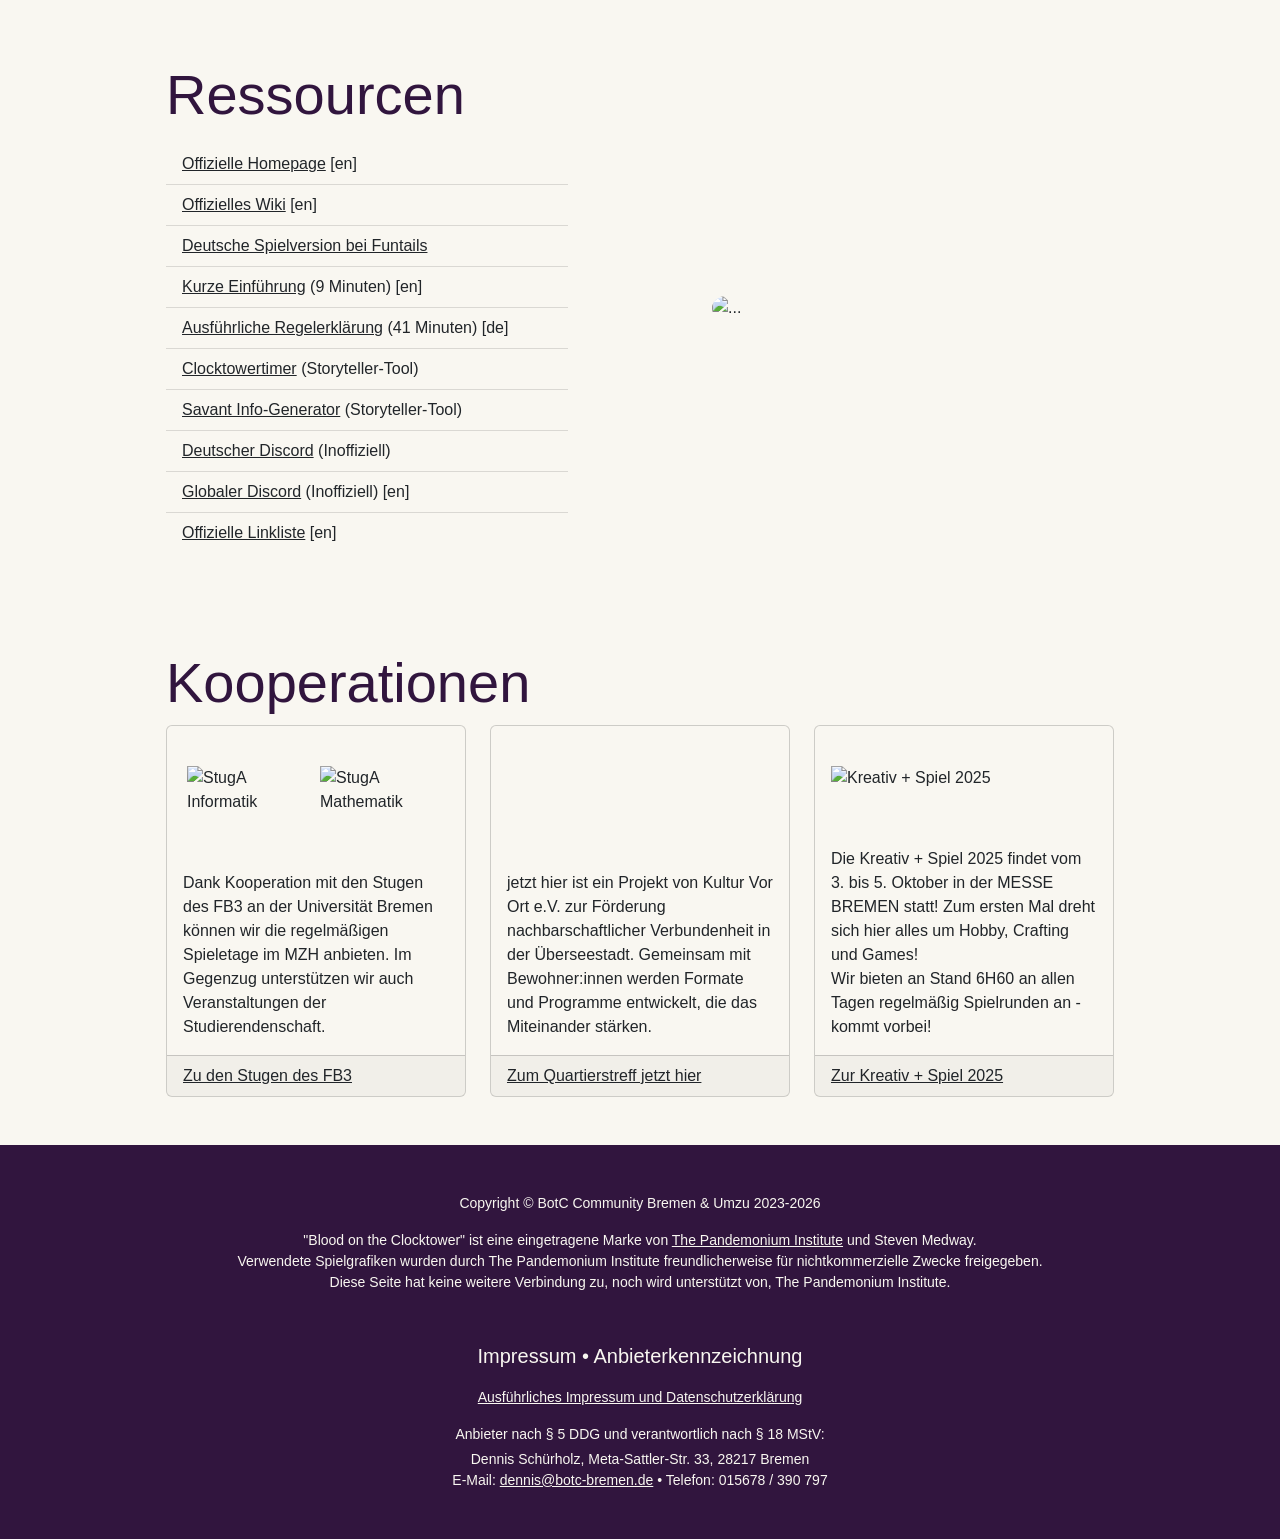
==== commit a74e475f: "Deploying to gh-pages from @ dennisschuerholz/botc-bremen@31ae99e0d0aaa6388e6936d3442e4c5c76eae347 🚀" ====
--- a/index.html
+++ b/index.html
@@ -22,7 +22,7 @@
                 <div class="collapse navbar-collapse" id="navbarResponsive">
                     <ul class="navbar-nav ms-auto">
                         <li class="nav-item"><a class="nav-link" href="#events">Veranstaltungen</a></li>
-                        <li class="nav-item"><a class="nav-link" href="#team">Team</a></li>
+                        <li class="nav-item"><a class="nav-link" href="#team">Storyteller</a></li>
                         <li class="nav-item"><a class="nav-link" href="#community">Community</a></li>
                         <li class="nav-item"><a class="nav-link" href="#links">Ressourcen</a></li>
                         <li class="nav-item"><a class="nav-link" href="#koop">Kooperationen</a></li>
@@ -156,8 +156,37 @@
                 <div class="row gx-5 align-items-center">
                     <div class="col">
                         <div class="p-xl-5 p-2">
-                            <h2 class="display-4">Team</h2>
-                            <div class="row g-4 row-cols-2 row-cols-lg-3">
+                            <h2 class="display-4">Storyteller</h2>
+                            <p>Hier findest du die regelmäßigen Storyteller und Organisatoren unserer Community. Dabei findest du die Einen zu regelmäßigen Terminen an denen sie Runden leiten, Andere managen im Hintergrund und spielen auch häufiger selbst, und manche sind quasi überall und jederzeit dabei.</p>
+                            <p>Möchtest du selbst auch Verantwortung übernehmen? Dann melde dich gerne über die bekannten Kanäle bei uns!</p>
+                            <div class="row g-4 row-cols-2 row-cols-lg-4">
+                                <div class="col">
+                                    <div class="card p-2 h-100 front">
+                                        <div class="card-img-top card-title">
+                                            <svg xmlns="http://www.w3.org/2000/svg" version="1.0" width="591pt" height="506pt" viewBox="0 85 591 506" preserveAspectRatio="xMidYMid">
+                                                <g style="fill-opacity: 1; stroke: none" fill="currentColor">
+                                                    <path
+                                                        d="M265.2 108.5a13 13 0 0 1 3.3 5.5c.7 3.3.7 3.3-8 15.3a37.4 37.4 0 0 0-4.5 8.5 68.6 68.6 0 0 0 .4 24.8 76 76 0 0 0 15.4 23.5c6 5.2 10.1 7.3 19.9 10 6.8 1.9 9.3 2.1 20.3 1.5 6.9-.3 15.2-.9 18.6-1.2 13.8-1.4 23.3 3.4 25.3 12.7 1.2 5.7.8 8.4-2.5 15-5.1 10.2-25.2 23.8-30.7 20.7-2.3-1.3-2.1-3.5.4-4.3 2.4-.8 5.9-6.1 5.9-8.9 0-1.9-.1-1.9-2.3.2-4 3.8-9.1 5.1-23.4 6.1a77.4 77.4 0 0 0-33.4 8.2 71 71 0 0 0-28.4 31.2c-2.3 5-5.3 20-5.6 28.1l-.1 3.1-.8-3c-.4-1.7-.8-7.4-.9-12.7-.2-19.7 8.2-34 27.7-47.2 2.7-1.8 8.7-4.7 13.3-6.6 8.1-3.2 11.9-5.5 11.9-7.1 0-.4-1.9.3-4.2 1.6-2.6 1.4-8.4 3-14.3 4-19.5 3.3-35.1 8.6-41.9 14.1a67.5 67.5 0 0 0-20.5 25 61.2 61.2 0 0 0-7.9 34.9c.4 8.6 1 12.1 2.7 16 3.3 7.4 5.1 16.9 3.7 19.7-1.6 3.2-5.1 3.5-6.9.6-.8-1.3-1.7-5.6-2-9.5-.3-5.7-1-8.2-3.1-11.3-1.4-2.2-3.1-4-3.6-4-.6 0-.3 1.1.6 2.5 2.3 3.5 1.3 9.4-2.5 15.1-5.3 8-6.6 13.5-6.5 26.9 0 11.2.2 12.6 3.3 20.5 4.5 11.4 9.8 16.6 24.6 24 7.5 3.7 12.6 7 15.9 10.3 2.6 2.6 4.6 5.1 4.3 5.3-.3.3-3.1-1.5-6.2-4a76 76 0 0 0-11.7-7.7l-6.1-3.1.6 2.9c1 5.1 4.7 14 7.6 18.3 3.4 5 16.1 14.1 23.8 17 3.6 1.3 7.8 2 12.8 2 8.9 0 11.1.8 18.6 6.5 8.1 6 14.1 7.8 24.3 7.3 6.6-.4 9.3-1.1 14.6-3.7 3.6-1.8 7.9-4.6 9.5-6.1 1.7-1.6 4.9-3.3 7.2-3.9a23 23 0 0 0 7-3.5c2.2-1.8 4.4-2.4 9.8-2.8 8.4-.6 15-3.3 21.1-8.7 2.5-2.2 6.2-4.5 8.2-5.2a39.5 39.5 0 0 0 21.2-15.3c0-.3-1.7.6-3.7 2a79.8 79.8 0 0 1-30 11.7c-7 1.6 5.2-5.2 14.8-8.2a65.6 65.6 0 0 0 19.2-11.9 48.5 48.5 0 0 0 14.8-34.5c0-16-4.4-28.5-16.9-47.5-6.7-10.3-8.7-15.6-7.7-21 .6-3.1.5-3.4-.9-2.3a47 47 0 0 0-4.7 6.2c-4.3 6.7-5 15.1-2 22.6 2 5.1 3.1 7 9.4 16.1 5.5 7.8 4.3 17.1-3.3 26.7-2.1 2.7-5.8 7.9-8 11.5-3.7 5.9-4.1 6.2-3.4 3 .8-4.1 3.5-9.8 7.6-15.8 1.6-2.3 3.8-6.2 4.9-8.6 2.7-6.1 1.2-12.4-4.7-21.1a58.5 58.5 0 0 1-6-10.7c-2-5.8-1.8-14.7.7-21.3 2-5.3 10-15.4 14-17.6 1.8-.9 1.8-.6 1.3 4.9-1.7 15.9 10.1 19.7 29.8 9.5a54.7 54.7 0 0 0 28.4-37.8c3.7-16 6.4-22.6 11.4-27.6 2.7-2.6 4.5-5 4.2-5.3-.3-.3-2.1-.6-4-.6-2.8 0-4.3.8-7.3 4-2.1 2.2-4.1 4-4.5 4-1.3 0 .4-11.6 2.1-15 2.4-4.7 2.2-15-.5-22.2-1.6-4.2-3.5-7-7.7-10.8a117.7 117.7 0 0 0-22.2-16.5c-6.8-3.7-14.4-12.5-14.4-16.6 0-3.5-1.9-3.8-4.1-.7-2.3 3.2-2 7 .9 11.2 3.8 5.6 3.3 13.6-.8 13.6-3.1 0-10.2-8.1-12.1-13.6a42 42 0 0 0-15.1-18.7 47.2 47.2 0 0 0-28.6-10.9c-10.2-.9-11.5-.8-18.2 1.3-4 1.3-9.9 2.3-13.4 2.3-3.7.1-5.9.5-5.6 1.1 1.7 3 3.9 4.5 6.8 4.5 8.2 0 8.7 6.7.8 10.2-4 1.8-6 2-13.7 1.5-17.2-1.1-25.9-6.1-30.2-17.4-1.9-5-1.6-7.9 3.2-26 1.1-3.9 1.4-7.5.9-9.9-.7-4.1-5.3-9.4-8.2-9.4-1.5 0-1.4.4.9 2.5zm89.6 55.4a51.8 51.8 0 0 1 15.6 14.9c2.4 4.6.5 3.9-3.2-1.1a24.4 24.4 0 0 0-18.6-11 29 29 0 0 0-15.8 1.2c-13.3 3.8-15.2 3.6-6.8-.4 4.1-2 9.1-4 11-4.5a29.7 29.7 0 0 1 17.8.9zM294 180.6c10.9 3.8 17.1 4 29.6.9a49 49 0 0 1 18.6-2.2c10.8.9 13.9 2.4 19.2 9.7a31.2 31.2 0 0 1 7.1 18.6c.5 4.7.4 4.8-.6 1.4-.6-1.9-1.8-5.9-2.5-8.8a20 20 0 0 0-5.3-9.1c-5.6-5.6-10-6.3-29.2-4.8-8.5.6-17.6 1.1-20.4 1.1a54.7 54.7 0 0 1-22.7-7c-3.9-2.5-5.1-4.2-2-2.8.9.4 4.6 1.8 8.2 3zm118.2 35.8a28.6 28.6 0 0 1 5.3 18.9 73 73 0 0 1-3.8 11.7c-5.2 12.8-14.9 21.4-36.7 32.5-19.9 10.2-31 26.3-31 45.1 0 4.9.5 6.9 2.5 9.8 6.2 9.1 7.3 15.7 4.1 24.3-2.1 5.8-.5 5.4 2.8-.7 1.5-2.8 3.1-4.8 3.6-4.5 1.4.8 3 7.5 3 12-.1 2.2-1.4 7.3-3 11.4-1.6 4.1-2.6 7-2.1 6.5l3.1-3.9 2.3-3-.6 7.5a80.6 80.6 0 0 1-16.3 42.1c-5.4 6.2-18 16.6-23.3 19.4a74.4 74.4 0 0 1-49.1 5.6 70 70 0 0 1-40.7-30.3A60.1 60.1 0 0 1 221 383c0-5.5-.6-10.1-1.5-12.3-1.2-2.8-1.4-6.1-.9-15.4.5-9.3.3-13.1-1-18.2-1-3.5-1.5-6.6-1.2-6.9.3-.2 1.6 1.7 2.8 4.4 2 4.4 2.2 6.5 2.3 20.4 0 13.3.3 16.1 2 19.9l2 4.3v-11.3c0-9.3.4-12.6 2.3-17.8a55.2 55.2 0 0 1 12.5-18.9l2.5-2.4 2.2 6.1 2.5 6.1.1-19.3c-.1-18.2.1-19.7 2.8-29.2 5.5-19.2 12.8-29.2 26-35.4 7.3-3.5 13.6-5.3 13.6-4 0 .5-.7.9-1.6.9-3.3 0-16.1 7.6-20.9 12.6a61.4 61.4 0 0 0-14.7 30.6c-2.1 10.5-1.9 20.9.6 24.3 1.1 1.6 1.5 1.5 4.7-.7a98 98 0 0 1 14.8-7.5c.2-.1.9-4 1.6-8.6 1.8-12 6.1-20.5 14.7-29 8.1-8 10.5-8.3 3.1-.4-6.7 7-8.9 11.7-10.8 22.2a62.8 62.8 0 0 0 1.2 27.9c1.4 4.5 1.7 4.8 2.9 3.1.8-1.1 1.4-4.4 1.4-8a77 77 0 0 1 7.7-27 75 75 0 0 0 3.7-9.3c1-2.8 2.2-5.2 2.8-5.2 1.7 0-.2 10-3.8 19.4a43.5 43.5 0 0 0-3.3 12.5c0 4.7 2 10.3 3.8 10.9.8.3 1.1 0 .7-.6-1.2-2 2.4-12 6.7-18.4 4.9-7.4 6-6.2 1.8 1.9-3.5 6.6-3.7 7.8-1.6 8.7 1 .4 1.5 2 1.6 5.3 0 2.6.6 6.6 1.3 8.8l1.2 4 1.3-6.5a66.4 66.4 0 0 1 18.5-32.9c5.8-5.6 5.2-2.8-.9 4.5-8 9.4-9.9 13.9-8.9 21.7l.7 6.2 1.1-4.4c.7-2.5 1.7-4.6 2.4-4.9 1.6-.5 7.7 3.3 10.2 6.5 1.1 1.4 2 3.9 2 5.5 0 1.5.9 5.4 2 8.5a46 46 0 0 1 2.2 11.3c.1 4.5.2 4.8.5 1.5.2-2.2 1-7 1.8-10.7.8-3.7 1.5-10 1.5-14.1 0-11.4 3.8-22.4 11.5-33.2 6.5-9.1 11.9-13 24.7-17.9 3.5-1.3 8.7-3.8 11.4-5.6 4.2-2.7 4.5-3.1 1.9-2.5a101 101 0 0 1-19.4 2.5 19 19 0 0 0-10.9 3.1c-3 1.7-5.6 2.8-5.8 2.6-.2-.2.5-1.6 1.6-3 3.4-4.3 11.4-7.4 20.9-8.1 19.6-1.5 32.4-14.6 30.8-31.6-.7-7.8-3.1-12.4-9.9-19.3l-5.7-5.8 7.1 3.8c4.7 2.4 8.1 5 10 7.7zm-29.4 11.2a28 28 0 0 1-1.3 11.3c-2.6 8.1-9.5 13.5-35.7 28.1a71.7 71.7 0 0 0-21.6 20.5c-4.1 6.5-4.3 3-.3-4 6-10.4 15.4-18.6 33.8-29.4 16-9.5 21.3-17 21.3-30.5.1-8 .1-8.1 1.7-5.2a34 34 0 0 1 2.1 9.2zm45.8 1.7c.9 2.9 1.8 9.6 2.1 15 .6 9.7.6 9.8-3.1 17.2a27 27 0 0 1-9 11.5 41 41 0 0 1-5.9 4c-.4 0 1.9-3.1 5.1-6.9 6.4-7.6 7.6-10.6 9.3-22.6 1.2-8.4 1.4-7.5-3.6-25.5l-.7-2.5 2.1 2.3c1.2 1.3 2.8 4.7 3.7 7.5zm-204.8 52.2a55.7 55.7 0 0 0-1.6 18.5c.5 10.1 1.9 15.9 8.2 32.5l.8 2-1.7-2c-1-1.1-3.6-5.8-5.9-10.5l-4.1-8.5.1-13c0-12.6.6-15.8 4.1-24.4 2.3-5.4 2.4-3.1.1 5.4zm-2.9 43.5c0 1-.3.8-.9-.5-1.2-2.7-1.2-4.3 0-2.5.5.8.9 2.2.9 3zm4 17.4c.1 8-.5 6.8-1.2-2.4-.3-4.4-.2-6.7.3-5.5.5 1.1.9 4.7.9 7.9z"
+                                                    />
+                                                    <path
+                                                        d="M274.2 346.8a50.3 50.3 0 0 0-26 21.9 48 48 0 0 0-.5 41.5c2.3 5.9 4.1 8.5 9.8 14.2a51.3 51.3 0 0 0 25 14.1 43 43 0 0 0 41-11.4c9.7-10 12.3-15.6 14.5-31.7 1.2-7.9 1.1-9.6-.4-14.9a57.4 57.4 0 0 0-29.3-32.2c-5.1-2.4-7.3-2.8-17.3-3-9.2-.3-12.5 0-16.8 1.5zm15.9 13.2c.5 0 1-1 1-2.3.2-2.2.2-2.2.6.1.4 2.2.5 2.3 1.8.5 1.3-1.7 1.4-1.6 1.5 1.2l.2 3 1-2.7c.8-2.4 1.3-2.6 2.9-1.8 1.4.8 1.9.7 2-.2 0-.9.2-.9.5-.1.3.6-.2 2.8-1 5-1.7 4.1-1.8 4.1 3-2.2l1.5-2-.6 2-1.2 3.5c-.3.8.5 0 1.8-1.9 3.1-4.6 3.8-2.1.9 3.3-1.8 3.4-1.9 3.7-.2 1.7a8 8 0 0 1 5.7-2.7c3.5-.3 3.6-.2 2.3 1.4-2.7 3.1-3.1 4.7-.7 2.6 3.8-3.4 5.5-1.9 2.4 2.2-2.9 3.8-2.5 4.3 1.3 1.6 4.8-3.3 5.8-3.7 3.8-1.3-2 2.2-2 2.2 0 1.6 1.2-.4.6.5-1.6 2.4-3.6 3.1-2.4 4.4 1.5 1.7 1.1-.7 3.1-1.7 4.5-2 2.4-.7 2.4-.7-.5 1.8-2.9 2.6-2.9 2.6-.4 1.7 1.4-.5 3.2-.5 3.9-.1 1 .6-.4 1.7-4.8 3.6a25.3 25.3 0 0 0-5.9 3c.2.2 2.7-.3 5.6-1.2 6.9-2 10-1.3 4.1.9l-4.5 1.7 4.5-.5c4.1-.4 4.3-.3 1.8.7-3.4 1.4-3.5 2.2-.5 3.6l2.2 1.1-2.5.1c-2.3.1-2.3.2-.5 1 1.7.7 1.4.9-1.5 1l-3.5.2 3.3.8c4.4 1 5 1.8 2.1 2.9-2.3.9-2.3 1-.2 1 1.2.1 2.5.6 2.8 1.1.5.7-1.1.9-4.7.6l-5.3-.6 4.5 1.4c4.1 1.3 4.2 1.4 1.5 1.5l-3 .2 3.5 1.9c4.2 2.3 3.2 2.5-3.5.5-4.5-1.3-4.8-1.3-3 .1 1.1.8 3 1.7 4.3 2.1 1.2.3 2.2.9 2.2 1.4 0 1.1-.2 1.1-3.7-.1l-2.8-1 2.5 2.1c1.4 1.1 1.8 1.9 1 1.6-6.7-2-6.7-2-3.5.9 3 2.6 2.8 2.6-2.5.7-1.2-.5-1.3-.3-.2.8 1.6 1.7 1.6 3.7 0 2.1-2.7-2.7-3-1-.3 1.8 3.3 3.4 2.6 4-1.2 1-1.4-1.1-3-2-3.6-2-.6 0-.2.9.8 2 2.5 2.7.7 2.5-2.3-.3-2.6-2.2-2.1-.7.6 2.5 1.7 2 .3 2.5-1.7.5-.9-.8-.7.1.3 2.3l1.7 3.5-4.1-4.5-4.2-4.5 2.5 4.7c1.4 2.7 2.1 4.8 1.6 4.8s-.9-.3-.9-.8c0-.4-1.2-2.1-2.6-3.7l-2.5-3 2.2 4.2c1.2 2.4 2 4.6 1.6 5-.4.3-.7.1-.7-.5 0-.7-.6-1.2-1.2-1.2-.7 0-2.2-1.3-3.3-2.9-1.1-1.7-2.1-2.9-2.2-2.7-.1.1.4 2.5 1.1 5.4.8 2.9 1 5.2.5 5.2s-.9-1-.9-2.3c-.1-1.2-.7-3.6-1.5-5.2l-1.5-3 .5 3.2 1 6.5c.5 3.3.5 3.3-1.5-.7l-1.9-4-.2 4c-.1 3.8-.2 3.7-.9-1.3-1.1-7.2-2-7.7-2.1-1.1-.2 5.3-.2 5.3-.9 1.4-.6-3.6-.7-3.7-1.3-1.5l-1 5c-.3 2.1-.5 1.8-1.6-1.9-.7-2.4-1-6-.7-8l.5-3.6-1.4 4c-.7 2.2-1.4 4.8-1.4 5.7-.2 3.5-2.1 1.7-2.2-2l-.1-3.7-1.4 3.2c-.8 1.8-1.7 3.3-2 3.3-.3 0-.3-1.5.1-3.3l.6-3.2-2 3.5-2 3.5.3-5.9.4-5.8-3.3 3.6c-1.7 2-3.5 3.6-3.9 3.6-.9 0 3.1-7.7 4.4-8.5.5-.3 1-1.2 1-1.8 0-.7-1.2.3-2.7 2.2-2.3 2.9-2.7 3.1-3.5 1.6-.7-1.2-.5-2.3.9-3.8 1.2-1.4.7-1.2-1.6.6-1.8 1.5-3.6 2.5-3.9 2.3-.3-.3.6-1.4 1.9-2.5 1.3-1.1 1.9-2 1.2-2.1-.6 0-1.5.4-1.8 1-.3.5-1.4 1-2.3 1-1.3-.1-1-.6 1.1-2.5 1.5-1.4 2.4-2.5 1.8-2.5a2 2 0 0 0-1.6 1c-.3.5-1.4 1-2.3 1-1.1 0-.6-.8 1.6-2.1 3.5-2.3 4.4-3.6 1.2-1.9-1.4.8-2 .8-2 0 0-.6.7-1.3 1.5-1.6.8-.4 1.5-1 1.5-1.5s-1.2-.3-2.7.4c-1.6.8-3.9 1.8-5.3 2.1l-2.5.7 2.4-2c2.4-2.1 2.2-2.4-1.4-2.2-1.3 0-.6-.6 1.7-1.8 4.9-2.3 5.5-3 2.3-2.3-2 .3-2.4.1-1.9-1.2.5-1.2 0-1.6-2.2-1.7-2.5 0-2.6-.1-.9-.9 1.1-.5 3.4-.9 5-1 2.6 0 2.7-.2 1.2-1.1-.9-.6-1.5-1.4-1.2-2 .4-.5-.4-1-1.7-1-1.9-.1-1.8-.3.7-.9 2.7-.7 2.5-.8-1.8-.9-5.3-.1-5.7-2-.4-2.2l3.2-.1-3.5-1.2c-3.4-1.3-3.4-1.4-1-1.8 2.5-.5 2.5-.5-.2-.7-1.6 0-2.8-.5-2.8-.9s1.7-.7 3.8-.5c2 .2 3.1 0 2.5-.3-2.2-1-1.4-2.2 1-1.7 2.1.4 2.1.3-.3-1.1l-2.5-1.5 2.5-.1c1.4-.1 1.9-.4 1.3-.7-.7-.2-1.3-.9-1.3-1.4 0-.6.4-.8.9-.5 2.1 1.3.3-2.8-2-4.4-4.1-3.1-1.6-3.1 3.1 0 4.8 3.2 6.4 3.2 3.5 0-2.6-2.9-1.3-3.4 2.1-.8l2.9 2.3-2.4-4-2.4-4 2.9 2.5c2.5 2.2 2.6 2.2 1 .2-2.2-2.5-1.5-4.2 1-2.1 2.3 1.9 4.4 2 3.7.1-.4-1-.2-1.3.6-.8s.7-.5-.4-3l-1.6-3.9 3.2 3 3.1 3-1.6-3.9c-1.9-4.7-1.4-6 .8-1.9 1.3 2.3 1.5 2.5 1.6.8.1-1.8.2-1.7 1.5.5 1.4 2.5 1.4 2.5.8-.9-.4-2.4-.3-3.2.5-2.7.6.4 1.4 2.3 1.8 4.2.8 4.1 2.3 2.8 2.5-2.1.2-3 .2-3 .9.5l.7 3.5.2-4.1c.1-5.5 1.5-6.6 1.9-1.5.2 2.3.7 4.1 1.3 4.1zm-18.1 2.9c0 .3-.4 1.2-.8 1.9-.7 1-1.2.8-2.5-.5-1.4-1.7-1.4-1.8.9-1.9 1.3-.1 2.4.1 2.4.5zm46 1.5c0 .3-.4.8-1 1.1-.5.3-1 .1-1-.4 0-.6.5-1.1 1-1.1.6 0 1 .2 1 .4z"
+                                                    />
+                                                    <path d="M284.9 375.4c-8.4 3-12.3 8-12.2 15.3.3 9.9 3.1 14.6 10.5 17.8 8.3 3.4 16.1 1 21.3-6.5 4.1-5.8 4.8-9.7 3-15.8-1.8-5.8-4.4-8.4-10.9-10.6-5.9-1.9-7-1.9-11.7-.2zm4.9 4.2c.2.1.1 1.7-.3 3.5-.7 3.1-8.8 11.8-11.1 11.9-1.7 0-3.4-4.7-2.8-7.9.7-3.3 4.8-7.7 7.9-8.4 1.8-.4 5.5.1 6.3.9z" />
+                                                    <path d="M319.7 226.9c-2.1 2.2-5.9 3.1-13.1 3.1-7.3.1-13.5 1.5-15.4 3.5-1.6 1.6-1.6 1.7.3 1.1 1.1-.3 7.3-.8 13.7-1 13-.5 16.8-1.9 16.8-6.2 0-2.8 0-2.8-2.3-.5z" />
+                                                </g>
+                                                <g aria-label="CLEMENS" fill="currentColor" style="display: inline; fill-opacity: 1; stroke: none">
+                                                    <path d="M577 436.3q9.3 9.1 5.7 22.5-3 11-13 21.1-9.7 9.8-25.2 16.4-3.6-9.2-4.2-10.2-1.2-2-7.7-8.5 22.4 7.5 34.3-4.5 14.4-14.4 5.7-23.1-7.3-7.3-19.1-1.8L531 461.5q-14.2 6.6-23.8-3-7.6-7.6-6.4-20.5.8-8.8 3.8-14 2-3.5 8.1-9.6 9-9 21.5-14l1.4 3.7q.5 2.5 1.7 5l1.2 1.2 2.7 2.5.8 1q.5 1 0 4.7-15-9-27.6 3.6-5.8 5.9-6.2 12-.5 6.6 5.3 12.4 6 6 17-.2l22.7-13q14.5-6.2 23.8 3" />
+                                                    <path d="M528.7 511.8q2.1 3.8.7 5.4l-1.3.4 1.2.1q-2.6.1-7.3-1.5l-82-29.7 23.1 42q3.1 5.6 9 8.8 4 2.1 12.2 4.2l-20.7 11.4q.3-9.2-2.9-14.9l-30.2-54.7-6.8-.3q-2.4.6-6 1.2-1 0-5.3-.9l4.9-3.5 16.6-9.2 81.3 30.4-23.1-41.8q-1.5-2.7-2.4-3.4-1.1-1-3.7-2.5l-9.6-1.5-2-3.6 14.8-8z" />
+                                                    <path d="M430.9 563.1q-.7 2.6-2.6 3.1l-53 13.8-3-1.8 4.8-4.6q1.3-2.3 1.5-3.6l-.5-2.8v-.2l-16-61.3q-.7-3-4-5l-6.5-1.6 1.9-3 53-13.8q1.8-.5 3.7 1.5-1.9 5.8-1.4 7.6l1.8 4.5-4.4-.2q-7.6-3.1-17.7-2.3l-3.4.6-3.5.7-5.7 1.6-2.6 1 6.9 26.5 34.9-9-2.8 9.7-5.2 8.4q-8.4-6.8-21.3-4l-1.5.3q-1.4.3-2 .7-.6.2-.4.6l10.2 38.7 2.7-.4 5.7-1.3 3.5-1 3.3-1.2q9.2-4.2 14.3-10.6l3.8-2.4.5 4.8q.5 1.8 5 6" />
+                                                    <path d="M349.8 499.6q-8 3.1-8 7.3v.9l-.6 67q0 2.5.2 3.8.3 2.3.7 3.2 1 3 4 5l-19.9-.2q4.3-3.1 4.7-9l.3-3 .4-57q0-4-.6-6.7l-31.2 36.5q-5.1 5.9-5.1 10.2v1.4l-38.5-42.7-.5 48q0 6.4 3.5 12 2.5 3.9 8.6 9.7l-23.7-.3q4.8-7.8 4.9-14.3l.6-62.5-5.8-3.6q-2.4-.7-5.7-2-1-.5-4.3-3.3l6-.7 19 .2 36.6 42.7 31.3-36.5 6.9-5.9z" />
+                                                    <path d="M211.2 577q-1.8 2-3.7 1.4l-52.7-14.7-1.9-3.1 6.5-1.6q2.4-1.3 3.2-2.4.2-.8 1-2.6v-.1l17.1-61.1q.8-3-1-6.3l-4.8-4.7 3.2-1.7 52.6 14.8q2 .5 2.5 3-4.5 4.2-5 6l-.7 4.8-3.7-2.4q-5-6.5-14.1-10.9l-3.3-1.2-3.4-1.1-5.7-1.4-2.8-.5-7.3 26.3 34.7 9.7-7.4 7-8.6 4.7q-3.9-10-16.4-14.2l-1.5-.5q-1.3-.4-2-.4t-.7.4l-10.7 38.6 2.6 1 5.6 1.7 3.5.8 3.5.7q10 1 17.7-2l4.4-.1-1.9 4.4q-.5 1.8 1.2 7.7" />
+                                                    <path d="M155 545.5q-12.5 8.2-16.7 16.7-4-6.9-22.3-15.3l-24.3-11.1q6-3 7.5-4.6l2.9-5 24.5-51q2-4 1.8-9-.3-6.8-4.8-12l22.3 10.6-34.3 71.2q.1.3 1.2 1.2 2 2 5.6 3.7 17.6 8.5 36.5 4.6" />
+                                                    <path d="m122 455.7-6.5-.4q-5.2.3-7.3 2.6l-2 2.1q-.7.4-4 4 1.2-16.3-13-29.5-13-12-27.3-12.6-15.3-.7-27 12Q24 445.7 23 459.6q-1.2 15.2 10.7 26.2 15 13.8 41.2 7.6l-12 12.9q-17.6-.6-35.1-16.8-16.1-14.9-17.4-32-1.4-17.7 13.4-33.6 14.5-15.7 35.4-12.4 18 2.9 34.6 18.2z" />
+                                                </g>
+                                            </svg>
+                                        </div>
+                                    </div>
+                                </div>
                                 <div class="col">
                                     <div class="card p-2 h-100 front">
                                         <div class="card-img-top card-title">
@@ -456,7 +485,7 @@
                                         <div class="card-img-container"><img src="/assets/img/Kreativ-Spiel-Onlinebanner-400x160px-250721.jpg" alt="Kreativ + Spiel 2025" /></div>
                                         <div class="card-body">
                                             <div class="card-text">
-                                                Die Kreativ + Spiel findet vom 3. bis 5. Oktober in der MESSE BREMEN statt! Zum ersten Mal dreht sich hier alles um Hobby, Crafting und Games!
+                                                Die Kreativ + Spiel 2025 findet vom 3. bis 5. Oktober in der MESSE BREMEN statt! Zum ersten Mal dreht sich hier alles um Hobby, Crafting und Games!
                                                 <br />
                                                 Wir bieten an Stand 6H60 an allen Tagen regelmäßig Spielrunden an - kommt vorbei!
                                             </div>
@@ -480,7 +509,7 @@
         <!-- Footer-->
         <footer class="py-5" id="contact">
             <div class="container px-xl-5 px-3">
-                <p class="m-0 text-center text-white small">Copyright &copy; BotC Community Bremen & Umzu 2023-2025</p>
+                <p class="m-0 text-center text-white small">Copyright &copy; BotC Community Bremen & Umzu 2023-2026</p>
                 <p class="m-0 mt-3 text-center text-white small">
                     "Blood on the Clocktower" ist eine eingetragene Marke von
                     <a href="https://bloodontheclocktower.com/about-us" target="_blank">The Pandemonium Institute</a>
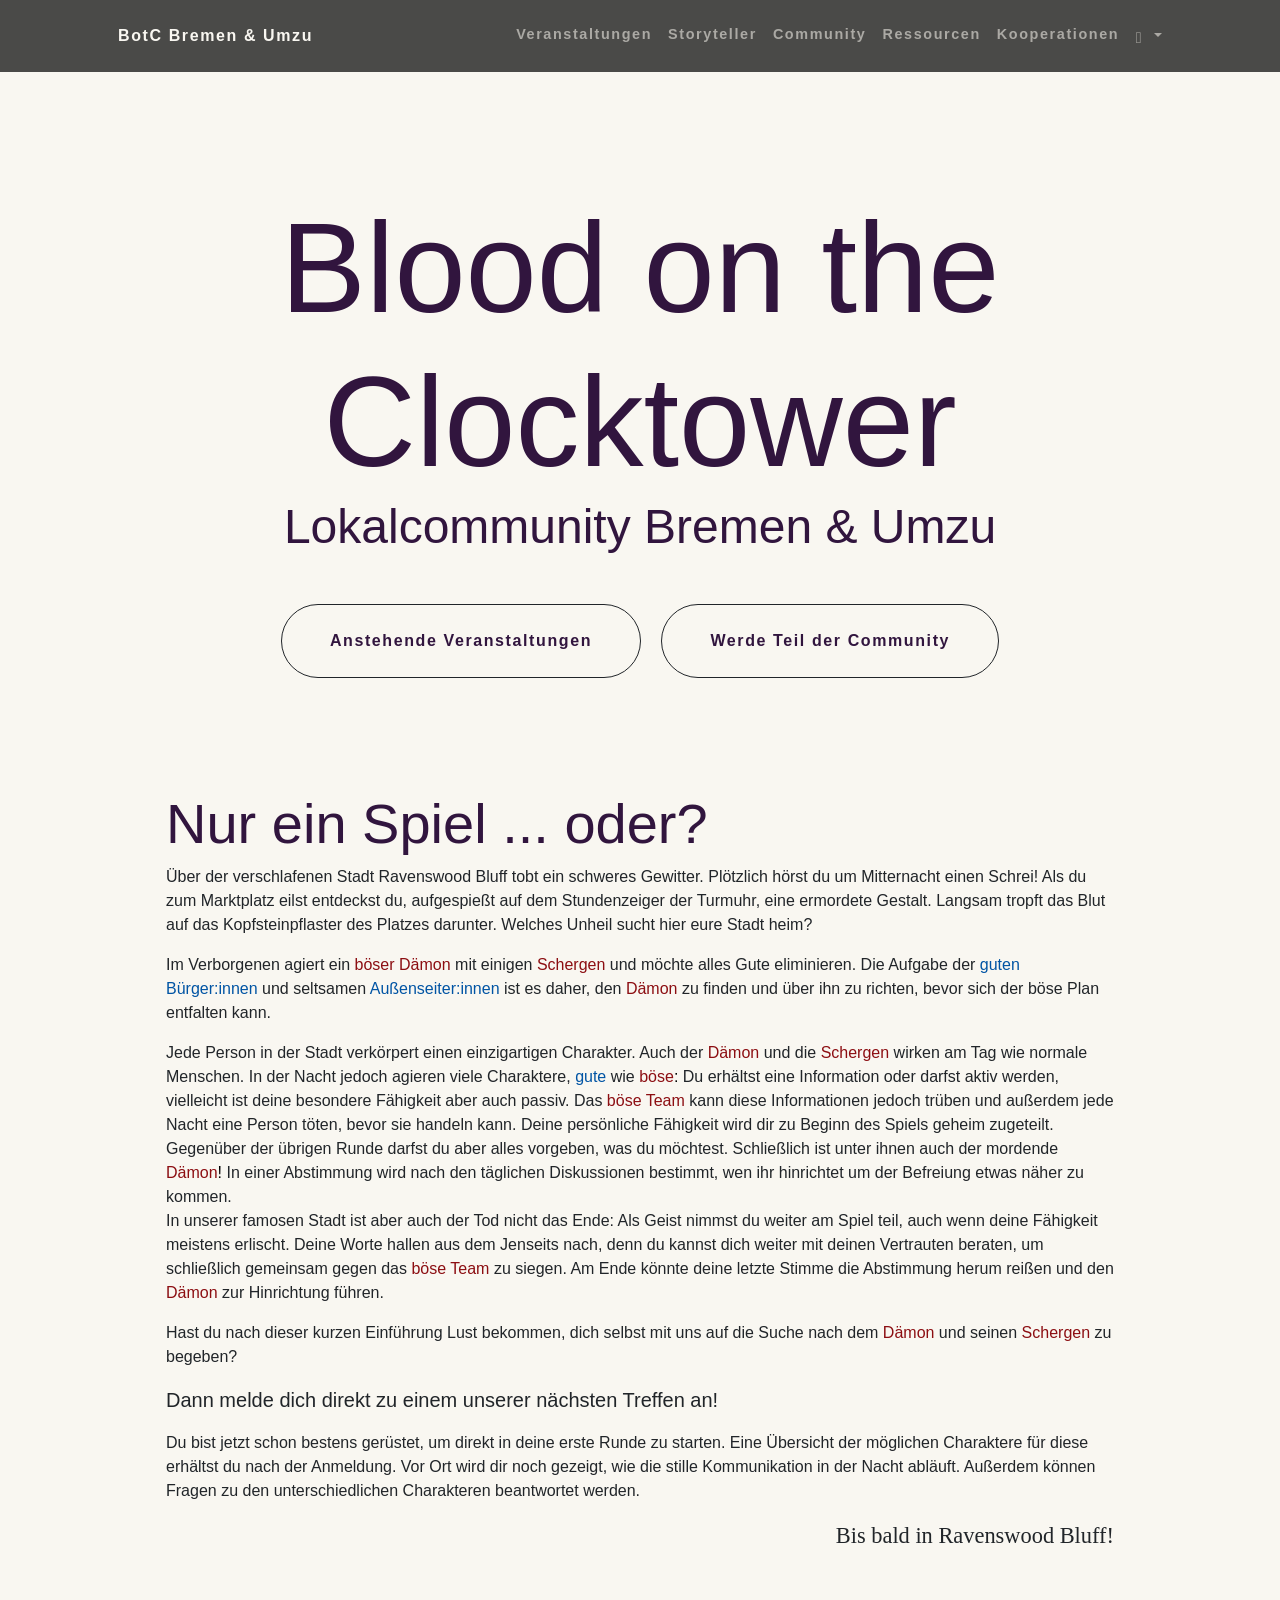
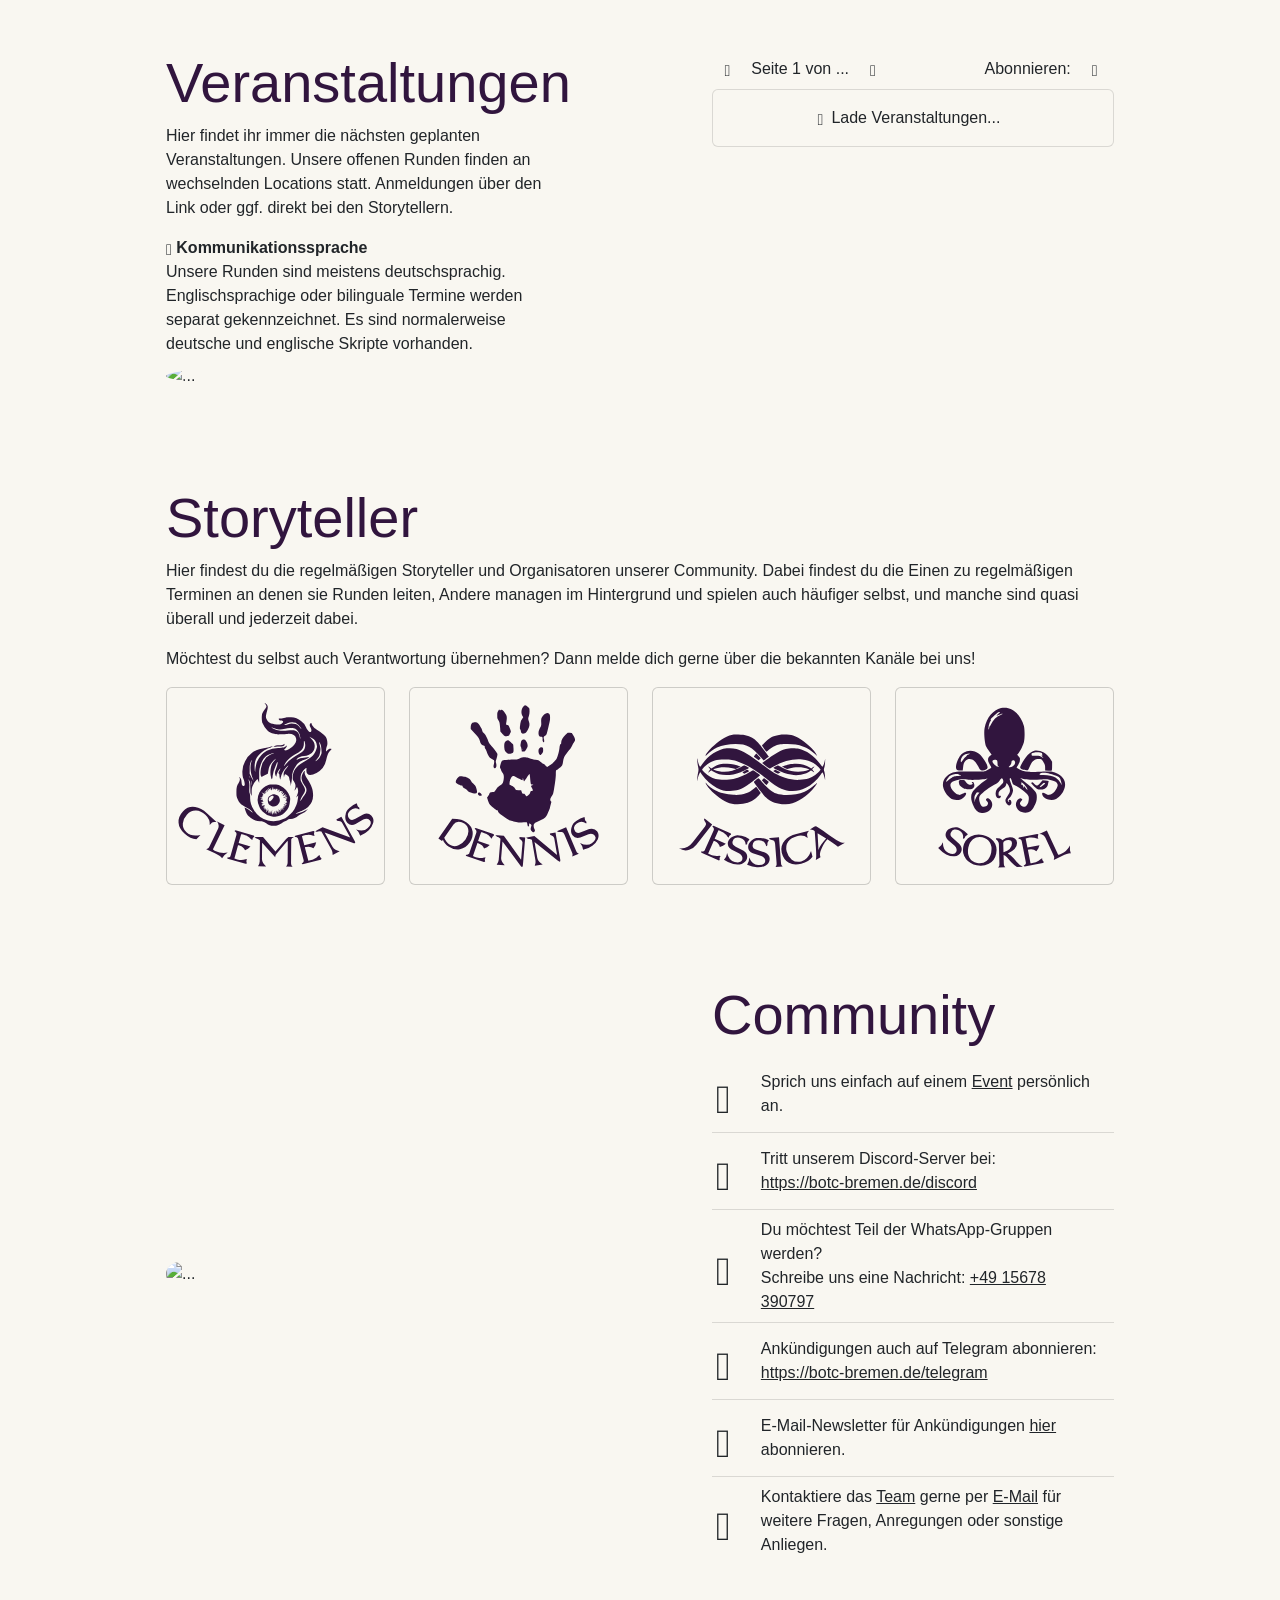
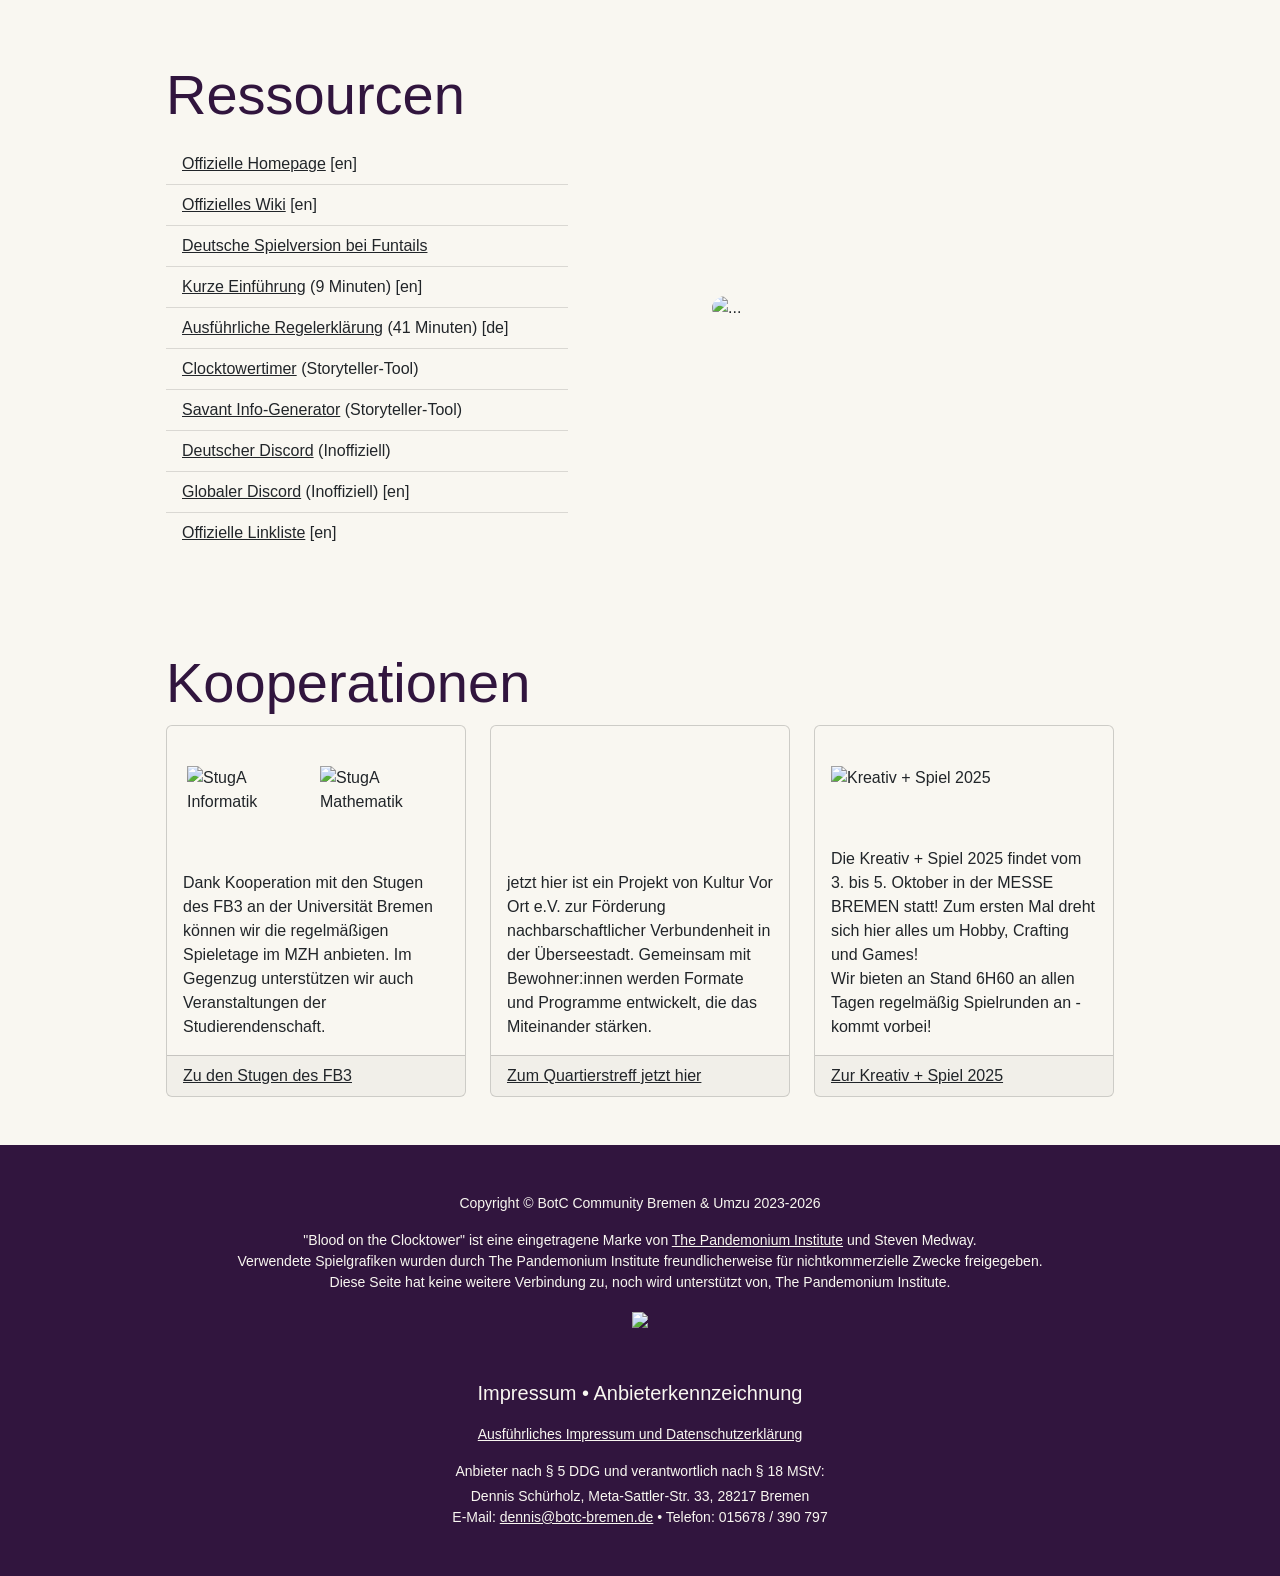
==== commit 068affe7: "Deploying to gh-pages from @ botc-bremen/botc-bremen.de@257529c3ac8d85dc83db081accda02b7ecea7874 🚀" ====
--- a/index.html
+++ b/index.html
@@ -517,6 +517,9 @@
                 </p>
                 <p class="m-0 text-center text-white small">Verwendete Spielgrafiken wurden durch The Pandemonium Institute freundlicherweise für nichtkommerzielle Zwecke freigegeben.</p>
                 <p class="m-0 text-center text-white small">Diese Seite hat keine weitere Verbindung zu, noch wird unterstützt von, The Pandemonium Institute.</p>
+                <p class="m-0 mt-3 text-center small">
+                    <a href="https://release.botc.app/resources/" target="_blank"><img src="https://release.botc.app/resources/community/ccc-sleeve.png" style="width: 10em" /></a>
+                </p>
                 <div class="mt-5 text-center text-white small row w-xl-75 m-auto">
                     <div class="col-12 fs-5">Impressum • Anbieterkennzeichnung</div>
                     <div class="col-12 my-3"><a href="/impressum/">Ausführliches Impressum und Datenschutzerklärung</a></div>
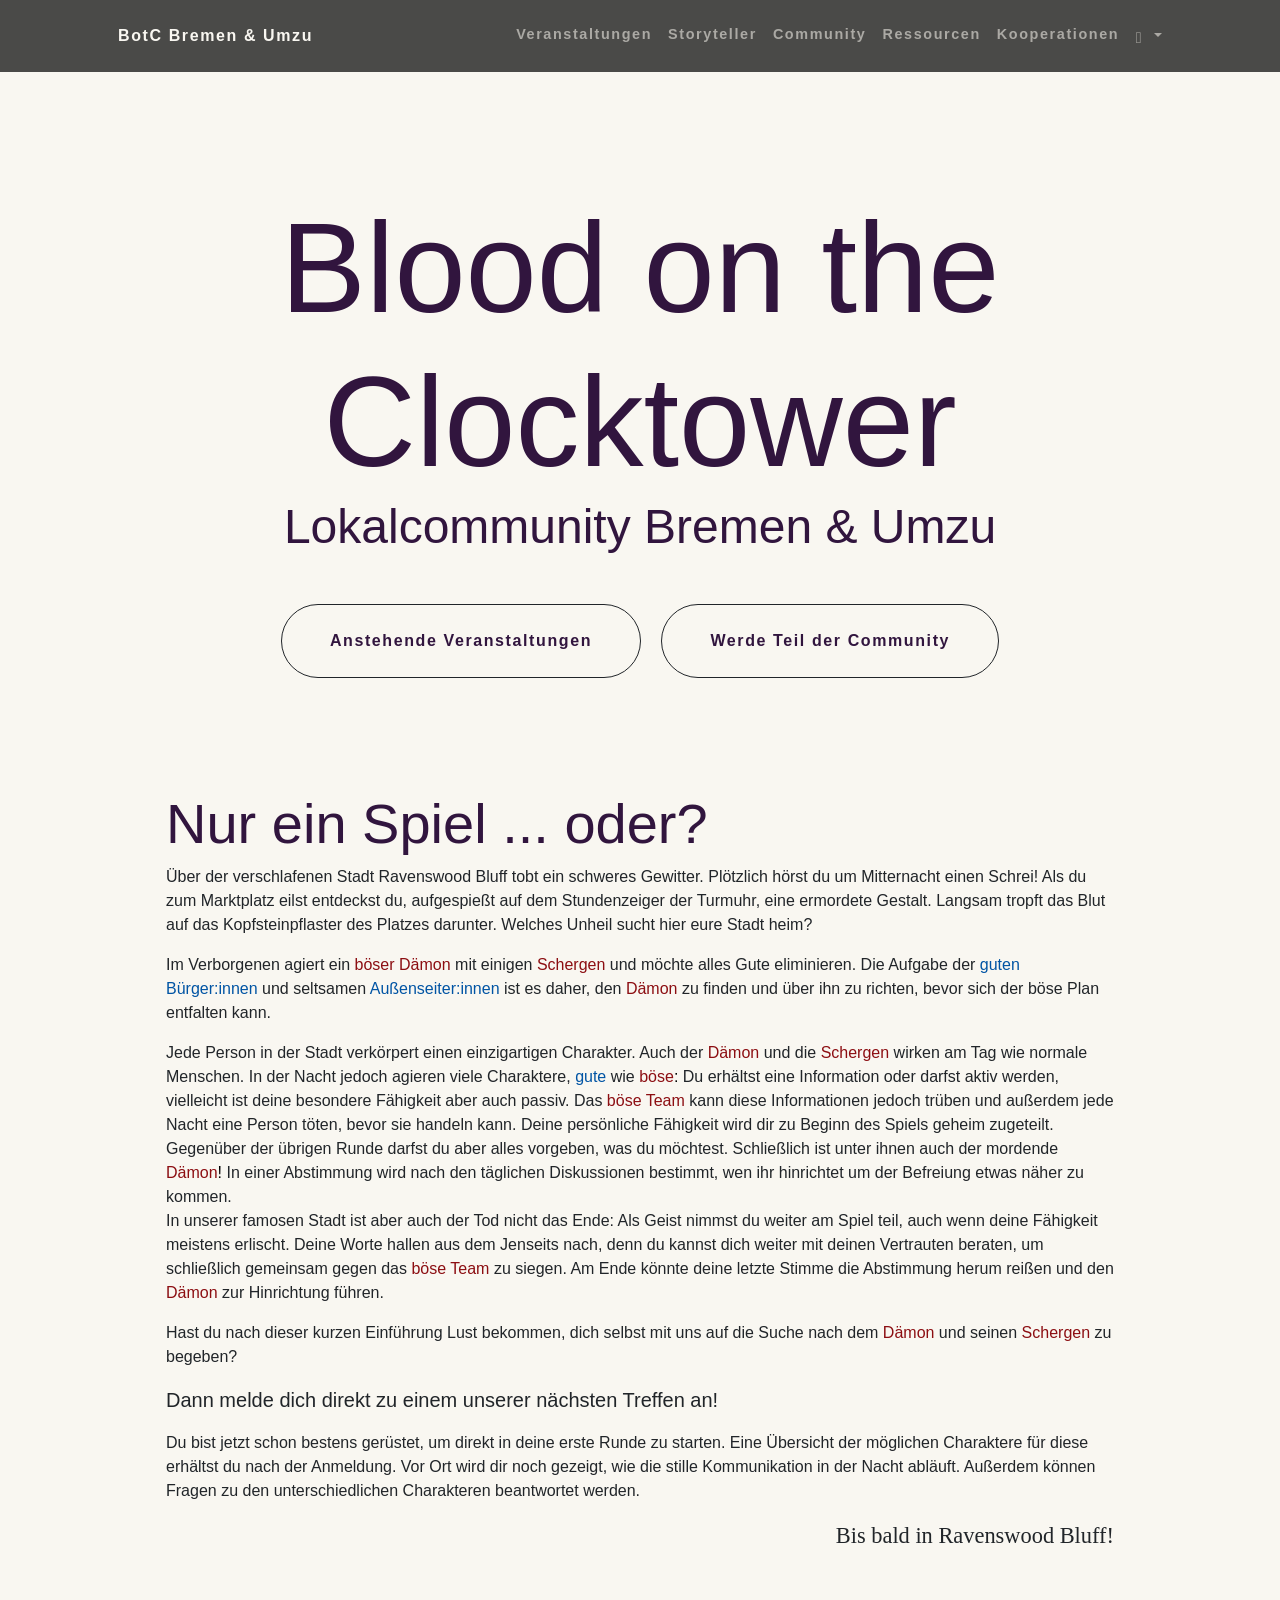
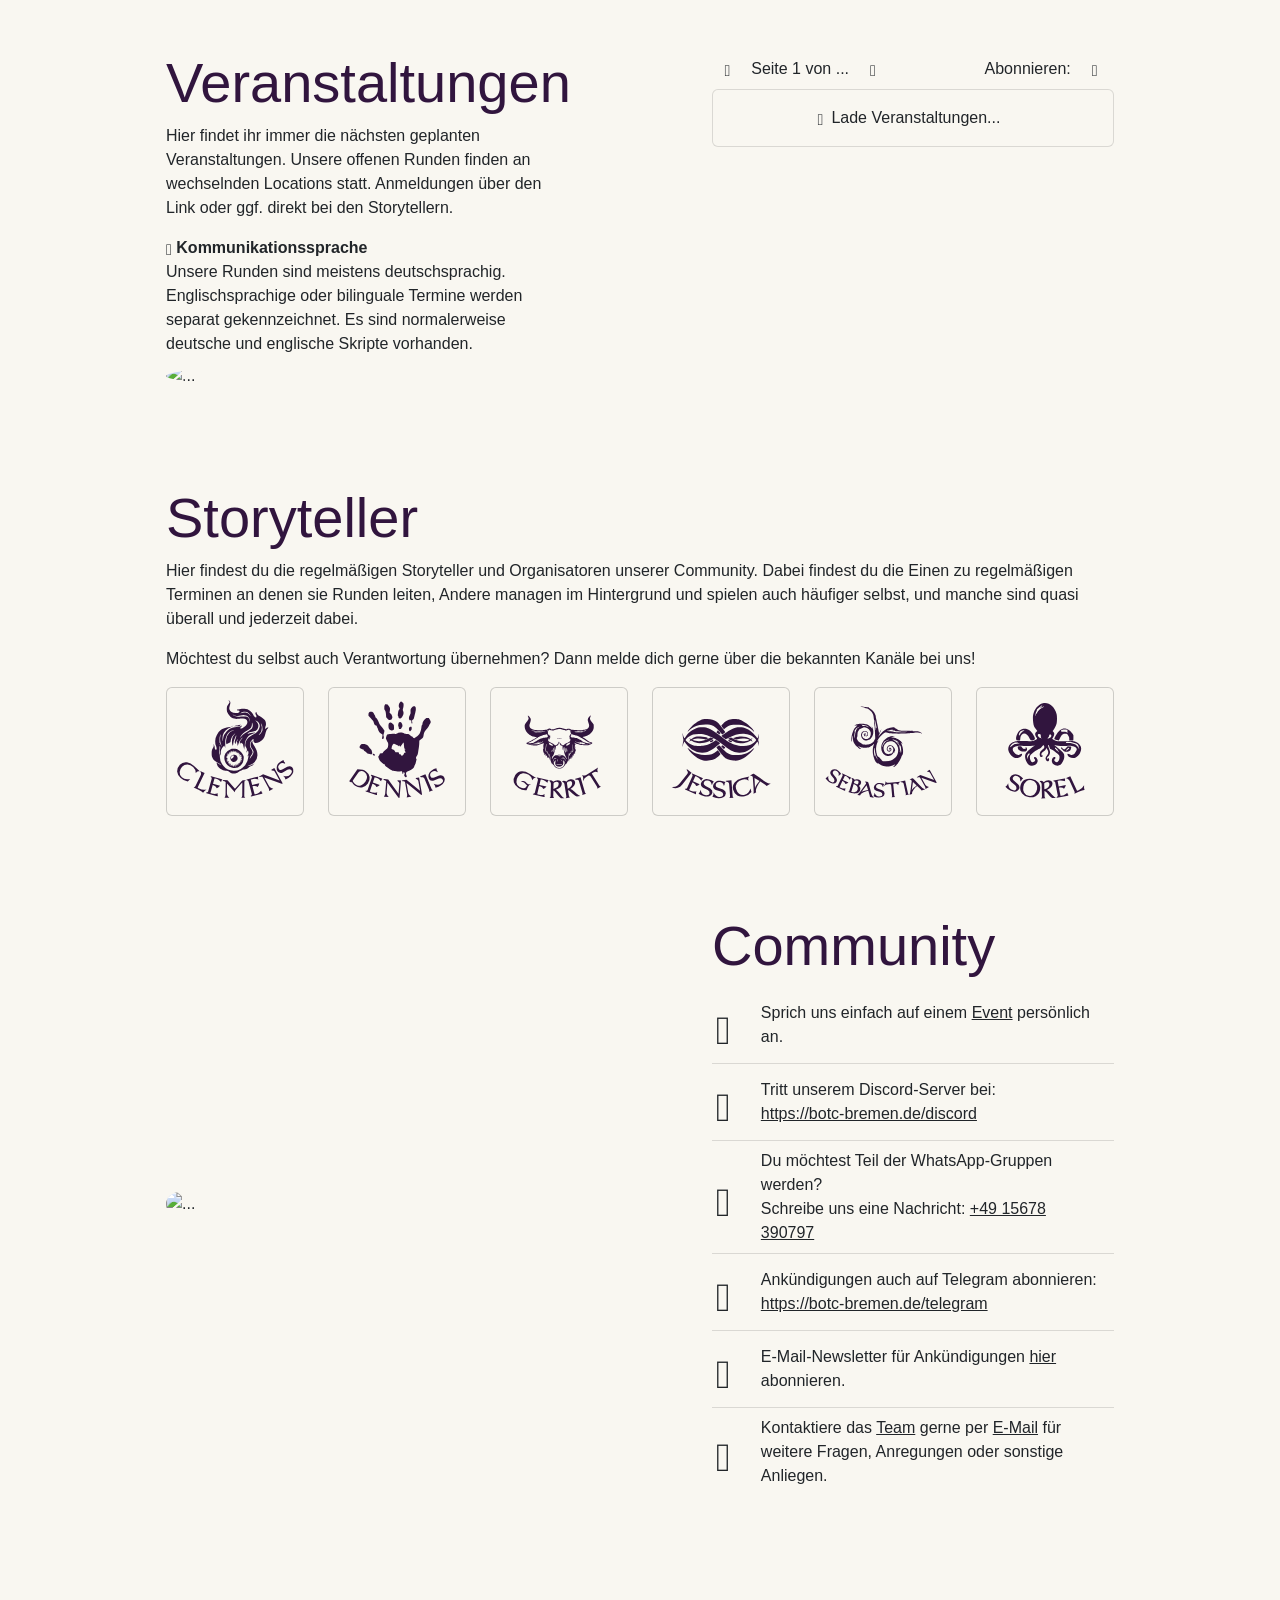
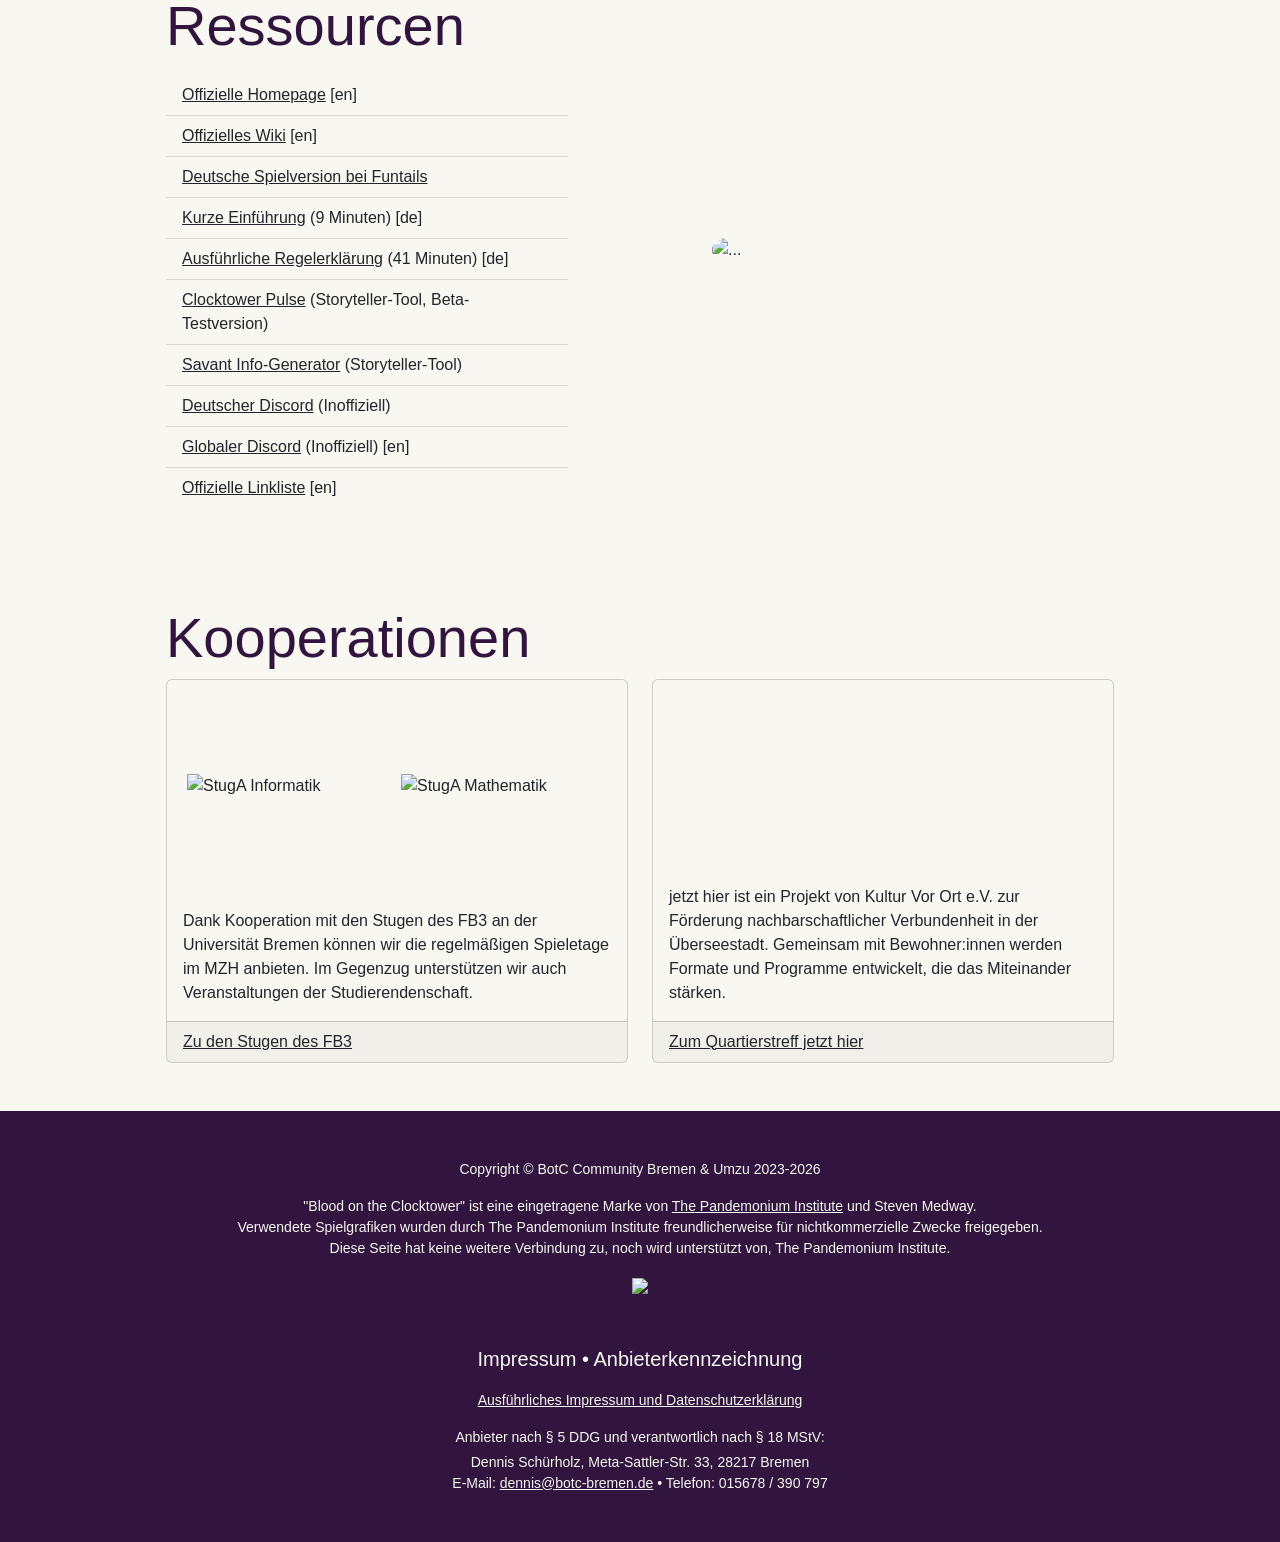
==== commit b0c51d0a: "Deploying to gh-pages from @ botc-bremen/botc-bremen.de@0e850f6da6910e6778c7791a14249972ede10b79 🚀" ====
--- a/index.html
+++ b/index.html
@@ -159,7 +159,7 @@
                             <h2 class="display-4">Storyteller</h2>
                             <p>Hier findest du die regelmäßigen Storyteller und Organisatoren unserer Community. Dabei findest du die Einen zu regelmäßigen Terminen an denen sie Runden leiten, Andere managen im Hintergrund und spielen auch häufiger selbst, und manche sind quasi überall und jederzeit dabei.</p>
                             <p>Möchtest du selbst auch Verantwortung übernehmen? Dann melde dich gerne über die bekannten Kanäle bei uns!</p>
-                            <div class="row g-4 row-cols-2 row-cols-lg-4">
+                            <div class="row g-4 row-cols-3 row-cols-lg-6">
                                 <div class="col">
                                     <div class="card p-2 h-100 front">
                                         <div class="card-img-top card-title">
@@ -229,6 +229,24 @@
                                 <div class="col">
                                     <div class="card p-2 h-100 front">
                                         <div class="card-img-top card-title">
+                                            <svg xmlns="http://www.w3.org/2000/svg" xml:space="preserve" width="591pt" height="506pt" viewBox="0 85 591 506" preserveAspectRatio="xMidYMid" version="1.0">
+                                                <path d="m182.53 488.57-6.5.76q-5.03 1.21-6.7 3.82l-1.59 2.48q-.61.44-3.3 4.65-1.6-16.3-17.94-26.76-14.93-9.55-29.07-7.66-15.18 2.06-24.54 16.68-8.53 13.33-7.12 27.17 1.52 15.24 15.08 23.92 8.65 5.54 17.63 5.86 11.28.37 15.18-5.73.76-1.19 1.84-3.66 1.19-2.5 1.94-3.69.91-1.42 1.97-2.41-2.14-.45-5.16-2.38-2.13-1.37-5.56-5.15-3.32-3.8-5.46-5.16-2.84-1.82-6.72-2.8l-9.55-1.52q7.03-2.76 9.83-3.22 6.19-1.06 11.28 2.2 2.49 1.6 7.78 7.4.54.6 1.9 1.88.5.5 2.4 1.71 3.8 2.43 8.58 2.65.72.04 8.43-.53l-.73.37.82.02q-1.06.08-5.12 1.99-3.73 2.45-7.3 8.01-3.1 4.86-9.2 19.49-19 2.79-39.9-10.59-18.48-11.82-22.79-28.44-4.43-17.2 7.28-35.5 11.56-18.06 32.75-18.44 18.15-.32 37.17 11.85z" style="fill: currentColor; stroke: none" />
+                                                <path d="M225.22 581.54q-1.77 1.96-3.69 1.5l-53.18-12.8-1.95-3 6.43-1.78q2.3-1.47 3.06-2.52.22-.88.87-2.68l.1-.12 14.84-61.66q.7-2.94-1.32-6.25l-4.92-4.5 3.1-1.8 53.2 12.8q1.9.47 2.6 3.02-4.37 4.3-4.81 6.15l-.5 4.8-3.8-2.3q-5.2-6.3-14.5-10.35l-3.35-1.1-3.45-.97-5.7-1.23-2.81-.39-6.4 26.6 35.07 8.43-7.12 7.33-8.48 4.9q-4.2-9.9-16.85-13.53-.27-.06-1.55-.44-1.36-.4-2.02-.34-.65-.01-.68.41l-9.3 38.91 2.68.94 5.64 1.5 3.52.7 3.48.55q10.12.63 17.63-2.63l4.41-.31-1.73 4.5q-.44 1.85 1.48 7.66" style="fill: currentColor; stroke: none" />
+                                                <path d="m322.47 588.82-17.3-.43q-6.44-3.83-15.12-13.9-1.36-1.57-12.67-16.14-4.76-6.17-9.51-7.56l-.63 24.6q-.11 4.43.54 6.49t3.23 5.64l-21.5-.55q3.67-3.56 4.14-5.45l.73-6.45 1.45-57.15q.14-5.27-2.86-9.21-3.54-4.6-4.8-4.63l-.06-3.37 2.18-.09q9.58-.39 14.52 4.6l1.41 2.42q10.76-8.17 22.99-7.86 8.43.22 14.02 4.44 6.35 4.73 6.15 12.88-.47 18.56-28.76 29.94 7.49 4.34 14.85 13.53 2.59 3.37 10.09 12.84 9.13 11.35 16.9 15.41m-28.16-70.97q.24-9.63-10.65-9.91-4.92-.12-9.19 1.6-5.61 2.24-5.72 6.32l-.68 26.85q25.77-6.45 26.24-24.86" style="fill: currentColor; stroke: none" />
+                                                <path d="m400.55 577.02-17.1 2.66q-7.01-2.61-17.35-10.97-1.62-1.31-15.35-13.63-5.79-5.22-10.7-5.74l3.77 24.32q.68 4.38 1.68 6.29 1.01 1.9 4.2 4.97l-21.27 3.3q2.98-4.17 3.1-6.1l-.43-6.48-8.76-56.5q-.81-5.2-4.46-8.55-4.3-3.88-5.56-3.69l-.65-3.31 2.13-.48q9.35-2.09 15.1 1.93l1.82 2.13q9.13-9.95 21.22-11.83 8.34-1.29 14.6 1.87 7.09 3.52 8.34 11.58 2.84 18.34-22.95 34.58 8.14 2.94 17.02 10.67 3.15 2.85 12.21 10.84 11.02 9.53 19.4 12.14m-40.37-64.81q-1.48-9.52-12.25-7.85-4.86.76-8.75 3.21-5.12 3.21-4.5 7.24l4.12 26.54q24.2-10.94 21.38-29.14" style="fill: currentColor; stroke: none" />
+                                                <path d="m429.97 566.92-20.25 5.91q1.77-4.47 1.76-7.03l-1.21-5.65-15.94-54.53q-1.85-6.35-6.24-7.85-1.39-.47-7.9-.7-4.67-.17-6.4-3.1l3-1.54 24.96-7.3 20.87 71.41q1.38 4.73 2.3 6.14 1.07 1.66 5.05 4.24" style="fill: currentColor; stroke: none" />
+                                                <path d="m488.24 437.73-2.92 6.99q-1.59 3.82-.3 9.16l2.1 6.14q-8.35-2.47-11.57-2.44-4.7.05-10.96 3.98l-7.8 4.9 35.65 56.74q2.62 4.16 3.9 5.27 1.48 1.3 6 2.7l-17.86 11.22q.48-4.79-.23-7.24l-2.7-5.11-30.23-48.1q-3.48-5.54-8.15-5.85-.6-.03-2.1.24l-9.7 6.1q-7.44 4.67-10.5 9.33l-6.68 13.41.55-15.37q.26-6.73-5.44-15.93 6.83 3.6 12.47 3.05 4.97-.55 11.93-4.93z" style="fill: currentColor; stroke: none" />
+                                                <path
+                                                    d="M142.73 181.51q-.49.06-.63.64c-.22.83.3 3.15 1.03 4.6.3.63.8 1.98 1.1 3 .32 1.02.67 2.1.8 2.37.65 1.5.95 3.58.75 4.93-.3 1.75-2.1 5.6-3.63 7.7-.63.9-1.58 2.25-2.05 3-.5.75-1.5 2-2.2 2.75-4.1 4.27-8.03 9.98-9.55 13.8-1.6 4-1.65 4.32-1.78 9.07-.05 2.48 0 5.13.13 5.88.67 3.7 1.85 8.53 2.45 9.93.2.42.35.92.35 1.07 0 .4 1.25 3.25 1.63 3.75.17.2.7 1.1 1.17 2 1.8 3.35 2.55 4.65 3 5.25 4.32 5.73 6.75 8.48 9.05 10.3 1.25 1 2.85 2.3 3.55 2.95.7.63 1.65 1.35 2.15 1.62.48.28 1.38.83 1.98 1.23 1.3.87 3.85 2.3 4.72 2.65.35.13.8.35 1 .5.5.33 3.45 1.75 3.62 1.75.08 0 .6.23 1.2.48 1.48.67 4.85 1.77 5.38 1.77.25 0 .65.15.92.35.7.47 5.33 1.35 8.13 1.53 1.3.1 3.25.27 4.3.4 1.33.17 2.25.17 2.92-.03 1.05-.27 1.65-.15 1.88.38.2.55-.8 1.6-1.85 1.9-.53.14-2.18 1.2-3.65 2.32-4.73 3.55-6.25 4.6-9.35 6.4a58 58 0 0 1-3.2 1.75c-.07 0-.32.15-.52.35-.23.2-.85.6-1.4.9a450 450 0 0 1-16.76 8.52c-.67.3-1.92.95-2.74 1.45s-3.6 1.95-6.18 3.23c-5.78 2.85-6.35 3.43-5.13 5.23.4.57 1.28 1.17 3.06 2.04 1.37.68 2.9 1.3 3.37 1.4s1 .28 1.13.38c.82.62 13.25 3.58 18 4.25 5.44.78 15.42 1.35 19.5 1.13 3.32-.2 10.32-1.08 10.87-1.38.23-.13 1.03-.3 1.78-.4a17 17 0 0 0 2.6-.53c2.6-.77 7.27-2.4 8.12-2.82a31 31 0 0 1 2.75-1.13c1.03-.37 2.25-.82 2.7-1.02s1.07-.35 1.37-.35.98-.23 1.5-.5c.5-.28 1.13-.5 1.38-.5s.65-.15.93-.35c.27-.18.95-.48 1.5-.65s1.8-.75 2.77-1.28c.97-.55 2-.97 2.3-.97.73 0 .72.77.02 1.4-.7.65-.97 1.2-1.37 2.82-.4 1.73-.42 3.08-.07 3.88.42.92.12 1.6-1.4 3.32-.8.9-1.33 1.7-1.23 1.86q.16.27 1.33.1c3.05-.45 3.47-.08 1.72 1.62a9 9 0 0 0-1.45 1.72c-2.17 4.1-2.68 5.53-1.93 5.53.18 0 .9-.18 1.6-.38q2.16-.64 2.83.63c.2.4.18.75-.22 1.62-.28.63-.6 1.13-.73 1.13-.1 0-.4.37-.62.8-.25.45-.76 1.43-1.16 2.15a24 24 0 0 0-1.77 7.07c0 .35.37 1.13.82 1.73.43.6.95 1.27 1.15 1.55.3.4.26.67-.34 2.22-.73 1.85-.98 4.23-.48 4.4.18.05.73-.3 1.25-.8 1.15-1.1 2-1.12 1.92-.04-.02.37-.27 1-.54 1.4-.58.8-1.15 3.1-.93 3.67.13.3.37.35 1.25.22.97-.15 1.13-.12 1.28.35.07.28-.03 1-.23 1.58-.63 1.9-.73 2.83-.3 3.18.6.5 1.75-.28 2.88-1.93 1.32-1.95 1.67-2.25 2.2-1.75.54.55.17 1.55-1.35 3.62-.68.88-1.46 1.96-1.76 2.38-.32.43-.5.87-.42 1 .65 1.02 3.2.45 4.85-1.07 1.5-1.4 2.18-1.8 2.65-1.63.45.17.43.42-.25 3.82-.65 3.1-.08 6.36 1.07 6.33.38-.02.73-.5 1.53-2.1.98-1.9 1.63-2.48 2.65-2.35.9.1 1.05.62 1.07 3.62.03 2.6.6 4.63 2.23 7.86.67 1.37 1.05 1.84 1.42 1.84.4 0 .53-.17.55-.87.05-.48.13-1.9.23-3.15.13-2.08.17-2.28.62-2.18.53.15.63.4.85 2.45.23 1.83 1.2 3.88 1.85 3.88.53 0 .83-.55.63-1.12-.22-.58.1-1.58.62-1.86.8-.45 1.7.6 2.13 2.48.2.9.55 2.25.75 3 .3 1 .35 1.87.25 3.27-.17 1.98.05 2.58.75 1.98.38-.3 1.28-3.85 1.53-5.9.15-1.48-.43-6.2-1.13-9.15-.82-3.47-1.62-5.6-3.67-9.9-1.15-2.4-1.28-3.35-.5-3.5.44-.1 1.92 1.05 1.92 1.48 0 .1.68 1.6 1.5 3.34a26 26 0 0 1 2.65 7.75c.17.95.47 2.15.67 2.63.45 1.07.7 7.2.45 10.38-.15 1.85-.1 2.47.28 3.52.22.72.5 1.78.6 2.38.23 1.52 1.07 4.22 1.57 4.97.23.35.68 1.25 1 2 .33.75.73 1.75.93 2.2s.35 1.07.35 1.37c0 1.93 1.98 4.73 3.58 5.05 1.05.23 1.6.75 2.17 2.05.33.73 1.62 2.23 3.97 4.53 1.95 1.92 3.53 3.6 3.53 3.75 0 .17.38.85.83 1.5.42.65 1 1.57 1.24 2.07.7 1.35 4.9 5.5 6.48 6.35 2.52 1.4 5.55 2.88 5.85 2.88.2 0 .7.18 1.07.38.4.2 1.4.47 2.28.6.85.14 1.73.4 1.93.57.62.5 9.3.6 11.2.13.82-.23 2.1-.48 2.82-.58.7-.1 1.3-.25 1.3-.38 0-.1.42-.27.95-.37.87-.15 3.23-1.1 4.05-1.63.2-.12.55-.3.75-.37.73-.33 3.87-2.48 4.75-3.28.47-.45.95-.82 1.05-.82s1.13-1.1 2.28-2.45a29 29 0 0 0 3.92-5.5c1.38-2.42 3.43-5.03 4.63-5.88a8 8 0 0 0 1.92-1.97c.45-.82.8-1.13 1.6-1.35 2.5-.73 2.75-1.03 3.58-4.4.32-1.35.8-2.43 1.52-3.48 1.35-1.97 2.75-4.9 2.75-5.72 0-.35.32-1.95.75-3.58.67-2.77.72-3.14.57-6.32-.1-2.1-.04-4.17.15-5.55.35-2.55 1.18-6.5 1.68-7.93.9-2.67 1.13-4.34.83-6.32a6.5 6.5 0 0 1 .12-3.43c.22-.82.58-2.45.8-3.62.6-3.35 1.18-3.35 1.5 0 .1 1.15.07 2.4-.13 3.27-.4 2-.37 2.08.43 1.53.5-.37.9-1.12 1.55-2.9.45-1.32.9-2.42.98-2.42.07-.03.6-.06 1.15-.08.85-.05 1.22-.27 2.37-1.35l1.38-1.33v-3.34c0-2.03.1-3.4.25-3.48.12-.05.47 0 .77.1 1.28.5 1.43 4.52.25 8-.85 2.6-1.35 3.5-1.9 3.5-.25 0-.7.3-1 .68-1.9 2.5-2.53 3.4-3.43 4.94-.55.95-1.27 2.53-1.57 3.5-.38 1.1-.97 2.25-1.65 3.08-1.35 1.67-1.77 3.42-2.22 9.17-.2 2.55-.5 4.76-.78 5.48-.37 1.08-.4 1.57-.15 4.25.15 1.65.4 3.45.55 3.97.33 1.1 2.02 2.93 2.72 2.93.63 0 .85-.93.4-1.73-.57-1.12-1.22-4.07-1.32-6.14-.1-2.53.62-4.88 1.52-4.88.53 0 .56.1.58 3.12.03 2.9.35 4.63.85 4.63.3 0 .48-.6.78-2.95.15-1.2.45-2.6.62-3.1.2-.52.43-1.6.5-2.38.1-.8.3-1.67.48-1.97.2-.3.42-.93.5-1.4.27-1.4 1.04-2.5 1.7-2.4.52.07.55.17.47 2.07-.05 1.13-.3 2.6-.58 3.38-.57 1.62-.6 2.23-.12 2.4.6.23 1.75-.63 2.3-1.75.45-.93.6-1.03 1.55-1.1l1.02-.08.38-1.8c.22-1 .52-2.75.67-3.92.38-3.05.73-3.48 1.93-2.55.48.37.65.82.85 2.52.25 1.88.3 2.05.8 1.98.45-.08.55-.33.72-1.58.3-2.22.06-6.6-.5-8.1-.34-1-.37-1.32-.12-1.57.45-.45 1-.03 2.05 1.52.97 1.48 1.52 1.88 2.25 1.65.45-.15.5-.37.5-2.47 0-2.35.23-3.03 1.03-2.85.62.15 1-1.1.87-2.85-.1-.9-.07-1.85 0-2.05.23-.55 1.17-.5 1.72.1.25.27.78.5 1.2.5.68 0 .73-.05.58-.7-.4-1.53-.45-2.08-.3-2.68.27-1.12 1.75-.67 2.23.68.2.6 1.1.57 1.42-.03.48-.9.25-1.97-.87-4.17-1.45-2.8-1.46-2.9.04-2.45.65.2 1.38.3 1.63.2.55-.18.57-1.02.07-1.7-.2-.27-.37-.68-.37-.88s-.27-.77-.6-1.25a6 6 0 0 1-.75-1.72c-.22-1.22.57-1.05 1.92.45 1.25 1.37 1.83 1.57 2.08.65.35-1.38-.67-9.75-1.27-10.4-.2-.23-.38-.65-.38-.95 0-1-.47-1.75-2.35-3.78-1.05-1.1-1.9-2.17-1.9-2.35 0-.17.15-.55.35-.82.35-.48.38-.45 1.45.1.58.3 1.48.85 1.95 1.2.85.62 1.88.72 1.88.17 0-.15-1.5-1.87-3.3-3.8-1.83-1.95-3.33-3.7-3.33-3.9 0-.54.6-.72 1.3-.37a12 12 0 0 1 1.75 1.45c.9.85 1.27 1.07 1.47.87.23-.22.08-.6-.52-1.5-.62-.9-.87-1.6-1-2.82a9 9 0 0 0-.73-2.7c-.67-1.32-.52-1.87.73-2.7.8-.55 1.1-.6 2.2-.45 1.12.15 1.28.1 1.55-.38.35-.67.07-1.07-1.38-2-1.5-.94-5.12-5.14-5.12-5.9 0-.92.83-.67 2.83.93.67.53 1.37.95 1.57.95s1.45.45 2.77 1c1.58.65 3.8 1.27 6.18 1.75 2.05.42 3.85.85 4 .92.15.1.95.33 1.78.5.82.18 2.52.6 3.75.95 2.45.73 5.65 1.5 10.12 2.5 1.58.38 3.55.83 4.37 1 1.6.38 4.33.73 9.38 1.15 7.05.63 19.65-.34 24.75-1.9l3-.87a35 35 0 0 0 2.95-1.03 7 7 0 0 1 1.33-.47c.3 0 2.8-1.2 5.05-2.45 2.17-1.2 3.27-2.1 4.1-3.32.52-.83.6-1.1.37-1.58-.35-.78-2.35-1.88-5.67-3.1a221 221 0 0 1-5.88-2.2 36 36 0 0 1-9.93-5.48c-4.15-3.2-3.75-2.9-8.85-6.67-.87-.65-2.14-1.6-2.84-2.1-1.43-1-9.63-6.1-9.85-6.1-.08 0-.8-.5-1.58-1.08a24 24 0 0 0-2.17-1.47 3 3 0 0 1-.96-.83c-.35-.92.63-1.22 6.93-2.12.9-.12 2.13-.35 2.75-.47 1.85-.4 7.2-2.2 7.8-2.63a2 2 0 0 1 .87-.4c.53 0 10.58-5.08 11.96-6.03.7-.47 1.77-1.17 2.4-1.52a57 57 0 0 0 8.3-6.67c2.85-2.78 7.44-8.78 8.57-11.15.17-.43.45-.93.57-1.13.15-.2.56-1.05.9-1.87.38-.83.78-1.73.88-2 .4-.86 1.27-3.66 1.95-6.13.57-2.2.65-2.88.75-8.9.1-6.63-.1-9.38-.8-10.78-.2-.37-.67-1.3-1.02-2.05-.38-.75-.93-1.7-1.23-2.12-1.37-2-5.35-6.8-7.67-9.33-3.68-3.92-5.88-7.57-7.26-11.94-.67-2.18-.74-2.73-.62-4.36a15 15 0 0 1 .62-3.24l.9-2.78c.26-.75.83-2.2 1.33-3.2a7 7 0 0 0 .9-3.38c.03-1.3-.05-1.54-.43-1.62-1.4-.27-3.3 1.08-5.84 4.13-5.03 6-6.2 7.8-7.5 11.35-.63 1.72-.68 2.12-.68 5.72 0 3.28.1 4.2.58 6 .75 2.7 2.67 8.57 3.24 9.87.25.55.75 2.13 1.13 3.5s.8 2.78.9 3.13c.13.35.35 1.82.5 3.3.3 3.12 0 6.45-.78 8.17-.25.6-.47 1.23-.47 1.38s-.63 1.2-1.38 2.33c-1.62 2.42-3.44 4.04-7.34 6.52a29 29 0 0 1-4.13 2.05c-.12 0-.55.15-.97.35-3.05 1.35-11.78 3.38-14.68 3.4-.9.03-2.47.2-3.5.4-3.1.6-13.82.7-23.62.23-4.68-.23-10.4-.5-12.75-.63-4.38-.22-5.5-.37-6.1-.85-.23-.17-2.43-.32-6.03-.4l-5.67-.13-.95-.75c-1.38-1.07-4.45-3.12-4.75-3.12-.13 0-.56-.15-.93-.35-1.18-.63-5.75-.97-9.2-.72-3 .22-3.23.27-4.65 1.15-1.48.92-1.5.92-4.25.92-2.95 0-5.05-.43-9.85-2.03-3.07-1.02-8-2.35-10.95-2.97-1.3-.28-2.43-.55-2.53-.6-.1-.07-1.6-.35-3.34-.63-3.85-.62-10.68-.72-13.06-.17-.82.2-2.05.43-2.75.53-.67.1-3.27.85-5.74 1.67-2.48.83-5.35 1.72-6.38 2-1.02.27-2.7.88-3.75 1.38-2.62 1.25-4.47 1.57-9.62 1.72l-4.5.13-2-1.13c-1.1-.62-2.83-1.53-3.8-2.03l-1.83-.92-2.93.1c-2.67.1-3.1.2-4.7.92-.95.45-1.97.9-2.25 1.03-1.92.75-2.82 1.2-3.37 1.65-.35.3-1.35.93-2.25 1.43l-1.62.87-4.3.15c-3.38.1-4.65.25-5.83.65-.9.3-2.15.5-3.18.5-.92 0-3.94.18-6.7.38-11.32.82-20.22.77-31.87-.26a71 71 0 0 1-10.25-1.5c-5.4-1.07-10.52-2.95-12.82-4.7-.45-.32-1.13-.77-1.55-1-.93-.47-3.2-2.62-4.53-4.32a17.4 17.4 0 0 1-3.45-9.72c.03-1.8.55-5.78.95-7.03 1.1-3.57 2.95-9.2 3.5-10.73 2.45-6.7 3-13.77 1.4-17.5a8 8 0 0 1-.5-1.4c0-.44-2.4-3.9-4-5.7-.9-1.04-1.9-2.32-2.22-2.82-.7-1.17-3.75-4.03-4.88-4.55q-.93-.45-1.42-.39m156.82 65.59q1.27.06 2.58.28a45 45 0 0 1 8.87 2.5c1.3.5 5.3 1.9 8.88 3.15 7.27 2.47 7.5 2.52 11.52 1.75 1.35-.25 3.38-.6 4.48-.78 1.1-.15 2.95-.63 4.12-1.03 1.18-.4 2.87-.9 3.82-1.1 1.55-.34 1.78-.32 2.88.08 2.9 1.1 4.62 4.2 5.75 10.43.25 1.22.5 2.37.6 2.52s.27.95.42 1.8c.3 1.88.98 3.45 2.05 4.8a5.4 5.4 0 0 0 3.3 2.15c3.85 1.08 5.2 1.43 6.68 1.85 3.3.9 9.48 2.7 12.88 3.72l2.87.9a159 159 0 0 1 9.07 3.46c2.25.95 5.03 2.3 8.6 4.2 2.93 1.57 3.33 1.77 4.46 2.45q1.91 1.13 3.67 2.12c1.4.8 5.87 3.52 7.82 4.77.98.63 1.93 1.2 2.13 1.3.2.08.97.53 1.7 1 .72.46 1.38.83 1.48.83.07 0 .52.27.97.62.8.6 6.05 3.68 10.97 6.43 4.1 2.3 13.33 6.82 15.88 7.82 1.3.5 2.62 1.08 2.95 1.28.67.43.75 1.63.12 2.13-.5.42-3.22.37-7.57-.15-1.72-.2-4.7-.48-6.63-.6-5.1-.38-7.02-.86-13.12-3.4-9-3.76-11.53-5.13-14.88-8a37 37 0 0 0-5.87-4.18 159 159 0 0 0-13.25-6.75c-2.75-1.2-7.5-2.95-7.95-2.95-.15 0-.8-.17-1.4-.37-1.17-.4-5.25-1.2-8.28-1.66-.95-.12-4.22-.32-7.25-.44-6.6-.25-7.67-.56-9.77-2.66-1.52-1.52-2.1-2.72-2.1-4.34 0-2.03.37-2.8 2.25-4.66.95-.95 1.75-1.94 1.75-2.22 0-.25-.47-.95-1.07-1.53-.85-.87-1.3-1.12-2.3-1.24-2.63-.4-3.25.57-6.4 9.87l-1.05 3.13-.03 4.5c-.03 4.15.02 4.6.55 5.92.97 2.4 1.95 1.52 1.2-1.08-.45-1.5-.5-3.8-.15-6.32.37-2.5 1.1-3.15 1.87-1.62.35.67.38 1.02.13 2.52-.17.98-.23 2.22-.15 2.8.2 1.15 1.3 4.35 1.67 4.8.85 1.03.73 4.5-.25 6.55-.8 1.77-2.02 3.7-2.7 4.35-2.37 2.2-8.1 5.35-14.7 8.1-5.22 2.15-8.92 4.4-11.85 7.2a18 18 0 0 1-2.92 2.35c-1.55.8-4.37 1.15-6.67.83-3.2-.45-2.9-.16-7.08-6.53-2.43-3.68-3.25-4.75-3.68-4.75-.12 0-.12.37-.04.8.17.8.17.82-.3.37-.46-.37-1.73-3.82-2.23-6-.07-.37-.28-.75-.4-.82-.83-.53-.9 2.23-.2 5.65.77 3.6 1.62 5.8 3.57 9.05.6 1.02 3.33 3.95 3.65 3.95.13 0 .35-.18.53-.38.45-.52 1.1-.47 1.65.16.68.75 3.38 2.72 3.75 2.72.18 0 .65.28 1.05.63l.73.62-.13 4.53c-.13 4.52-.07 5.17.98 10.84.25 1.3 1.02 2.88 1.44 2.88.13 0 .18-1.1.1-2.57-.1-1.78 0-3.18.28-4.65.22-1.15.4-2.6.4-3.26 0-2.3.83-3.95 1.63-3.27.3.25.37.92.37 2.97 0 3.65.42 9.38.9 12.4.7 4.38 2.38 12.3 2.85 13.5.1.28.58 1.68 1.03 3.13.42 1.45.9 2.72 1.02 2.87.1.13.2.38.2.58 0 .57 2.65 6.65 5 11.42 2.52 5.13 4.25 9.16 4.42 10.28q.11.76-.27 1.07c-.65.55-1.22-.07-2.87-3.2-.2-.35-.7-1.1-1.13-1.62-.42-.55-1.1-1.52-1.53-2.17a42 42 0 0 0-4.4-6.03c-3.12-3.33-5.45-4.75-9.1-5.7-1.82-.47-2.25-.5-4.6-.25-1.45.15-2.8.38-3.04.53-.25.12-1.43.37-2.66.57-1.2.2-2.65.47-3.2.62q-2.63.68-9.24-.47c-2.33-.43-5.1-.9-6.13-1.03-2.05-.3-6.68-.14-7.43.23-.25.15-1.07.52-1.82.87-1.42.65-3.47 2.18-5.6 4.18-1.4 1.3-5.6 6.78-7.9 10.33-1.1 1.7-1.72 2.42-2.07 2.42-.45 0-.48-.13-.3-1.45.1-.78.32-1.8.5-2.25a10 10 0 0 0 .52-2.37c.1-.85.38-2.2.63-3.03.27-.8.47-1.65.47-1.87s1.08-1.48 2.4-2.78c1.85-1.82 2.55-2.75 3.13-4l.97-2.12c1.75-3.8 4.45-13.45 5.62-20.13.55-3.17 1.16-11.17 1.08-14.75-.05-3.27.22-3.67 1.27-1.77.53.95.63 1.57.83 5.37.15 2.35.23 4.82.23 5.52-.03 1.2.27 2.16.6 1.86.37-.4 1.62-4.48 1.62-5.38 0-.55.12-1.65.27-2.45.23-1.08.23-2.52 0-5.97-.27-3.78-.24-4.58.03-4.75 2.78-1.63 3.93-2.38 4.63-3.08 1.02-1.03 1.37-1.05 2.02-.18l.48.68 1.17-.98c1.32-1.07 2.5-2.5 2.75-3.3.1-.27.33-.67.53-.82.2-.17.37-.47.37-.67s.18-.73.38-1.15c1.15-2.5 2.4-9.33 2.02-11.25-.15-.85-.22-.93-.85-.78-1.05.25-1.23.55-1.9 3.45-.9 3.8-2.15 6.07-4.65 8.55-2.85 2.85-7.1 5.13-9.88 5.3l-1.5.1-2-1.83c-3.84-3.47-5.47-4.62-10.24-7.4-4.38-2.55-11.5-6.17-14.35-7.3-2.2-.87-2.8-1.4-5.73-4.72-1.67-1.93-2.05-2.85-2.05-5.12 0-2.05.38-3.25 1.33-4.13.67-.62 1.87-3.43 2.55-5.93.62-2.32.87-2.82 1.42-2.97.7-.17 1.45.25 1.45.85 0 1.25-1.92 7.93-2.5 8.63-.3.37-.85 2.34-.7 2.5.53.52 2.25-1.3 4.63-4.93 2-3.1 2.44-4.97 2.4-10.57 0-4.6-.2-6-.86-6-.27 0-.34.37-.34 1.6q0 1.6-.33 1.7c-.3.12-1.25-1.75-2.15-4.18-.55-1.55-1.3-2.45-1.65-2.1-.2.2-.17.52.13 1.22.45 1.1.17 1.68-.53 1.1a55 55 0 0 1-4.65-6.22c-.37-.62-.8-1.9-.98-2.87-.35-2.1-.14-6.78.4-9.13.43-1.82 2.58-6.4 3.28-7.02.9-.8 3.9-2.23 4.67-2.23.48 0 1.36.37 2.28.97 1.73 1.1 4.43 2.03 6 2.03.55 0 2.05.15 3.28.35 4.12.65 5.57.68 7.87.18 3.3-.73 7.2-1.98 9.25-2.96 3.32-1.57 5.87-2.35 11.25-3.45 4.93-1.03 7.72-1.4 10.3-1.27m-139.37 5.15c.25 0 .7.18.97.38 1 .67 3.2 1.4 6.1 2 1.58.32 4.17.92 5.75 1.34 4.32 1.13 8.9 2.08 11.12 2.28 1.1.1 2.95.4 4.13.62 4.47.88 26.8.76 32.88-.22 1.25-.17 3.1-.42 4.15-.5 1.67-.15 1.92-.1 2.32.32.48.53.4 1.23-.15 1.38a150.59 150.59 0 0 1-36.08 1.68c-11.85-.85-15.04-1.33-19.74-2.9l-3.88-1.33c-2.63-.87-6.15-2.57-7.03-3.35-.87-.77-1.17-1.7-.54-1.7m191.64.55c.22-.1.54.12 1.33.8a8 8 0 0 1 2.47 4.42c.2 1.4-.14 1.78-.97 1-.72-.67-3.25-5.67-3.02-6.02a.5.5 0 0 1 .2-.2m-110.47.27c.15.05.3.4.35.75.05.38-.2 1.2-.52 1.85-.33.68-1.13 2.2-1.73 3.45-.63 1.23-1.3 2.25-1.48 2.25-.5 0-.6-2.3-.14-3.25l.95-2c.65-1.4 2.14-3.2 2.57-3.05m187.9 1.01q.29.03.38.2c.27.4-.58 1.17-2.23 2.02l-2.23 1.15c-2.22 1.12-11.32 2.37-21.82 2.92-6.63.38-8.73.4-14.38.16-3.62-.18-8.44-.36-10.72-.43-3-.13-4.58-.27-5.75-.62-1.88-.55-2.45-.88-2.15-1.16.25-.25 10.3-.14 17.9.2 4.32.2 7.67.2 12.75 0 11.4-.5 17.87-1.4 24-3.4 2.4-.78 3.66-1.1 4.25-1.04m-16.75 6.74c1.93.05 2.13.1 2.13.53 0 .6-1.05.9-5.63 1.65-5.1.85-9.97 1.05-18.37.7-4.13-.15-8.68-.3-10.13-.33-2.82-.02-4.6-.34-5.2-.97-.83-.82.6-.9 15.9-.87 12.53.05 15.28-.03 17.05-.35 1.18-.2 3.08-.36 4.25-.36m-236.7 2.19c.42 0 1.07.08 2.15.24 4.45.65 14.18 1.12 22.3 1.07 8.4-.05 9.93.08 10.2.86.05.17-.18.42-.5.54-.63.25-19.22 1.05-20.7.9-.47-.07-2.13-.22-3.68-.37a24 24 0 0 1-3.85-.63c-.57-.2-2.17-.6-3.57-.87-2.48-.5-3.37-.93-3.05-1.48.11-.17.29-.26.7-.26m60.6 10.3q.78-.07 1.2.09c.67.25.5 1.53-.28 2.03-1.07.67-1.42 1.32-.7 1.32.58 0 3 2.5 3.66 3.75.82 1.65.75 3.23-.28 5.13-1.23 2.25-2.73 3.3-5.9 4.15-1.58.42-3.2.55-8.23.72-5.17.2-6.74.35-9.12.85a53 53 0 0 0-9.63 2.93l-3.8 1.7a99 99 0 0 0-8.8 4.52 300 300 0 0 0-9.67 5.95c-.12.13-.8.55-1.5.93-.67.37-1.4.82-1.63 1.02-.2.2-.47.35-.57.35s-.55.25-.97.55c-.45.32-1.3.85-1.93 1.18-.63.3-1.63.85-2.25 1.2-.63.32-1.68.9-2.38 1.27-.67.37-2.47 1.15-4 1.73-2.47.92-3.9 1.4-7.37 2.45-1.7.52-7.95.95-14.13.97l-5.5.03v-.6c0-.5.3-.78 1.5-1.46 2.8-1.52 3-1.64 3.13-1.82.23-.32 2.6-1.42 3.5-1.62.47-.1 1.15-.33 1.5-.5.35-.2 1.13-.55 1.75-.83 2.1-.92 2.37-1.05 2.75-1.3.2-.12.65-.35 1-.5.35-.12.8-.35 1-.5l3.5-2c1.73-.97 3.3-1.87 3.5-2l3.5-2a86 86 0 0 0 7.83-4.87c1-.7 2.37-1.48 3.04-1.73a25 25 0 0 0 5.18-2.83 7 7 0 0 1 1.37-.82c.13 0 .86-.45 1.66-1 .77-.55 1.5-1 1.57-1 .05 0 .42-.2.8-.47a42 42 0 0 1 4.35-2.7c.4-.18.7-.4.7-.53 0-.15.3-.32.67-.42.35-.08.96-.38 1.28-.66.35-.25.75-.47.93-.47.17 0 .44-.15.6-.35.17-.2.62-.45 1.02-.52s.85-.33 1.03-.53c.15-.2.45-.35.65-.35s1-.3 1.77-.65l2.17-.97c.95-.43 5.13-1.88 7.88-2.75 1.17-.35 2.48-.78 2.88-.93.42-.15 1.47-.48 2.37-.73s2.42-.67 3.37-.97c1.5-.42 6.95-1.82 12-3.07q1.27-.3 2.04-.38m49.58 19.95c-.43 0-.73.05-.73.19 0 .37 2.82 2.05 4.1 2.43 2.05.62 10.05.8 12.4.3 1.03-.23 2.45-.48 3.12-.58 2.03-.28 4.13-1.37 4.13-2.17 0-.3-3.13.1-6.63.82-3.25.7-11.3.28-14.87-.75a6 6 0 0 0-1.52-.24m-68.36 14.32c.15.05.28.37.33.7.1.77-.48 1.3-4.45 4.12a64 64 0 0 1-11.75 6.3 53 53 0 0 1-6.3 2.28c-.92.3-3.95.9-6.45 1.3-2.85.42-12 .77-22.52.8-10.43.04-10.95.02-11.45-.43-.3-.27-.53-.62-.53-.82 0-.73 1.3-.88 6.63-.7 4.3.12 5.57.1 7.07-.23 1-.22 2.45-.4 3.18-.4a9 9 0 0 0 2.42-.35c.6-.2 1.52-.45 2.07-.55a6 6 0 0 0 1.63-.5 429.44 429.44 0 0 0 8.88-4.22 100 100 0 0 1 8.57-3.9c.85-.33 1.55-.28 1.7.12.25.62-.4 1.4-1.6 1.93-3.97 1.77-11.27 5.52-11.4 5.9-.32.8.3.97 1.42.37.58-.3 1.53-.65 2.1-.8a4 4 0 0 0 1.2-.48c.08-.12.58-.3 1.1-.4.55-.1 1.13-.32 1.3-.52a1 1 0 0 1 .73-.35c.23 0 .7-.2 1.03-.45a11 11 0 0 1 2.04-.98c3.65-1.4 4.43-1.75 6.3-2.92 3.16-1.95 3.75-2.25 4.2-2.08.83.3.4.9-1.62 2.33-3.13 2.2-4.77 3.62-4.45 3.95.18.17.6.08 1.37-.3.63-.3 1.28-.55 1.46-.55s.72-.22 1.24-.5a4 4 0 0 1 1.25-.5c.4 0 6.68-3.18 7.2-3.65.2-.2.5-.35.63-.35.15 0 1.37-.73 2.75-1.63 1.35-.9 2.6-1.57 2.72-1.54m158.5.2c.36-.09 1.04.2 1.88.87 1.73 1.37 7.75 4.6 8.63 4.6.42 0 1.1.23 1.5.5.42.28.9.5 1.07.5s.62.23 1.02.53c.5.35.88.44 1.36.34.95-.25 1.05-.52.45-1.27-.63-.8-.68-1.55-.15-1.77.22-.08.97.22 1.7.7.72.44 1.82 1.07 2.47 1.4s1.25.7 1.33.82c.07.15.4.25.7.25s.97.22 1.5.5c.5.28 1.04.5 1.22.5.15 0 .75.2 1.3.47 1.02.45 4.38 1.28 5.2 1.28.85 0 .72-.53-.23-.9-2.17-.9-8.5-3.95-9.12-4.4-.75-.53-.95-1.62-.37-1.85.2-.07 1.12.17 2.07.52.95.38 1.95.73 2.23.8.55.13 1.57.6 4.2 1.86 1.52.72 1.77.77 2.52.52 1.55-.58 2.42-.38 9.27 2.05.7.25 2 .6 2.93.77 2.03.38 2.52.73 2.32 1.6-.07.35-.02.8.08.98.27.4 4.1 1.03 8.17 1.3 1.8.13 3.73.3 4.3.4 1.15.18 1.8.67 1.3.97-.64.4-6.97.68-12.84.53-20.4-.47-25.13-1.3-34.93-6.15-5.3-2.63-7-3.53-7.67-4.05a2 2 0 0 0-.8-.45c-.5 0-4.15-2.75-4.55-3.45-.45-.76-.42-1.2-.06-1.28m-26.92 5.74c.15-.02.52.2.8.48.55.55.65 1.25.25 1.65-.15.15-.57 1.4-.97 2.8-.78 2.78-1.2 3.58-2.23 4.23-.37.22-1.05.74-1.52 1.14-.8.68-3.85 2.23-6.53 3.3a57.2 57.2 0 0 1-4.75 1.9c-.88.3-1.95.76-2.4 1.03-1.5.88-2.42-.27-1.4-1.75.28-.37.67-1.3.9-2.05.8-2.5 1.9-4.22 3.53-5.55l1.85-1.5c1.42-1.17 11.17-5.63 12.47-5.68m-103.37.55c.25.09.63.36 1.42.9.75.53 2.1 1.25 3 1.65a59 59 0 0 1 10.63 5.68c2.92 2.03 3.02 2.12 3.92 3.95 1.4 2.8 1.25 4.25-.42 4.25-1.9 0-12.2-4.03-15.13-5.93-1.27-.82-1.85-1.85-2.75-4.95a32 32 0 0 0-1.15-3.42c-.43-.82-.45-1.5-.05-1.9.2-.2.3-.3.53-.23m-12.53 7.73c.18.08.42.55.55 1.08.15.67.1 1.42-.2 2.62-.23.93-.4 2-.4 2.35s-.22 2.25-.5 4.2c-.47 3.25-.75 5.8-1.53 13.95-.25 2.63-.22 3.15.25 5.65.78 4.08.66 8.1-.22 8.1-.42 0-1.42-2.5-1.85-4.65-.22-1.1-.58-2.7-.8-3.6-.4-1.55-.37-1.72.13-3.82.27-1.23.52-2.78.52-3.48 0-.68.23-2.38.5-3.75.3-1.38.62-4.1.72-6.05.13-1.92.4-4.42.63-5.52l.67-3.5c.33-1.9 1.13-3.7 1.53-3.58m128.05 1c.19-.1.55.27.7.85.1.4.3 1.5.45 2.48.13.95.4 2.74.6 4 .2 1.22.43 3.3.53 4.6s.27 2.64.4 3c.15.34.4 2.27.6 4.27s.52 4.53.72 5.63c.55 2.95.5 6.27-.2 9.4-.65 3.02-1.5 4.8-2.35 4.92s-.93-.5-.33-3.55c.48-2.45.53-3.62.53-9.75q-.01-6.96-.35-9.5c-.2-1.37-.42-3.47-.52-4.65-.08-1.17-.3-3.2-.5-4.5-.3-2.02-.53-5.87-.4-6.95q0-.21.12-.26m-90.2 11.74c.29-.16.66.22.9 1.01.23.77.32 3.15.32 8.45v7.38l-1.07 5c-1.1 4.97-1.65 6.37-2.3 5.72-.43-.43-.57-3.15-.25-5.1 1.5-9.57 2.35-17.3 2.15-19.8a11 11 0 0 1 0-2.33q.1-.25.25-.33m52.09.98c.32.12.4 1.58.44 5.63 0 3.3.15 5.83.3 6.35.17.48.4 1.82.55 2.97.12 1.15.35 2.28.47 2.53.13.25.4 1.15.6 2.03.42 1.9.9 3.34 2.07 6.3.85 2.14.93 2.92.26 2.92-.68 0-1.1-.7-3.06-5.12a20 20 0 0 1-1.37-3.7c0-.33-.97-2.73-1.5-3.73-1.32-2.45-.73-13.92.82-15.9q.25-.33.42-.28m-56.42 4.24q.32-.15.8 1.29c.28.8.5 2.4.58 4.07.13 3-.2 4.8-1.75 9.5-.78 2.36-1.3 3.38-1.7 3.38-.42 0-.28-3.35.22-4.95.35-1.05.58-2.88.75-6.08.25-3.97.46-5.5.9-6.92q.1-.24.2-.29m60.8 1.18q.2.07.43.33c.3.35.45 1.2.57 3.16.1 1.5.33 3.55.5 4.57.2 1.03.43 2.87.5 4.1.1 1.22.3 2.52.48 2.87.47.95.67 2.53.37 3.06-.12.27-.5.47-.8.47-1.17 0-1.45-.5-2.07-3.9-.93-5.08-1.18-7.9-.88-10.35.15-1.15.28-2.58.28-3.15 0-.9.24-1.3.62-1.16m6.23 1.09q.35-.07.57.27c.1.17.2 2.8.2 5.82 0 5.08.05 5.76.73 8.96.52 2.6.65 3.52.43 3.75-.63.62-2.03-1.03-2.66-3.18-1.07-3.52-1.32-7.1-.87-11.98.18-2.05.3-2.57.77-3.07q.48-.5.83-.57m2.95 7.32c.33-.18.79.04 1.27.7.38.5.5 1.08.53 2.25l.03 1.58-.8.07c-.73.07-.85-.03-1.2-.85-.2-.5-.38-1.43-.38-2.08q.02-1.4.55-1.67m-75.33.45c.3.05.46.55.63 2 .2 1.7.15 2.25-.47 4.95-.8 3.42-1.06 3.9-1.83 3.65-.8-.28-.87-.9-.3-3.58.3-1.35.63-3.32.73-4.37.2-2 .57-2.78 1.24-2.65m97.4 3.99q.35.06.8.41c.66.5 1.1 2.45.93 3.95-.5 4.32-.58 4.7-1.03 5.15-.42.4-.52.42-.95.1-.42-.3-.5-.65-.5-2.2 0-1 .06-2.27.1-2.82.06-.55 0-1.65-.1-2.43-.2-1.52.08-2.28.76-2.16m-122.94 1.23q.37.02.85.5c.52.53.55.7.4 4.05-.1 2.7-.23 3.58-.53 3.88-.58.6-.77.25-1.52-2.7-.73-2.85-.7-4.48.05-5.3q.38-.45.75-.43m4.48 4.26c.3-.07.58 0 .74.27.1.15.22 1.45.27 2.9s.2 3.1.33 3.65c.13.57.35 1.65.5 2.4s.5 2.05.77 2.87c.25.83.48 2.13.48 2.9 0 .78.17 1.83.37 2.3.55 1.36.78 3.68.35 3.68-.82-.02-1.04-.48-1.22-2.53-.22-2.5-.92-4.62-2.35-7.34-1.2-2.28-1.5-3.7-1.52-7.38 0-1.9.1-2.55.44-3.08.23-.35.54-.57.84-.64m58.36 12.74h-1.87c-3.72.03-6.98.08-7.2.15-.75.2-.5.48.87.95 1.03.38 2.25.5 5.88.58 5.7.12 8.35-.35 7.52-1.35-.2-.24-1.27-.33-5.2-.33m5.6 7.6c.67 0 1.22.12 1.45.35 1.05 1.05-4.4 2.35-8.82 2.1-1.75-.12-2.45-.24-2.68-.54-.42-.6-.07-.7 3.25-.9 1.68-.1 3.68-.4 4.53-.66a8 8 0 0 1 2.27-.35m11.1 8.43c.81.01 1.83.42 2.8 1.15 2.08 1.52 7 6.5 8.08 8.12.82 1.28 2.15 4.68 2.15 5.58 0 .18-.1.6-.22.95-.18.45-.38.58-.73.48-.37-.08-.6-.55-.92-1.78-.63-2.55-1.73-4.3-4.4-7.12-2.83-2.98-4.2-3.83-6.6-4.08-1.6-.18-1.63-.15-2.78.8-2.9 2.43-4.75 3.55-5.45 3.28-.7-.28-.05-1.33 1.6-2.68.9-.75 2-1.7 2.45-2.15.8-.83 2.6-2.15 3.3-2.42q.32-.14.73-.13m-37.27 1.97c.32-.02.77.08 1 .2.25.13.85.63 1.35 1.1.53.5 1.32 1 1.77 1.15 1.05.35 1.66 1.33 1.18 1.9-.4.48-1.2.48-2 0a10 10 0 0 0-3.7-1.45c-.93-.1-1.25 0-2.3.73-.67.48-1.33.85-1.43.85-.25 0-2.57 2.3-2.57 2.55 0 .1-.37.73-.85 1.38-.97 1.4-1.33 2.17-2.7 6.07-1.08 3.08-1.43 3.65-2.05 3.42-.58-.22-.52-2.32.13-3.95.72-1.85 4.47-9.37 5.12-10.24.47-.65 2.18-1.98 2.5-1.98.08 0 .45-.22.83-.47a10 10 0 0 1 3.72-1.26m11.35 6.23q.44.01.45.48c0 .25-.3 1.12-.65 1.92-.43.95-.83 2.58-1.13 4.55-.22 1.7-.57 3.22-.72 3.42-.47.58-1.58.73-1.93.23-.25-.35-.2-.6.2-1.4.28-.55.6-1.87.73-2.92.1-1.05.37-2.33.6-2.83.22-.53.4-1.1.4-1.33 0-.57 1.5-2.12 2.05-2.12m15.03 1.75c.32 0 .8.2 1.02.47a17 17 0 0 1 2.5 4.58c.82 2.47 0 2.95-1.6.92-.55-.7-1-1.42-1-1.62s-.32-.95-.75-1.67c-.95-1.68-1-2.68-.17-2.68m11.39 3.28q.36.1.78.72c.65.92 3 5.85 3 6.3 0 .2.1.45.25.6.12.13.25.85.27 1.6s.1 1.6.18 1.88c.12.45.15.44.33-.13.3-1.08.22-3.32-.18-4.37-1.02-2.73-1.15-3.43-.75-3.83.3-.3.45-.33.75-.08.43.35 1.52 3.3 2.02 5.4.2.83.56 2.3.78 3.3.4 1.68.4 1.88 0 3.38l-1.75 6.52a22 22 0 0 1-5.8 9.7c-2.83 2.68-7.48 5.33-10.75 6.18-1.08.28-2.25.63-2.6.75-.35.13-1.88.38-3.43.55-6.55.73-13.57-1.5-19.87-6.33-1.6-1.22-4.48-4.82-5.98-7.42-2.3-4.05-2.97-6.4-3.37-11.88-.15-2.12-.12-2.37.5-3.75a37 37 0 0 1 1.9-3.7c.95-1.72.85-.74-.12 1.2-.5 1.06-.88 1.95-.8 2.03.14.15 1.17-1.58 1.17-1.98 0-.17.35-.8.75-1.4.43-.6.75-1.17.75-1.27 0-.3.7-.5 1.13-.35.5.2.47.68-.13 1.85-.28.55-.5 1.15-.5 1.37s-.17.6-.4.83c-.32.3-.38.68-.25 1.65.22 1.93.52 1.9 1.15-.13.6-1.95 2.43-5.97 3.4-7.52.48-.75.75-.95 1.35-.95.65 0 .75.1.75.65 0 .35-.2.95-.47 1.3-1.05 1.48-2.06 4.5-2.78 8.3-.65 3.45-.67 5.57-.12 8.05.62 2.72 1.47 4.22 3.84 6.57 1.93 1.9 2.45 2.28 5.38 3.7 1.8.88 4.08 1.8 5.03 2.08 2.4.62 6.37.75 8.32.25.83-.22 1.75-.4 2.08-.4a5 5 0 0 0 1.6-.5 6 6 0 0 1 1.44-.5c.23 0 .43-.1.43-.23 0-.12.42-.37.95-.52.5-.17 1.1-.45 1.3-.63s.83-.52 1.38-.77 1.95-1.4 3.12-2.58c1.73-1.75 2.23-2.42 2.7-3.67.3-.85.55-1.73.55-1.95 0-.25.35-1.18.78-2.05.77-1.63.8-1.67.62-4.3-.12-2.25-.32-3.2-1.27-6a31 31 0 0 1-1.13-3.8c0-1.2 1.47-.05 1.97 1.55.18.5.48 1.05.68 1.2.17.17.35.57.35.9 0 .32.13.6.28.6.52 0-.43-3.58-1.25-4.73-.93-1.27-1.35-2.52-1-2.92q.33-.4.69-.32m-16.54 20.8c.69.02 1.3.07 1.95.15.97.12 3.05.37 4.62.52 3.25.35 4.75.67 4.75 1 0 .12-.38.4-.8.65-.75.38-1.9.4-12.57.35a274 274 0 0 1-12.85-.23c-1.13-.15-1.85-.8-1.4-1.24.15-.13 2.04-.38 4.24-.56 7.13-.56 9.98-.73 12.06-.65"
+                                                    style="fill: currentColor; stroke: none"
+                                                />
+                                            </svg>
+                                        </div>
+                                    </div>
+                                </div>
+                                <div class="col">
+                                    <div class="card p-2 h-100 front">
+                                        <div class="card-img-top card-title">
                                             <?xml version="1.0" encoding="UTF-8" standalone="no"?>
                                             <svg version="1.0" width="591pt" height="506pt" viewBox="0 85 591 506" preserveAspectRatio="xMidYMid" aria-labelledby="djessica tjessica" role="img" id="svgjessica" xml:space="preserve" xmlns="http://www.w3.org/2000/svg">
                                                 <title id="tjessica">Jessica</title>
@@ -270,6 +288,27 @@
                                 <div class="col">
                                     <div class="card p-2 h-100 front">
                                         <div class="card-img-top card-title">
+                                            <svg xmlns="http://www.w3.org/2000/svg" xml:space="preserve" width="591pt" height="506pt" viewBox="0 85 591 506" preserveAspectRatio="xMidYMid" version="1.0">
+                                                <path d="M66.33 508.72q-6.28 8.84-17.72 7.76-9.49-.9-19.19-7.79-9.37-6.64-16.93-18.47 7.1-4.23 7.83-4.86 1.39-1.25 5.88-7.47-3.08 19.43 8.43 27.6 13.87 9.83 19.83 1.42 4.95-6.98-1.2-15.93l-13.99-16.54q-7.38-10.76-.87-19.94 5.22-7.36 15.97-8.14 7.35-.53 12.01 1.2 3.19 1.18 9.07 5.35 8.7 6.17 14.4 15.74l-2.83 1.66q-1.93.7-3.76 2.07l-.94 1.13q-1.06 1.7-1.67 2.55-.44.62-.66.83-.83.56-3.87.7 5.33-13.6-6.8-22.21-5.6-3.97-10.77-3.47-5.46.51-9.4 6.06-4.13 5.83 2.5 13.9l13.8 16.9q7.15 11.1.88 19.95" style="fill: currentColor; stroke: none" />
+                                                <path d="M109.39 550.83q-1.78 1.3-3.26.6l-41.2-19.5-1.1-2.79 5.56-.35q2.13-.81 2.93-1.54.32-.68 1.16-2.04l.1-.08 22.6-47.77q1.09-2.28 0-5.32l-3.25-4.52 2.84-.93 41.2 19.5q1.49.7 1.62 2.9-4.3 2.77-4.97 4.2l-1.23 3.83-2.7-2.51q-3.17-6.04-10.07-10.92l-2.54-1.47-2.66-1.38-4.44-1.98-2.22-.79-9.75 20.6 27.17 12.86-7.05 4.77-7.76 2.55q-1.73-8.8-11.44-13.9l-1.2-.63q-1.03-.56-1.58-.63-.52-.11-.62.23l-14.2 30.16 2 1.21 4.36 2.19 2.75 1.17 2.74 1.04q8.15 2.24 14.83.86l3.66.5-2.18 3.37q-.68 1.43-.1 6.5" style="fill: currentColor; stroke: none" />
+                                                <path d="M182.98 548.68q-4.37 14.84-23.34 15.98-8.27.5-18.47-1.78l.06.2-2.7-.8q-.84-.24-2.6-.7t-2.6-.7l-2.59-.76-1.93-.7-4.78-1.4q3.73-2.08 4.51-3.5l1.98-5.04 13.45-45.7q1.25-4.21-.32-8.03-1.86-4.46-2.87-4.76l.68-2.73 1.78.4q7.79 1.75 10.7 6.82l.61 2.26q10.42-4.26 20.2-1.38 6.74 1.98 10.34 6.58 4.1 5.18 2.17 11.7-2.23 7.59-9.97 12.09 9.4 9.36 5.69 21.95M174.97 512q2.27-7.7-6.45-10.27-3.7-1.1-7.35-.76-4.77.43-6.1 3.28l-.15.74-2.7 9.16q4.6 1.42 13.94 5.15.83.3 3.3 1.64 3.85-3.32 5.5-8.94m-4.09 33.37q2.73-9.28-3.98-17.18-5.5-6.44-13.02-8.66-2.93-.86-3.13-.37l-10.86 36.87q-.27.9-.23 1.82.2.13.5.15 1.42.17 2.37.46 7.87 2.31 15.45.02 9.92-3 12.9-13.11" style="fill: currentColor; stroke: none" />
+                                                <path d="m250.85 585.66-19.5-3.13q-.81-6.37-3.79-16.28l-4.28-14.34q-8.41.3-23.1 7.14-16.3 7.59-17.39 14.36-.1.63.04 1.25l-4.06-.6-9.77-1.62q4.25-2.05 19.62-23.08 6.08-8.28 23.12-31.95.2-.56.3-1.14.56-3.47-2.69-6.9-1.83-1.54-3.59-3.13l11.3.99q5.09.46 6.1 3.41 3.34 9.86 8.1 28.25 5 19.38 7.84 28.32 2.25 7.07 4.55 10.82 2.77 4.54 7.2 7.63m-28.72-37.26-7.76-23.33-24.57 32.79q4.46-3.73 15.87-6.4 2.4-.57 16.46-3.06" style="fill: currentColor; stroke: none" />
+                                                <path d="M303.45 565.2q-.4 10.83-10.57 16.2-8.43 4.44-20.31 4-11.48-.41-24.29-6.16 3.62-7.43 3.89-8.36.47-1.8.81-9.47 8.08 17.95 22.2 18.46 16.97.63 17.35-9.68.32-8.55-9.73-12.67l-20.77-6.16q-12.07-4.95-11.66-16.2.33-9.01 8.9-15.56 5.85-4.48 10.7-5.59 3.3-.76 10.51-.5 10.66.4 20.68 5.28l-1.46 2.94q-1.23 1.65-2.01 3.8l-.17 1.45q.04 2 0 3.05-.02.76-.1 1.06-.38.92-2.85 2.7-3-14.3-17.87-14.84-6.85-.25-10.9 3-4.28 3.42-4.53 10.21-.26 7.15 9.7 10.27L291.8 549q12.05 5.36 11.66 16.2" style="fill: currentColor; stroke: none" />
+                                                <path d="m380.06 507.8-4.8 4.09q-2.62 2.24-3.68 6.7l-.74 5.36q-5.28-4.99-7.69-6.18-3.51-1.73-9.64-1.17l-7.64.71 5.14 55.6q.38 4.09.91 5.4.61 1.52 3.46 4.26l-17.5 1.62q2.15-3.38 2.55-5.47l-.1-4.82-4.36-47.14q-.5-5.43-3.86-7.41-.43-.26-1.64-.61l-9.51.87q-7.3.68-11.32 3l-10.02 7.45 6.2-11.22q2.72-4.9 1.95-13.9 3.72 5.25 8.12 6.96 3.9 1.47 10.73.84z" style="fill: currentColor; stroke: none" />
+                                                <path d="m423.44 570.6-17.17 3.77q1.73-3.62 1.86-5.75l-.69-4.77-10.14-46.24q-1.18-5.38-4.74-6.88-1.13-.47-6.53-1.03-3.87-.41-5.14-2.95l2.57-1.1 21.18-4.65 13.28 60.55q.88 4.01 1.57 5.24.8 1.44 3.95 3.81" style="fill: currentColor; stroke: none" />
+                                                <path d="m504.13 544.26-18.62 6.57q-3.76-5.2-11.11-12.48l-10.62-10.55q-7.24 4.3-16.88 17.32-10.68 14.45-8.4 20.92.21.6.63 1.08l-3.85 1.42-9.36 3.24q2.75-3.83 6.2-29.65 1.38-10.18 5.03-39.11-.08-.6-.28-1.15-1.17-3.31-5.66-4.77-2.34-.48-4.65-1.03l10.4-4.54q4.68-2.02 6.98.09 7.65 7.05 20.62 20.93 13.67 14.63 20.43 21.13 5.35 5.13 9.17 7.33 4.6 2.66 9.97 3.25m-43.04-18.99-17.97-16.78-5.9 40.54q2.13-5.41 10.87-13.21 1.85-1.65 13-10.55" style="fill: currentColor; stroke: none" />
+                                                <path d="M558.65 508.27q1.78 3.16.58 4.5l-1.03.32q.26-.01 1 .1-2.22.12-6.15-1.24l-68.53-24.12 19.57 34.83q2.62 4.65 7.57 7.24 3.34 1.76 10.19 3.42l-17.22 9.67q.18-7.7-2.46-12.39l-25.52-45.41-5.68-.17q-2 .52-4.96.97-.87.02-4.47-.65l4.03-3 13.8-7.75 67.9 24.8-19.51-34.72q-1.24-2.2-2.03-2.77-.9-.9-3.06-2.1l-8.01-1.22-1.64-2.9 12.21-6.87z" style="fill: currentColor; stroke: none" />
+                                                <path
+                                                    d="M186.48 135.5c.72.7 1.55 1.25 1.8 1.25.27 0 .47.1.47.23 0 .12.38.32.83.4.42.1 1.07.32 1.42.52.85.45 3.53 1.53 5.63 2.25.97.33 1.97.7 2.25.83.65.3 6.57 2.15 8.37 2.62 1.88.5 3.98 1.15 4.88 1.53.42.17 1.15.4 1.62.5s1 .27 1.13.37c.15.1 1.37.48 2.77.83 3.23.82 5.3 1.94 8.43 4.57 1.4 1.17 3.3 2.62 4.22 3.27 1.95 1.3 7.15 6.3 8.68 8.33a56 56 0 0 1 4.5 7c.47.9.97 1.8 1.15 2 .65.82 2.12 4.37 2.87 6.87a78 78 0 0 1 1.63 8.75c.22 1.78.62 4.65.9 6.38.25 1.72.65 4.3.87 5.75.2 1.45.5 3.32.63 4.17.12.85.35 4.28.47 7.63.23 6.02.4 8.62 1.13 16.77.27 3.18.5 4.5.9 5.38.57 1.25.55.78 1.22 16.43.15 3.57.5 10.37.75 15.12.28 4.75.68 13.25.88 18.9l.4 10.28-.63 1.34c-.37.75-.97 1.98-1.37 2.73s-1.53 3-2.53 5c-2.05 4.18-3.3 6.38-4.08 7.23-1.2 1.3-6.45 5-9.35 6.57l-3.32 1.9a33 33 0 0 1-3.32 1.7c-.58.23-1.6.6-2.3.85l-2.63.98c-.75.3-2.67.75-4.25 1.02-1.57.3-3.42.63-4.12.75-3.38.65-5.68.75-10.4.5-2.68-.15-5.63-.37-6.6-.52-2.43-.35-6.6-1.68-7.55-2.38-.46-.32-1.5-.97-2.38-1.45-4.6-2.45-6.22-3.5-7.67-5a7 7 0 0 0-2.9-1.77 13 13 0 0 1-3.43-1.98c-1.75-1.4-4.9-4.7-6.48-6.77-1.07-1.43-4.12-7.33-4.95-9.53-.7-1.82-.77-4.17-.2-5.35.23-.45.43-.95.43-1.12 0-.15.28-.83.6-1.53 1.7-3.47 1.65-3.2 1.9-9.27.28-6.33.85-13.25 1.25-14.95.3-1.33 1.38-3.58 2.48-5.23l1.65-2.55c4.42-7 5.82-8.4 9.47-9.47 1.2-.33 3-1 3.98-1.48 2.82-1.32 4.12-1.9 4.32-1.9.1 0 .65-.22 1.22-.5 1.6-.77 7.88-2.77 9.13-2.9.67-.07 1.67.03 2.5.28.75.22 2 .55 2.75.75 2.07.47 5.47 1.62 5.62 1.9.1.12.5.22.9.22.43 0 .8.15.88.38.1.2.35.37.6.37.5 0 3.15 1.38 3.87 2 .28.25.95.68 1.5.98 3.3 1.77 3.85 2.25 6.63 5.9a47 47 0 0 1 5.32 9.42 20 20 0 0 1 1.5 7.95c0 7.6-2.15 15.18-5.25 18.6-.75.8-1.52 1.73-1.72 2.05-.43.63-3.83 2.98-5.48 3.78-.55.25-1.5.77-2.12 1.12-1.33.75-3.7 1.35-7.25 1.83-1.6.22-5.98-.28-7.75-.88a39 39 0 0 1-6.78-3.57c-1.72-1.18-4.8-6.4-6.1-10.38-.62-1.92-.67-2.3-.57-5.37.1-2.7.22-3.55.7-4.68 2.32-5.62 4.1-7.75 8.72-10.37 3.35-1.88 4.9-2 9.1-.6 4.53 1.47 5.68 2.37 7.38 5.77 1.05 2.08 1.05 2.13 1.05 4.78 0 3.12-.23 3.75-2.43 6.45-1.2 1.5-1.52 1.75-2.87 2.2-1.78.6-2.4.62-4.25.22-1.25-.28-2.45-1-2.45-1.5 0-.12-.45-1.17-1-2.33-.55-1.15-1-2.27-1-2.47 0-1.15 2.42-1.45 3.37-.4.55.63 2.7 2 3.1 2 .15 0 .4-.28.58-.6.22-.5.15-1.02-.4-2.72-.38-1.26-.83-2.18-1.05-2.28-.6-.22-2.5-.17-4.98.18-1.92.27-2.42.45-3.5 1.25-2.1 1.52-2.17 1.62-2 2.5.3 1.35 3.28 7.25 4.03 7.97 1.3 1.23 6.9 2.25 9.57 1.78 1.43-.28 1.93-.55 5.15-2.88 2.28-1.67 3-3.95 2.8-8.82-.17-3.78-.42-5.1-1.4-7.18-1.35-2.82-2.55-4.1-5-5.25-4.07-1.95-7.47-2.62-11.3-2.25-1.52.15-2.9.4-3.25.63-.32.2-.97.45-1.45.55-1.67.35-3.55 1.65-6.17 4.25-2.33 2.3-4.45 6.1-4.98 8.87-.1.48-.35 1.43-.55 2.08-.47 1.5-.3 6.3.33 8.42.22.75.5 1.83.6 2.38.32 1.47 1.7 5.35 2.35 6.5 1.1 1.97 3.45 4.9 4.72 5.85.73.52 1.78 1.4 2.33 1.92 2.87 2.68 11.47 5.65 15.22 5.25 4.85-.47 6.23-.67 6.85-1 .38-.2 1.7-.62 2.93-.9 1.22-.3 2.62-.8 3.1-1.12.47-.33 1.42-.83 2.1-1.13.65-.27 1.72-.9 2.37-1.4a79 79 0 0 1 2.2-1.6c.6-.42 1.35-1.2 1.7-1.72a9 9 0 0 1 1.8-1.9 10 10 0 0 0 2.15-2.58c.55-.92 1.48-2.4 2.08-3.3 1.1-1.67 2.85-5.05 2.85-5.47 0-.15.37-1.05.85-2q1.5-3.1 2.15-6.53c.15-.9.42-1.85.55-2.1.55-1.02.9-7.85.67-13.15-.2-5.1-.27-5.62-1.1-8.75-.95-3.55-2.77-8.47-3.97-10.62-1.13-1.98-1.9-3.13-2.15-3.13-.4 0-.6.73-.3 1.08.15.15.45.97.67 1.8.23.82.65 2.22.93 3.1.4 1.25.45 1.7.22 2.17-.35.8-.67.75-1.17-.17-.78-1.53-6.4-6.73-10.63-9.83l-2.35-1.92c-4.27-3.65-10.3-6.7-14.5-7.35-.55-.08-1.95-.38-3.12-.63l-4.13-.9c-5.7-1.22-16.82-1.8-23.25-1.2-2.2.23-5.25.48-6.77.6-1.55.1-3.05.35-3.35.5a10 10 0 0 1-2.48.55c-1.02.13-2 .33-2.15.45-.15.13-.9.38-1.65.53s-1.45.37-1.6.47c-.12.1-.7.33-1.25.5-.55.18-1.5.65-2.12 1.05-.6.43-2.03 1.25-3.15 1.85-2.38 1.3-3.15 2-2.6 2.38.2.12.52.15.72.1.2-.08 1.03-.23 1.88-.35a13 13 0 0 0 2.22-.5c1.1-.43 9.45-.38 10.05.07.45.33.43.38-.4.78-.47.25-1.3.82-1.85 1.27-3.02 2.53-4.7 3.85-4.85 3.85-.1 0-.5.3-.92.68-.4.4-1.45 1.3-2.3 2.05-.85.72-2.03 1.97-2.6 2.75-.58.77-1.5 2.02-2.08 2.77-1.67 2.2-5.27 9.05-6.52 12.38a38 38 0 0 1-1.13 2.72c-.15.25-.47 1.05-.72 1.75-.23.7-.75 2.18-1.13 3.28l-1.12 3.25c-.23.67-.68 2.2-.98 3.37a93 93 0 0 1-1.02 3.5c-.28.75-.6 2.05-.73 2.88-.52 3.15-.75 4.3-1.15 6.12a45 45 0 0 0-.65 4.08c-.1 1.2-.32 2.65-.47 3.2-.15.57-.28 3.47-.3 6.8 0 4.77.07 6 .4 6.9.22.62.52 1.9.67 2.87.13.98.3 2.03.38 2.33.12.62.65.75 1.05.25.15-.15.45-2.73.67-5.68.43-5.67.68-8 1.1-10.25.15-.75.38-2.32.53-3.5.52-4.4 2.62-11.22 3.22-10.6.15.13.13 3.48 0 8.1-.25 7.83-.1 11.6.53 14.75 1.2 5.95 1.32 6.38 2.8 9.75.95 2.15 2.65 5.4 3.35 6.4l1.57 2.25c.48.68.93 1.28 1 1.35.1.08.48.63.88 1.25 1.67 2.63 4.85 6.53 6.37 7.85.35.28 1.3 1.18 2.13 2 .85.8 1.87 1.7 2.3 2 .77.5 3.17 2.5 4.72 3.88 4.05 3.6 9.3 6.75 11.28 6.77.57 0 1.45.18 1.95.38.9.37 1.4.32 1.4-.13 0-.12-.88-.82-1.93-1.52a29 29 0 0 1-3.82-3.33c-1.03-1.1-3.28-3.45-5-5.22-3.2-3.28-4-4.28-3.68-4.58.23-.22 2.05.6 2.58 1.18.25.27.57.47.75.47.25 0 3.57 1.4 6.22 2.65 2.73 1.25 5.73 2.33 7 2.48.83.07 2.13.3 2.88.5.75.17 2.9.4 4.77.47 1.88.08 4.03.28 4.75.43 2.4.52 15.48-.33 17.28-1.13.52-.22 1.3-.4 1.75-.4.8 0 4.42-1.2 8.57-2.85 1.1-.45 2.8-1.32 3.78-1.97.97-.65 1.87-1.18 2-1.2.12 0 .72-.4 1.35-.85.62-.48 1.92-1.38 2.87-2.05.98-.65 2.1-1.5 2.5-1.9.43-.4 1.48-1.2 2.38-1.8s2.02-1.58 2.5-2.18c1.45-1.8 3.62-3.55 4.07-3.27.25.15 0 1.8-.35 2.22-.12.18-.75 1.8-1.35 3.63-1.6 4.72-1.87 5.6-2.37 7.72-.23 1.03-.55 2.38-.7 3-.3 1.23-1.03 6.3-1.33 9.25-.27 2.7-.25 15.08.03 18.75.12 1.73.4 3.98.6 5 .2 1.03.62 3.28.9 5 .3 1.73.75 3.8 1.02 4.63.25.82.5 1.72.55 2 .03.27.15.65.25.8.5.8 1.93 5.35 2.55 8.2.2.82.53 1.92.73 2.42.22.53.4 1.2.4 1.55s.1.68.22.78c.13.07.43.7.65 1.4.25.7.6 1.57.78 1.95.2.35.35.82.35 1.05 0 .22.2.67.47 1 .25.32.6 1.02.8 1.55.18.5.43.92.53.92s.2.15.2.3c.02 1.03 7.37 9.78 10.45 12.48 1.57 1.35 4.55 2.47 4.55 1.7 0-.38-1.53-2.43-2.48-3.33-.77-.72-.97-1.15-.57-1.15.12 0 1.15.9 2.32 2.03a57 57 0 0 0 3.85 3.35c.98.75 2.03 1.6 2.38 1.92 1.95 1.83 10.35 6.15 13.62 7 .55.15 1.13.35 1.25.45.15.1.75.28 1.38.38s1.35.32 1.65.5c.3.2.97.42 1.5.52.52.1 1.55.38 2.22.63 1.25.45 2.35.67 6.5 1.37 1.25.2 3.05.53 4 .73 1.13.25 3.63.4 7 .45 5.23.1 6.83-.03 10.33-.7 1-.2 2.25-.38 2.77-.38a11 11 0 0 0 2.55-.5c.88-.3 2.5-.75 3.6-1.02 1.1-.3 2.45-.73 3.03-1a5 5 0 0 1 1.47-.48c.25 0 1.3-.4 2.3-.87a22 22 0 0 1 2.78-1.1c.92-.2 1.5-.5 3.57-1.88.6-.4 1.6-.95 2.23-1.22.62-.28 1.62-.85 2.25-1.3 1.05-.75 3.05-1.88 3.37-1.88.6 0-1.07 2.7-2.75 4.43-.47.5-.87 1-.87 1.1 0 .25-1.48 2.65-2.13 3.47-.27.35-.9 1.03-1.37 1.5-.5.48-1.2 1.28-1.55 1.78a6 6 0 0 1-1.8 1.45c-.65.27-1.15.57-1.15.65 0 .05.4.3.9.52.72.35.97.38 1.55.1.37-.15 1.65-.62 2.85-1 2.47-.82 2.25-.65 6.37-4.62a48 48 0 0 1 4.7-4.05c1.13-.75 2-1.63 2.98-2.98a13 13 0 0 1 2.02-2.35 9 9 0 0 0 1.7-2.07c1.68-2.63 4-6 4.48-6.48.25-.25.7-.97 1.05-1.62.32-.65.92-1.55 1.32-1.95.7-.73 2.68-4.05 3.8-6.38.3-.62.7-1.4.9-1.75a41 41 0 0 0 .95-1.87c.33-.7.93-1.93 1.35-2.75 1.25-2.45 1.83-3.78 1.83-4.25 0-.23.15-.73.35-1.08a26 26 0 0 0 1.65-3.85c0-.15.15-.6.35-1.02.2-.45.72-1.9 1.17-3.25.45-1.33.9-2.43 1-2.43s.65-.42 1.23-.95c.95-.82 2.25-2.95 2.25-3.65 0-.15.18-.62.4-1.02.23-.43.5-1.15.63-1.63.1-.47.35-1.37.57-2 1.05-3.17 1.4-6.35 1.4-13 .02-4.22-.1-5.75-1-12.5-.35-2.65-.95-5.6-1.5-7.5-.28-.9-.73-2.47-1.03-3.5-.5-1.77-.82-2.7-1.85-5.62-.22-.7-.52-1.6-.62-2-.7-2.53-2.9-7.55-4.28-9.8-.52-.88-.97-1.7-.97-1.83 0-.75 1.07.1 5.2 4.18 2.6 2.55 3.72 2.82 2.57.6-.25-.5-.85-1.7-1.3-2.65a22 22 0 0 0-4.3-6.23 26 26 0 0 1-2.02-2.37 5 5 0 0 0-.85-.9 59 59 0 0 1-2.1-1.95 9 9 0 0 0-1.68-1.43c-.1 0-.45-.27-.77-.62-.33-.35-.73-.63-.88-.63-.17 0-.85-.42-1.52-.92a65 65 0 0 0-7.73-4.95c-5.97-2.9-10.95-4.8-13.62-5.25a9 9 0 0 1-1.5-.38c-.95-.5-4.85-1.47-6.9-1.75a41 41 0 0 0-5.15-.2c-1.6.03-3-.02-3.1-.1-.2-.2.35-.95.67-.95.13 0 .98-.35 1.9-.77l2.2-1a62 62 0 0 1 8.08-2.63c.72-.1 1.57-.37 1.87-.62 1.05-.9.23-1.03-5.82-.85-5.4.12-8.55.42-9.63.9-.27.1-1.32.32-2.35.45-1.02.12-1.92.35-2 .5-.1.12-.67.35-1.3.5-.62.15-1.45.42-1.87.65-.4.2-.95.37-1.23.37-.27 0-.95.23-1.5.5-.55.28-1.1.48-1.22.5-.3 0-2 .78-4.85 2.2-4.2 2.1-6.23 3.28-7.8 4.55-.63.5-1.43 1.08-1.78 1.3-.6.38-1.32.98-4.22 3.45l-3 2.53a26 26 0 0 0-3 2.95c-.63.77-1.55 1.87-2.08 2.42-.97 1.03-2.25 3-3.67 5.7-.43.8-1.18 2-1.63 2.65-1.72 2.48-4.42 9.85-5.45 15-.87 4.3-1.15 11.68-.6 15.63.23 1.5.45 3.2.5 3.75.28 2.5 1.5 7.25 2.3 9 .33.67 1.05 2.22 1.63 3.45 1.07 2.32 3.95 6.82 5.17 8.05.4.42 1.15 1.27 1.65 1.92.53.65 1.2 1.33 1.53 1.5 1.37.8 2.4 1.53 2.4 1.73 0 .12.12.22.25.22.15 0 .87.43 1.57.98 1.2.87 1.93 1.27 4.38 2.3.42.2.8.4.8.47 0 .08.3.15.65.15.35.03 1.4.28 2.3.55 3.17.93 5.17 1.3 7.05 1.3 3.05-.02 8.87-.67 9.65-1.07.42-.2 1.2-.48 1.72-.58 1.3-.22 5.03-2.05 6.6-3.2.68-.5 1.35-.9 1.5-.9.5 0 5.43-4.97 6-6.05.3-.6 1-1.57 1.58-2.2 1.15-1.25 2.27-3.52 3-6 1.32-4.55 1.57-5.25 1.92-5.25.48 0 .58 1.05.55 6.15-.02 4.73.15 6.88.53 6.2.05-.12.25-.85.42-1.6 1.25-5.87 1.48-6.85 1.93-8.4.5-1.77.45-4.35-.15-7.22a22 22 0 0 0-2-6.13c-1.05-2.15-1.28-2.5-3.68-5.52-4-5.03-4.52-5.65-5.85-6.78-4.35-3.67-7.65-4.7-13.75-4.25-2.02.15-3.35.38-3.75.63-.32.2-1 .45-1.47.55-.48.1-.93.27-1 .35-.08.1-.68.5-1.35.87-3.5 2.03-6.35 6.63-7.53 12.15a16 16 0 0 0 2.23 11.98c1.95 3 3.32 3.97 6.52 4.7 4.25.92 7.38.1 10.25-2.78 2.1-2.1 2.95-3.27 3.58-5.02l.55-1.5-.5-1.43c-.28-.8-.5-1.7-.5-2.02 0-.3-.23-1-.5-1.55a5 5 0 0 1-.5-1.38c0-.97-2.2-2.22-4.88-2.77-2.32-.48-2.8-.2-3.92 2.02-.95 1.95-1.95 4.83-1.95 5.68 0 .25.15.7.35.97.35.48.37.45 1.47-.07a7 7 0 0 0 2.05-1.75c.53-.65 1.18-1.4 1.45-1.65.5-.43 1.8-.58 2.03-.23.07.1.3 1.53.5 3.13.52 3.97.37 4.25-2.7 5.7-1.65.77-1.78.8-4.08.62-3.35-.22-3.72-.42-5.2-2.87-.7-1.13-1.72-2.7-2.32-3.48-.78-1-1.03-1.57-.93-1.92.1-.28.38-1.6.63-2.93.85-4.47 2.52-7.77 4.92-9.65 2.28-1.8 3.95-2.35 7.73-2.5 3.62-.12 5.27.03 6 .6.25.2 1.25.93 2.2 1.6.97.68 2.12 1.78 2.57 2.43 3.45 4.92 3.5 5.05 4.58 9.07.55 2.08.55 2.65.02 5.73a48 48 0 0 1-2.72 9.7 11 11 0 0 1-2.15 3.75c-2.95 3.3-3.85 3.92-6.48 4.37a9 9 0 0 0-2.05.58c-.27.17-1.05.4-1.75.5-.67.1-1.47.3-1.72.42-.28.15-1.4.38-2.5.5-1.1.1-2.13.33-2.28.45-.17.15-1.15.38-2.15.5-1.65.2-2.05.18-3.72-.35-3.58-1.15-5.33-1.65-5.73-1.65-.7 0-2.87-1.4-4.15-2.67-1.75-1.73-5.55-6.78-6.5-8.65-.42-.85-1.2-2.95-1.7-4.68-.52-1.72-1.15-3.82-1.42-4.67-1-3.13-.4-13 1.05-17.08.92-2.55 2.4-5.67 2.95-6.2.25-.22.92-1.37 1.52-2.55.9-1.7 1.58-2.6 3.63-4.62 2.52-2.5 3.8-3.5 6.82-5.43 1.93-1.22 8.45-3.5 11.65-4.07 1.25-.23 3.05-.58 4-.83 2.03-.47 5.25-.55 6.05-.1.3.18 1.25.38 2.13.45 1.77.18 7.22 1.9 8.22 2.6.38.25 1.35.75 2.23 1.13 1.97.82 3.3 1.67 4.77 2.97.63.58 1.78 1.55 2.55 2.2 2.45 2.13 6.98 8.45 8.88 12.45 1.75 3.68 2.8 6.35 2.95 7.38.07.55.35 1.52.62 2.17.25.65.48 1.55.48 2s.27 2.68.62 4.95c.58 3.95.58 4.23.25 7-.2 1.58-.37 3.63-.37 4.55 0 5.18-2.13 12.18-5.98 19.83-1.57 3.12-2.45 4.57-3.32 5.42-.65.68-1.55 1.73-1.98 2.38-1.52 2.22-4.2 4.77-8.35 7.95l-2.77 2.12c-.83.63-1.88 1.35-2.35 1.6s-1.1.68-1.38.9c-.87.75-5.45 3.25-6.5 3.55-.55.15-1.22.45-1.5.63a2 2 0 0 1-.87.32c-.2 0-.7.18-1.13.4-.4.2-1.3.5-2 .65a7 7 0 0 0-1.55.5c-.17.13-1.17.35-2.25.48a10 10 0 0 0-2.25.5q-.84.69-19.12.9l-11.95.12-1.05-.65a23 23 0 0 1-4.55-4.15c-.3-.4-1.43-1.72-2.53-2.92a224 224 0 0 1-4.5-5.2c-5.42-6.45-5.7-6.68-9.87-8.75-2.48-1.23-3.15-2.15-5.38-7.25-.47-1.13-1.9-6.3-2.37-8.75-.2-.93-.5-1.9-1.43-4.63-.22-.62-.42-2.07-.45-3.25-.05-2.4-.45-5.87-.92-8.12q-.3-1.51-.28-7c.03-4.85.15-6.23.73-8.25.07-.28.2-1.68.27-3.13.05-1.45.25-3.2.45-3.87.18-.7.4-1.75.5-2.38.15-1.12.3-1.62 1.5-5.37a34 34 0 0 1 2.28-5.45c.2-.4.35-.85.35-1.03 0-.15 1.17-2.62 2.62-5.5 2.4-4.75 2.95-6.17 2.45-6.15-.62.05-3.4 3.1-4.95 5.45-.62.95-1.37 1.4-1.37.83 0-.25.47-1.75.77-2.4.1-.28.48-1.23.8-2.13.95-2.5 2.1-4.62 3.15-5.72.55-.58 1.63-2.33 2.5-4.13.85-1.72 1.8-3.32 2.13-3.57a13 13 0 0 0 1.65-2.08c.62-.9 2.25-2.92 3.62-4.5 2.6-3 10.28-10.55 12.55-12.35.73-.55 2.63-2.1 4.25-3.42 1.63-1.3 3.53-2.7 4.2-3.1.7-.4 1.43-.85 1.63-1.03.2-.15.77-.42 1.25-.55.47-.15 1.47-.52 2.2-.82l1.32-.58 1.55.53c.85.3 2.18.6 2.93.7 1.4.15 4.95.92 7 1.52.62.18 1.97.4 3 .48 1.02.1 2.5.32 3.25.52s3.3.48 5.62.6c2.35.13 6.4.45 9 .73 2.63.27 7.95.75 11.88 1.05 14.85 1.15 44.4.6 67.75-1.28l6.75-.5c2.12-.12 5.35-.42 7.12-.62 1.8-.2 4.03-.38 4.98-.38s2.92-.27 4.37-.6a76 76 0 0 1 11.93-1.77c7.25-.63 12.35-.38 17.77.9 1.13.25 2.35.47 2.68.47.35 0 1.07.15 1.57.35.53.2 1.75.6 2.7.9 2.43.75 5 1.9 6.58 2.95.72.48 1.37.8 1.47.73.25-.28-1.75-2.53-4.3-4.83-3.87-3.47-5.47-4.45-9.07-5.5-1.2-.35-2.58-.85-3.05-1.12-1.73-1.03-4.13-1.2-17.18-1.28a437 437 0 0 1-12.32-.17c0-.08.17-.33.4-.58 1.12-1.22-1.6-1.57-8.98-1.17-3.95.22-5.62.2-9.42-.13a213 213 0 0 0-29.63-.65q-9.45.37-14-.8c-1.1-.27-2.5-.6-3.12-.72a10 10 0 0 1-1.63-.45 51 51 0 0 0-5.22-2.05 19 19 0 0 1-2.55-1c-.15-.13-.93-.58-1.75-1a19 19 0 0 1-1.88-1.13c-.2-.2-.5-.35-.62-.35-.15 0-.48-.2-.75-.47-.53-.48-2.7-1.53-3.15-1.53s-7.93-5.62-8.33-6.25c-.07-.15-.62-.5-1.2-.8-.92-.47-1.5-.52-4.92-.55a47 47 0 0 0-14.5 2.25c-1.03.3-2.63.75-3.53.95a57 57 0 0 0-8.65 3.08c-.42.17-.87.32-.97.32-.25 0-3.98 1.78-8.88 4.28-.8.4-2.85 1.65-5.8 3.5-1.15.72-4.2 3.02-6.72 5.1a105 105 0 0 0-11.7 12.07 9 9 0 0 1-1.53 1.63c-.27.15-1.05 1.07-1.72 2.05-.65.95-1.68 2.2-2.25 2.75s-1.78 2.1-2.68 3.45a22 22 0 0 1-1.95 2.62c-.17.1-.5.58-.75 1.05-.45.85-.45.85-.7.33-.27-.63.3-2.18 2.7-7.2.73-1.53 1.4-3 1.5-3.3.08-.33.3-.73.48-.88.17-.17.85-1.45 1.5-2.82a89 89 0 0 0 3.67-8.48c.4-1.07.9-2.27 1.08-2.62.52-1 1.1-2.53 1.4-3.75.15-.6.37-1.28.5-1.5.1-.23.55-1.33.97-2.45 1.1-2.9.98-3.7-.2-1.2-.52 1.1-1.5 2.85-2.2 3.87-1.02 1.55-3.67 6.5-7.25 13.63-.57 1.12-1 1.42-1.17.8-.05-.15-.3-1.43-.53-2.8-.25-1.38-.57-3.18-.75-4-.17-.83-.4-2.08-.5-2.75-.07-.7-.3-1.83-.5-2.5-.17-.7-.45-1.98-.6-2.88s-.5-2.75-.77-4.12c-.3-1.38-.68-3.4-.88-4.5l-.72-3.88c-.2-1.02-.43-2.45-.53-3.17-.07-.73-.3-1.78-.5-2.35a7 7 0 0 1-.37-2c0-.53-.13-1.25-.28-1.65a29 29 0 0 1-.6-2.45 656 656 0 0 0-2.15-10.25c-.45-2-.72-3.45-1.72-9-.38-2.1-1.23-6-1.68-7.63-.2-.75-.65-2.55-.97-4-.83-3.55-1.1-4.65-1.53-6.12-.2-.7-.45-2.78-.57-4.63-.28-4.37-.4-5.15-1.3-8.07-.7-2.25-3.78-8.78-4.6-9.7-.2-.2-.35-.45-.35-.55 0-.18-1.78-2.93-3.25-5.03-.98-1.4-4.5-5.5-6.68-7.8-.8-.85-2.57-2.35-3.95-3.37-1.37-1-3.17-2.4-4-3.1a23 23 0 0 0-2.25-1.73c-.4-.27-1.47-1.1-2.37-1.82-.9-.75-2.4-2-3.38-2.78a46 46 0 0 1-2.75-2.42c-.55-.55-1.3-1.2-1.65-1.43-.62-.4-.72-.4-1.62.05-.9.43-1.3.45-4.85.25a61 61 0 0 1-6-.62c-4.8-.88-8-1.45-9.98-1.78a287.82 287.82 0 0 1-7.78-1.53 9 9 0 0 1-1.42-.47c-.42-.2-.87-.35-1.02-.35-.13 0-1.13-.27-2.2-.62s-2.3-.63-2.73-.63l-.75.03zm69.87 68.55c.45 1.15.78 2.78 1.15 5.65a61 61 0 0 0 1.53 7.2c.12.45.32 1.5.45 2.38.12.87.5 2.77.84 4.22.35 1.45.9 3.85 1.18 5.38.3 1.5.7 3.42.88 4.25l.72 3.5c.23 1.1.65 2.95.93 4.12.27 1.18.47 2.7.42 3.38l-.07 1.25-.53-.9c-.3-.5-.65-1.28-.82-1.75-.5-1.58-1.23-2.48-1.9-2.48-.35 0-.7.15-.78.35-.07.2-.05 2.93.1 6.08.13 3.12.15 5.9.05 6.14-.12.43-.17.43-.6-.05-.37-.4-.57-1.4-.92-4.57a86 86 0 0 0-.7-5.32 32 32 0 0 1-.4-3.75c-.15-2.6-.4-5.83-.85-10.5-.15-1.53-.4-4.15-.53-5.88-.25-3.25-.6-6.3-1.02-8.87-.3-1.85-.6-9.93-.4-10.48.27-.72.87-.42 1.27.65m-60.42 23.2c1.25.13 2.87.45 3.62.73.73.27 2.63.72 4.2 1.02s3.25.7 3.7.9c.45.18 1.43.4 2.13.5.72.1 1.64.3 2.04.5.43.18 1.38.45 2.13.6s1.7.43 2.1.63c.38.2.85.37 1.02.37s.95.33 1.73.73c2.03 1 7.23 5.52 6.83 5.92-.16.15-2.3-.82-3.46-1.6-2.05-1.35-2.7-1.72-3.6-2.02a6 6 0 0 1-1.35-.63c-.35-.28-1.25-.57-3.9-1.25l-2.77-.77c-.9-.28-3.47-.45-8.62-.63-7.28-.25-8.58-.37-9.68-.97-.98-.53-.25-.95 1.9-1.13 1.93-.17 2.83-.45 2.48-.8-.13-.15-6.46-1.3-7.23-1.35-.12 0-.2-.17-.2-.37 0-.28.48-.38 2.2-.45 1.2-.03 2.23-.1 2.3-.13.08-.02 1.15.08 2.42.2m-15.73 9.3c-.05.15-.42.48-.85.68a47 47 0 0 0-1.72 1.05c-.55.35-1.68.97-2.5 1.4-3.2 1.57-6.3 4.07-7.1 5.72-.2.4-.63 1.08-.93 1.5-.3.4-.95 1.53-1.45 2.5-.5.95-1.02 1.9-1.15 2.1a51 51 0 0 0-2.25 5.48c0 .15-.22.7-.5 1.2-.27.52-.5 1.2-.5 1.5s-.1.6-.22.7c-.13.07-.38.77-.53 1.57-.17.78-.4 1.63-.55 1.88-.12.25-.4 1.3-.6 2.37a9 9 0 0 1-.6 2.15c-.15.15-.25.87-.25 1.62 0 .78-.22 3.53-.47 6.15-.55 5.2-1.1 15.45-.9 16.25.15.6-.23 1.25-.58 1.03-.15-.1-.35-.7-.42-1.35-.4-3.1-.75-4.75-1.18-5.63-.9-1.82-.67-10.4.45-16.55.8-4.45 1.3-6.62 1.65-7.37.28-.6.45-1.65.85-4.7.15-1.1.1-1.3-.25-1.3-.42 0-2.37 2.8-3.02 4.32-.4.95-1.75 2.33-1.98 1.98-.47-.78 3.45-9.1 5.1-10.75.5-.5 1.43-1.68 2.03-2.58 1.25-1.87 5.5-5.95 6.92-6.62.5-.23 1.58-.9 2.38-1.45a33 33 0 0 1 1.87-1.28l1.43-.9a14 14 0 0 1 2.5-1.22c.82-.3 1.72-.68 2-.83 1.4-.72 3.47-1.12 3.32-.62m165.25 14.6c1.83.13 2.63.45 1.75.7-.85.25-3.2.88-4.32 1.13-1.5.37-1.75.57-1.43 1.2.25.42.68.44 5.6.44 4.65 0 5.43.05 6 .43.38.25.7.67.75.97.05.45.38.63 1.83 1 4.02.98 6.67 1.43 13.45 2.23 2.3.28 4.4.6 4.7.75 1.02.57 6.25.73 19.85.57 10.42-.1 14.35-.05 15.37.15.75.18 2.58.4 4.05.5 1.48.08 2.75.25 2.85.35s-.77.18-1.92.2c-1.15 0-2.78.13-3.6.25-9.1 1.38-37.68 2.1-47.25 1.18-5.93-.57-8.9-.92-9.15-1.07-.1-.08-1.13-.25-2.23-.4a19 19 0 0 1-3.35-.73c-.7-.28-1.67-.5-2.15-.5-.47 0-1.3-.12-1.82-.28-.53-.12-2.33-.42-4-.62-10.05-1.17-11.58-1.23-15.68-.47-3.37.62-4.82.72-4.7.35.15-.45 2.63-1.68 3.45-1.73.35 0 1.88-.45 3.38-.97 3.72-1.28 3.7-1.63-.13-1.73q-4.67-.15-8.97.97c-1 .28-1.88.45-1.93.43-.25-.28 1.55-1.7 2.7-2.15 7.7-2.95 15.75-3.9 26.9-3.15m.18 48.63c.97.27 2.35.57 3.07.65 1.28.12 8.43 2.44 9.78 3.17.35.2 1.37.72 2.27 1.15s2.03 1.02 2.5 1.35c.48.32 1.85 1.22 3.03 1.97 1.17.78 3.1 2.3 4.27 3.4 2.05 1.93 4.17 4.63 3.87 4.93-.15.15-2.15-1.37-4.75-3.6-.85-.7-1.65-1.3-1.75-1.3-.12 0-.5-.23-.85-.5-.7-.55-1.7-.65-1.95-.23-.35.55.23 1.6 1.85 3.3.93 1 1.9 2.15 2.18 2.55a32 32 0 0 0 1.98 2.58l3.05 3.7a16 16 0 0 1 1.97 3.05c.23.65.68 1.72 1 2.42.33.68.7 1.8.85 2.48.7 3.15 1.43 2.67 1.8-1.2.38-3.7.63-3.57 2.1 1.23.5 1.65 1.03 3.12 1.13 3.25.4.55 1.22 5.82 1.47 9.57.15 2.17.43 5.7.6 7.83.5 6.12.4 8.92-.5 11.45-1.22 3.54-1.32 3.34-1.97-3.73-.43-5.03-.85-8-1.13-8-.1 0-.25.7-.35 1.55-.07.87-.42 2.65-.77 3.95-1.05 4.02-2.43 6.37-2 3.42.1-.7.22-1.8.27-2.42.05-.63.2-1.45.35-1.85.33-.93.33-4.63 0-6.83l-.5-3.7a81 81 0 0 0-1.92-9.5l-.8-3c-.13-.42-.45-1.22-.73-1.8-.3-.57-.55-1.2-.55-1.37s-.22-.6-.5-.95c-.27-.35-.5-.75-.5-.93 0-.5-2.05-3.92-2.97-4.97a30 30 0 0 1-2.73-3.43c-.32-.5-.7-.92-.8-.92s-1.17-1.15-2.35-2.58c-1.92-2.25-4.17-4.3-9.15-8.32-.75-.6-1.5-1.1-1.65-1.1-.12 0-.47-.2-.75-.45-.6-.5-.9-.7-3.22-2.05l-2.13-1.25c-.2-.15-1.3-.6-2.42-1.03-2.4-.9-3.23-1.47-3-2.05s1.17-.55 3.3.1m-21.38.8c0 .2-.25.45-.55.6-1.2.57-3.65 1.57-3.8 1.57-.45 0-4.42 2.15-5.77 3.13-1.75 1.25-7.68 6.4-9.5 8.25-4.15 4.22-6.38 7.4-8 11.5-.9 2.3-2.6 7.42-2.9 8.92-.3 1.38-.53 1.58-1.25 1.18-.5-.25-.53-.4-.38-2.58.18-2.87.53-5.1.85-5.47.15-.18.4-.88.58-1.55.15-.7.37-1.38.47-1.5.13-.15.33-.75.5-1.38.18-.62.43-1.3.6-1.5.18-.2.58-.95.88-1.62.62-1.38.62-1.38 1.55-2.78.35-.52.75-1.27.87-1.62.73-2.1 8.13-10.73 9.18-10.73q.94 0-.33 1.63c-.4.52-.75 1.02-.75 1.15 0 .1-.07.35-.15.57-.12.3 0 .4.5.4q.66-.02 2.7-1.68c3.53-2.85 6.85-4.55 11.95-6.07 2.8-.85 2.75-.85 2.75-.43M255.78 348c0 7.78.47 13.63 1.3 16.88.22.82.52 2.05.67 2.75.75 3.42 1.05 4.5 2 7.5.57 1.77 1.2 3.62 1.4 4.07s.35.93.35 1.05c0 .13.65 1.63 1.48 3.3.8 1.7 1.72 3.7 2.05 4.45.3.75.82 1.78 1.15 2.25.32.48.57 1 .57 1.18s.1.32.2.32.53.6.9 1.3c.4.73.92 1.6 1.2 1.95 1.52 1.95 2.9 4.5 2.45 4.5-.3 0-.83-.6-2.23-2.5-.55-.75-1.37-1.8-1.82-2.33a67 67 0 0 1-5.68-8.42c-.1-.2-.35-.65-.52-1-1.08-1.95-2.73-5.47-2.85-6.12-.23-.98-.98-1.88-1.6-1.88-.53 0-.8.83-.8 2.35 0 1.08-.28 1.93-.58 1.83-.37-.13-1.25-2.78-2.52-7.8-1.15-4.58-1.9-17.08-1.15-19.63.35-1.15 1-5.52 1-6.6 0-1.12 1.17-5.15 1.67-5.7.3-.35.48-.37.85-.12.45.27.48.67.5 6.42"
+                                                    style="fill: currentColor; stroke: none"
+                                                />
+                                            </svg>
+                                        </div>
+                                    </div>
+                                </div>
+                                <div class="col">
+                                    <div class="card p-2 h-100 front">
+                                        <div class="card-img-top card-title">
                                             <?xml version="1.0" encoding="UTF-8" standalone="no"?>
                                             <svg version="1.0" width="591pt" height="506pt" viewBox="0 85 591 506" preserveAspectRatio="xMidYMid" aria-labelledby="dsorel tsorel" role="img" id="svgsorel" xml:space="preserve" xmlns="http://www.w3.org/2000/svg">
                                                 <title id="tsorel">Sorel</title>
@@ -410,16 +449,16 @@
                                 </li>
                                 <li class="list-group-item"><a href="https://funtails.de/produkt/blood-on-the-clocktower-deutsch/" target="_blank">Deutsche Spielversion bei Funtails</a></li>
                                 <li class="list-group-item">
-                                    <a href="https://youtu.be/M-aZP47Nm9g" target="_blank">Kurze Einführung</a>
-                                    (9 Minuten) [en]
+                                    <a href="https://youtu.be/tRrm0FOMPcw" target="_blank">Kurze Einführung</a>
+                                    (9 Minuten) [de]
                                 </li>
                                 <li class="list-group-item">
                                     <a href="https://youtu.be/-xT_pnFNZBA" target="_blank">Ausführliche Regelerklärung</a>
                                     (41 Minuten) [de]
                                 </li>
                                 <li class="list-group-item">
-                                    <a href="https://clocktowertimer.com/" target="_blank">Clocktowertimer</a>
-                                    (Storyteller-Tool)
+                                    <a href="https://beta.pulse.botc-bremen.de/" target="_blank">Clocktower Pulse</a>
+                                    (Storyteller-Tool, Beta-Testversion)
                                 </li>
                                 <li class="list-group-item">
                                     <a href="https://savant.botc-bremen.de/" target="_blank">Savant Info-Generator</a>
@@ -449,7 +488,7 @@
                     <div class="col">
                         <div class="p-xl-5 p-2">
                             <h2 class="display-4">Kooperationen</h2>
-                            <div class="row row-cols-1 row-cols-md-3 g-4">
+                            <div class="row row-cols-1 row-cols-md-2 g-4">
                                 <div class="col">
                                     <div class="card h-100">
                                         <div class="card-img-container">
@@ -475,24 +514,6 @@
                                         <div class="card-footer">
                                             <a href="https://jetzthier.eu/" target="_blank">
                                                 Zum Quartierstreff jetzt hier
-                                                <!--i.bi.bi-box-arrow-up-right-->
-                                            </a>
-                                        </div>
-                                    </div>
-                                </div>
-                                <div class="col">
-                                    <div class="card h-100">
-                                        <div class="card-img-container"><img src="/assets/img/Kreativ-Spiel-Onlinebanner-400x160px-250721.jpg" alt="Kreativ + Spiel 2025" /></div>
-                                        <div class="card-body">
-                                            <div class="card-text">
-                                                Die Kreativ + Spiel 2025 findet vom 3. bis 5. Oktober in der MESSE BREMEN statt! Zum ersten Mal dreht sich hier alles um Hobby, Crafting und Games!
-                                                <br />
-                                                Wir bieten an Stand 6H60 an allen Tagen regelmäßig Spielrunden an - kommt vorbei!
-                                            </div>
-                                        </div>
-                                        <div class="card-footer">
-                                            <a href="https://kreativ-spiel.de/besuchen/" target="_blank">
-                                                Zur Kreativ + Spiel 2025
                                                 <!--i.bi.bi-box-arrow-up-right-->
                                             </a>
                                         </div>
